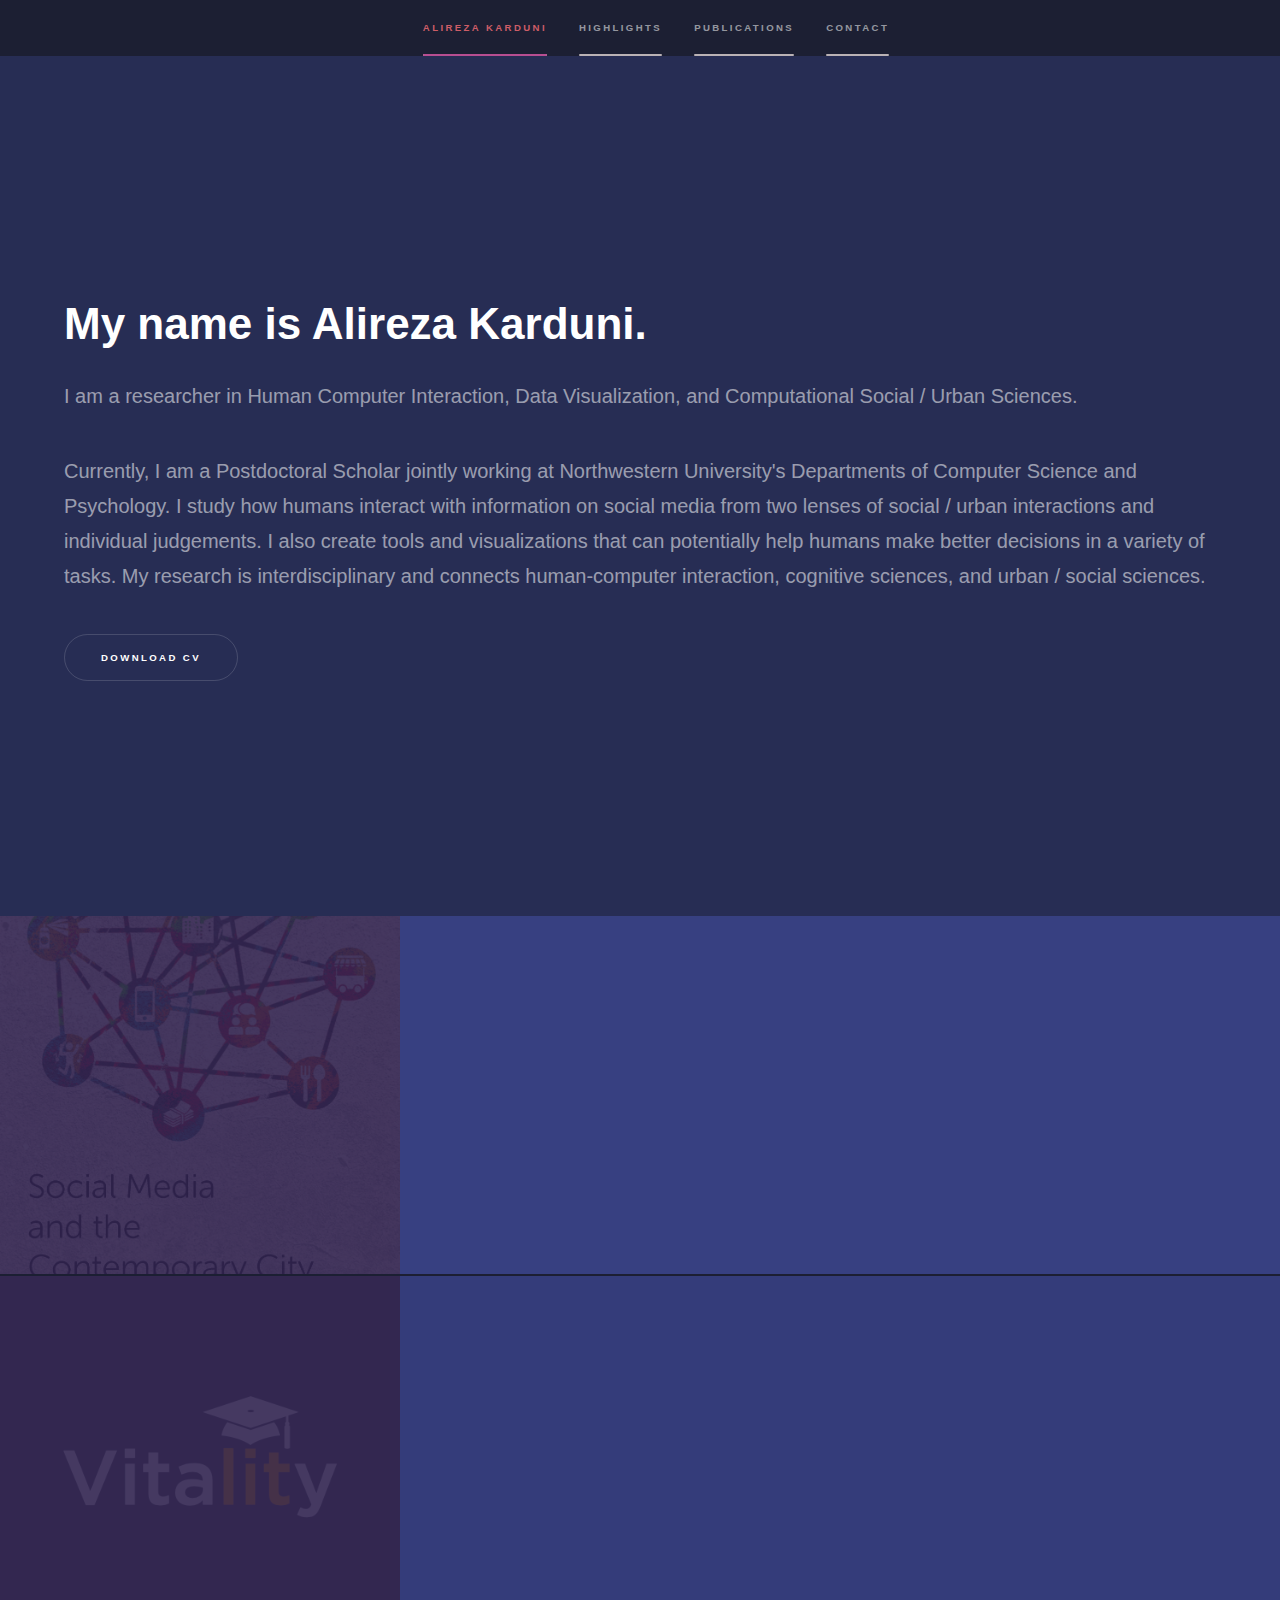
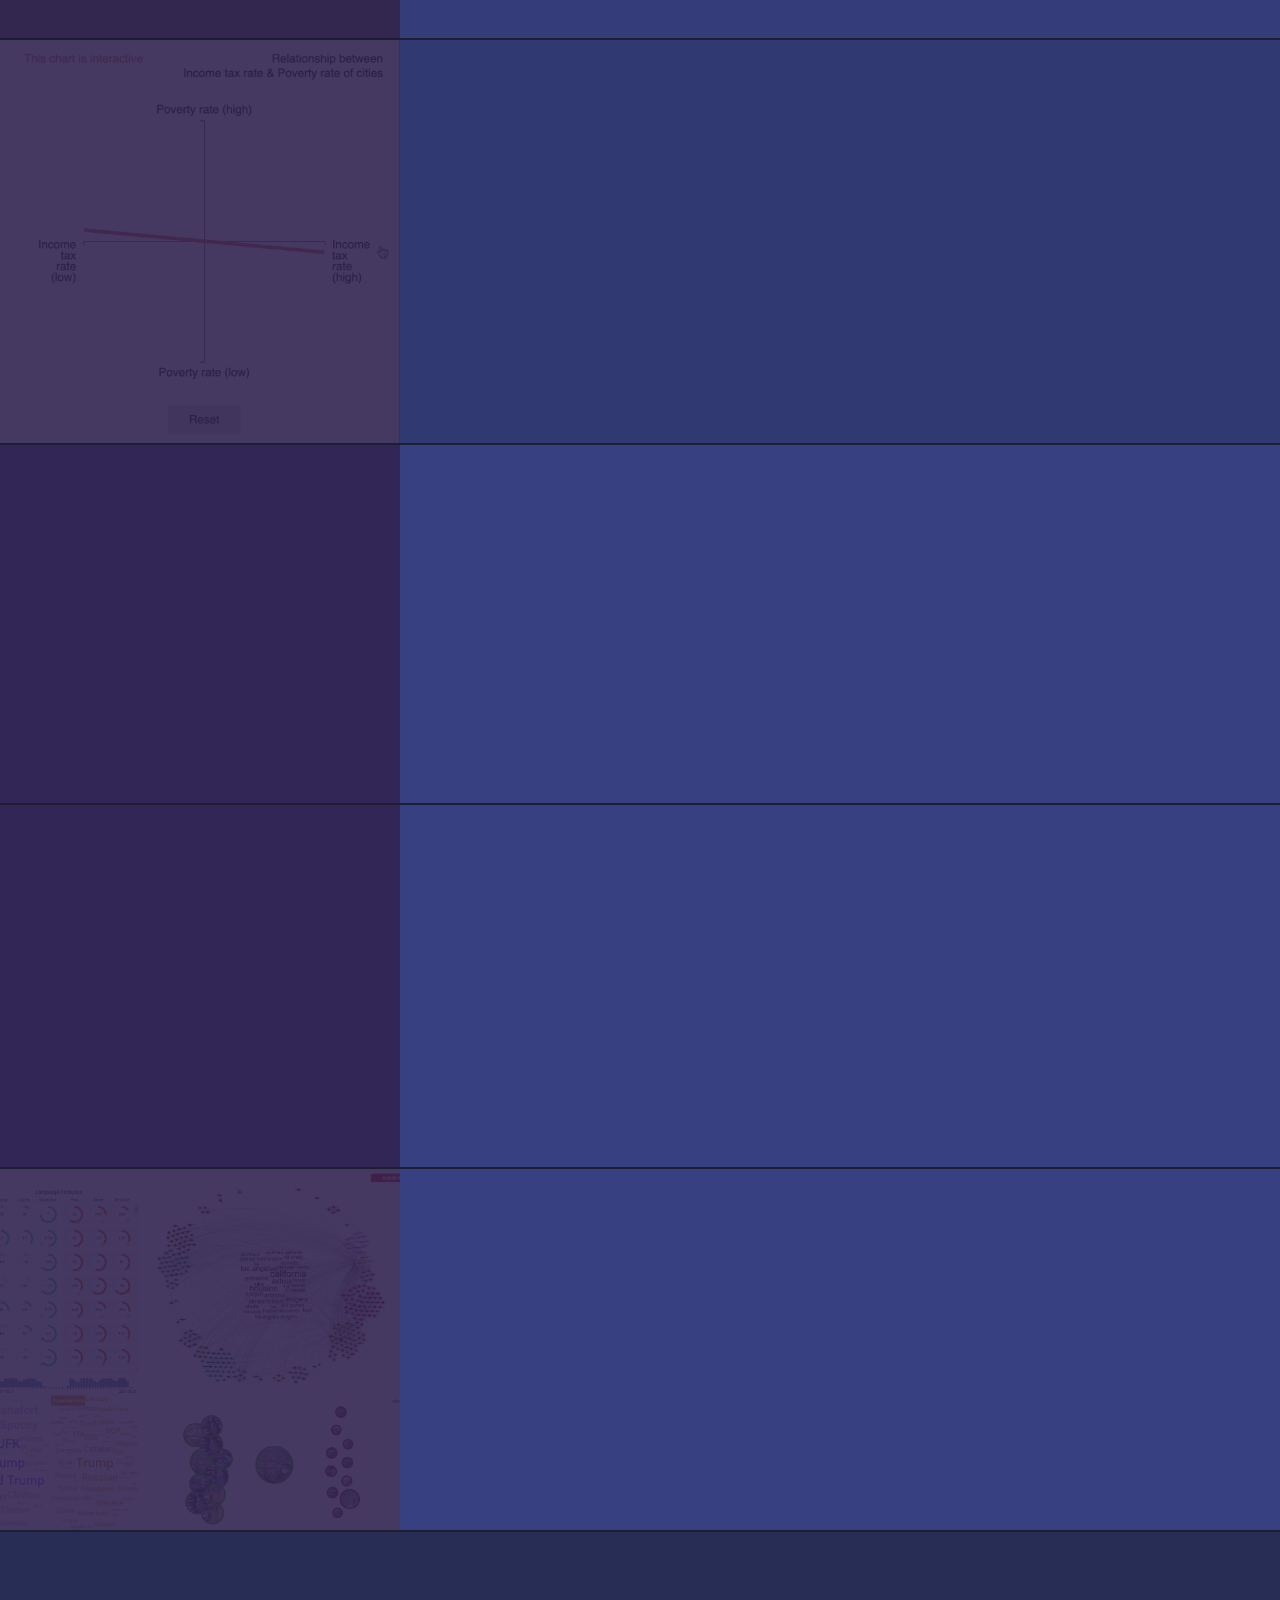
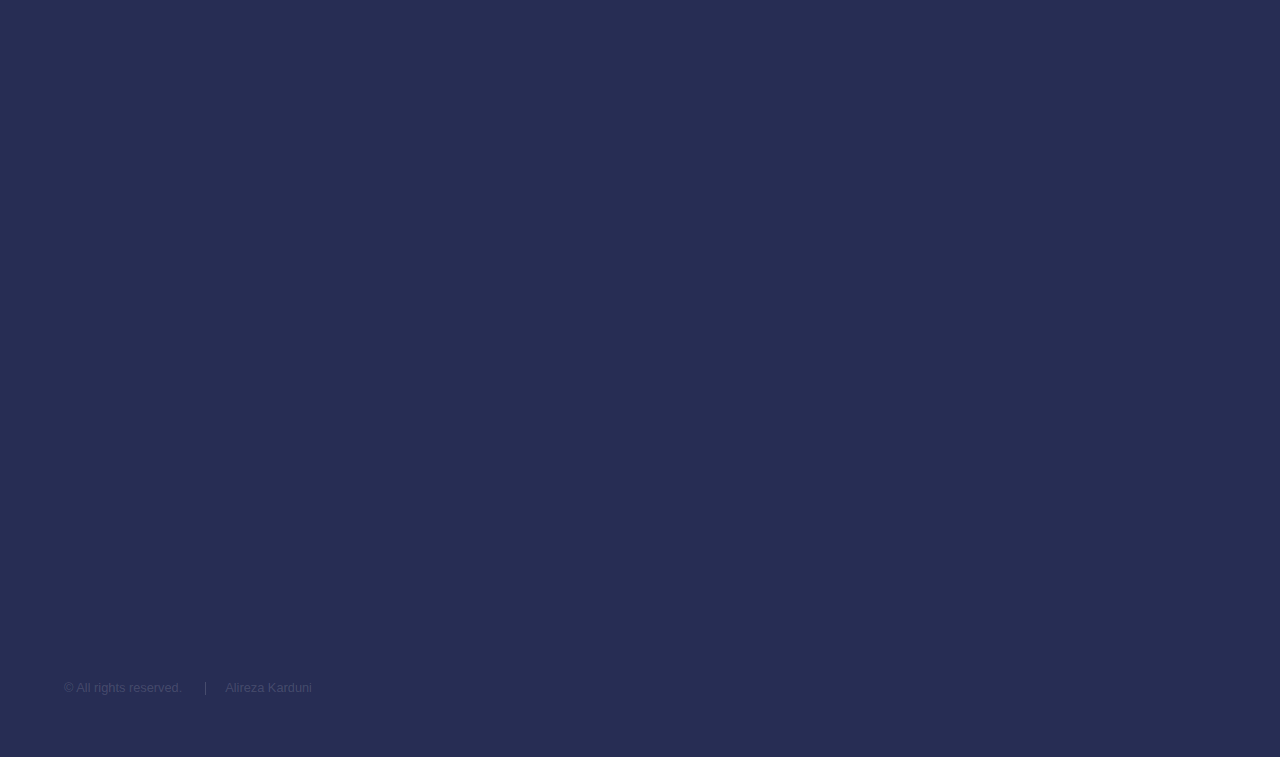
==== index.html @ dfe0ec9b "changed intro" ====
<!DOCTYPE html>
<html>
  <head>
    <title>Alireza Karduni</title>
    <meta charset="utf-8" />
    <meta
      name="viewport"
      content="width=device-width, initial-scale=1, user-scalable=no"
    />
    <link rel="stylesheet" href="assets/css/main.css" />
    <noscript
      ><link rel="stylesheet" href="assets/css/noscript.css"
    /></noscript>
  </head>
  <body class="is-preload">
    <!-- Sidebar -->
    <section id="sidebar">
      <div class="inner">
        <nav>
          <ul>
            <li>
              <img
                class="imagenav"
                src="./images/Logor.png"
                alt=""
                data-position="center center"
              />
            </li>
            <li><a href="#intro">Alireza Karduni</a></li>
            <li><a href="#one">Highlights</a></li>
            <li><a href="#two">Publications</a></li>
            <li><a href="#three">Contact</a></li>
          </ul>
        </nav>
      </div>
    </section>

    <!-- Wrapper -->
    <div id="wrapper">
      <!-- Intro -->
      <section id="intro" class="wrapper style1 fullscreen fade-up">
        <div class="inner">
          <!-- <li><img class="headshot" src="./images/me.jpg" alt="" data-position="center center" /></li> -->

          <h1>My name is Alireza Karduni.</h1>
          <p>
            I am a researcher in Human Computer Interaction, Data Visualization,
            and Computational Social / Urban Sciences.
          </p>
          <p>
            Currently, I am a Postdoctoral Scholar jointly working at
            Northwestern University's Departments of Computer Science and
            Psychology. I study how humans interact with information on social
            media from two lenses of social / urban interactions and individual
            judgements. I also create tools and visualizations that can
            potentially help humans make better decisions in a variety of tasks.
            My research is interdisciplinary and connects human-computer
            interaction, cognitive sciences, and urban / social sciences.
          </p>
          <ul class="actions">
            <li>
              <a
                href="./assets/files/CV.pdf"
                target="_blank"
                class="button scrolly"
                >Download CV</a
              >
            </li>
          </ul>
        </div>
      </section>

      <!-- One -->
      <section id="one" class="wrapper style2 spotlights">
        <section class="highlight-component">
          <div
            href="https://www.routledge.com/Social-Media-and-the-Contemporary-City/Sauda-Wessel-Karduni/p/book/9780367902506"
            class="image"
          >
            <img src="./images/smcc_2.jpg" alt="" data-position="25% 25%" />
          </div>
          <div class="content">
            <div class="inner">
              <h2>Social Media and the Contemporary City</h2>
              <p>
                My book with Eric Sauda and Ginette Wessel is coming out in
                November. It explores several cases of how social media has
                impacted our lives in cities using both qualitative and
                quantitative methods.
              </p>
              <ul class="actions">
                <li>
                  <a
                    href="https://www.routledge.com/Social-Media-and-the-Contemporary-City/Sauda-Wessel-Karduni/p/book/9780367902506"
                    class="button"
                    >Learn More</a
                  >
                </li>
              </ul>
            </div>
          </div>
        </section>
        <section class="highlight-component">
          <div class="image">
            <img
              src="./images/vitality_square.png"
              alt=""
              style="width: 100% !important"
            />
          </div>
          <div class="content">
            <div class="inner">
              <h2>
                Promoting Serendipitous Discovery of Academic Literature with
                Transformers & Visual Analytics
              </h2>
              <p>
                Check out our upcoming paper at IEEE Vis 2022 that helps with
                doing literature review and finding papers that are harder to
                find with conventional methods.
              </p>
              <ul class="actions">
                <li>
                  <a
                    href="https://vitality.mathcs.emory.edu/"
                    class="button"
                    target="_blank"
                    >Learn More</a
                  >
                </li>
                <!-- <li>
                  <a
                    href="https://www.youtube.com/embed/lgzZcrAONmk"
                    class="button"
                    target="_blank"
                    >Watch the presentation</a
                  >
                </li> -->
              </ul>
            </div>
          </div>
        </section>
        <section class="highlight-component">
          <div class="image">
            <img src="./images/bayesian.gif" alt="" />
          </div>
          <div class="content">
            <div class="inner">
              <h2>
                A Bayesian cognition approach for belief updating of correlation
                judgement through uncertainty visualizations
              </h2>
              <p>
                At IEEE VIS 2021: I presented our work on how people update
                their beliefs about correlations when shown new data.
              </p>
              <ul class="actions">
                <li>
                  <a
                    href="https://ieeexplore.ieee.org/abstract/document/9217952?casa_token=MmQUru7Gd5YAAAAA:3noVy_JKoj61uWJfqrBh-6sj6D1p7za2uDzOeGwDx-cR94R8MJssb9DnnOthnb6B2m26eiEjwA"
                    class="button"
                    target="_blank"
                    >Learn More</a
                  >
                </li>
                <li>
                  <a
                    href="https://www.youtube.com/embed/lgzZcrAONmk"
                    class="button"
                    target="_blank"
                    >Watch the presentation</a
                  >
                </li>
              </ul>
            </div>
          </div>
        </section>
        <section class="highlight-component">
          <div href="#" class="image">
            <!-- <iframe
              width="100%"
              height="100%"
              src="https://www.youtube.com/embed/VLd8n8SpEK4"
              allow="encrypted-media"
            ></iframe> -->
            <img
              src="https://miro.medium.com/max/1250/1*dBHQ8PaN0IvcmUAOtulBSQ.gif"
              alt=""
            />
          </div>
          <div class="content">
            <div class="inner">
              <h2>Du Bois Wrapped Bar Charts</h2>
              <p>
                At CHI 2020:I presented my work uncovering and evaluating the
                amazing designs of W.E.B Du Bois.
              </p>
              <ul class="actions">
                <li>
                  <a
                    href="https://dl.acm.org/doi/fullHtml/10.1145/3313831.3376365"
                    target="_blank"
                    class="button"
                    >Learn More</a
                  >
                </li>
                <li>
                  <a
                    href="https://www.youtube.com/embed/VLd8n8SpEK4"
                    class="button"
                    target="_blank"
                    >Watch the presentation</a
                  >
                </li>
                <li>
                  <a
                    href="https://medium.com/multiple-views-visualization-research-explained/visualizing-categorical-data-with-disproportionate-values-using-du-bois-wrapped-bar-charts-7dd9e4901fa6"
                    class="button"
                    target="_blank"
                    >Read Blog</a
                  >
                </li>
              </ul>
            </div>
          </div>
        </section>
        <section class="highlight-component">
          <div href="#" class="image">
            <img
              src="https://dl.acm.org/cms/attachment/e785be08-20b3-4a74-b3b7-90b90a256ade/chi20-191-fig1.jpg"
              alt=""
              data-position="25% 25%"
            />
          </div>
          <div class="content">
            <div class="inner">
              <h2>
                Studying the Effects of Cognitive Biases in Evaluation of
                Conversational Agents
              </h2>
              <p>
                Our Honerable Mention CHI2020 paper about how numerical anchors
                can significantly alter results of survey evaluations.
              </p>
              <ul class="actions">
                <li>
                  <a
                    href="https://dl.acm.org/doi/abs/10.1145/3313831.3376318"
                    class="button"
                    >Learn More</a
                  >
                </li>
              </ul>
            </div>
          </div>
        </section>
        <section class="highlight-component">
          <div href="#" class="image">
            <!-- <iframe
              width="100%"
              height="100%"
              src="https://www.youtube.com/embed/PYFht9Y4pWA"
              allow="encrypted-media"
            ></iframe> -->
            <img src="./images/verifi.png" alt="" />
          </div>
          <div class="content">
            <div class="inner">
              <h2>
                Battling Misinformation Using Multi-Modal Visual Analytics
              </h2>
              <p>
                At the 24th International Conference on Intelligent User
                Interfaces (IUI), I presented my work on designing Visual
                Analytics Systems for battling Misinformation.
              </p>
              <ul class="actions">
                <li>
                  <a
                    href="https://dl.acm.org/doi/abs/10.1145/3301275.3302320?casa_token=hb1cq6m95t4AAAAA:40LlUh2V8DW94bjSwVtHAFw-tw7zLGIDlC26Pi8xFdyMBwy2tNKnsIwvZypQnLUFzXfY5D1o7luuIw"
                    class="button"
                    target="_blank"
                    >Learn More</a
                  >
                </li>
                <li>
                  <a
                    href="https://www.youtube.com/embed/PYFht9Y4pWA"
                    class="button"
                    target="_blank"
                    >Watch the presentation</a
                  >
                </li>
              </ul>
            </div>
          </div>
        </section>
      </section>

      <!-- Two -->
      <section id="two" class="wrapper style3 fade-up">
        <div class="inner">
          <h2>Publications</h2>
          <p>Find my research on Google Scholar or Research Gate</p>
          <div class="features">
            <section>
              <span class="icon solid major fa-graduation-cap"></span>
              <h3>Google Scholar</h3>
              <!-- <p>
                Phasellus convallis elit id ullam corper amet et pulvinar. Duis
                aliquam turpis mauris, sed ultricies erat dapibus.
              </p> -->
              <ul class="actions">
                <li>
                  <a
                    href="https://scholar.google.com/citations?user=tFg77gIAAAAJ&hl=en&oi=ao"
                    class="button"
                    target="_blank"
                    >Visit</a
                  >
                </li>
              </ul>
            </section>
            <section>
              <span class="icon solid major fa-university"></span>
              <h3>Research Gate</h3>
              <!-- <p>
                Phasellus convallis elit id ullam corper amet et pulvinar. Duis
                aliquam turpis mauris, sed ultricies erat dapibus.
              </p> -->
              <ul class="actions">
                <li>
                  <a
                    href="https://www.researchgate.net/profile/Alireza-Karduni"
                    class="button"
                    target="_blank"
                    >Visit</a
                  >
                </li>
              </ul>
            </section>
          </div>
        </div>
      </section>

      <!-- Three -->
      <section id="three" class="wrapper style1 fade-up">
        <div class="inner">
          <h2>Get in touch</h2>
          <!-- <p>
            You can look at my CV from this link or download it as a PDF file.
          </p> -->
          <div class="split style1">
            <section>
              <!-- <a
                href="https://www.researchgate.net/profile/Alireza-Karduni"
                class="button"
                target="_blank"
                >Open CV</a
              >
              <a
                href="https://www.researchgate.net/profile/Alireza-Karduni"
                class="button"
                target="_blank"
                >Download CV</a
              > -->
              <ul class="contact">
                <li>
                  <h3>Email</h3>
                  <a href="Alireza.Karduni@northwestern.edu"
                    >Alireza.Karduni@northwestern.edu</a
                  >
                </li>
              </ul>
            </section>
            <section>
              <ul class="contact">
                <!-- <li>
                  <h3>Email</h3>
                  <a href="#">Alireza.Karduni@northwestern.edu</a>
                </li> -->
                <li>
                  <h3>Social</h3>
                  <ul class="icons">
                    <li>
                      <a
                        href="https://twitter.com/don_kordeone"
                        class="icon brands fa-twitter"
                        target="_blank"
                        ><span class="label">Twitter</span></a
                      >
                    </li>

                    <li>
                      <a
                        href="https://github.com/alireza116"
                        class="icon brands fa-github"
                        target="_blank"
                        ><span class="label">GitHub</span></a
                      >
                    </li>
                    <li>
                      <a
                        href="https://www.instagram.com/kardunart/"
                        class="icon brands fa-instagram"
                        target="_blank"
                        ><span class="label">Instagram</span></a
                      >
                    </li>
                    <li>
                      <a
                        href="https://www.linkedin.com/in/alireza-karduni-91764052/"
                        class="icon brands fa-linkedin-in"
                        target="_blank"
                        ><span class="label">LinkedIn</span></a
                      >
                    </li>
                  </ul>
                </li>
              </ul>
            </section>
          </div>
        </div>
      </section>
    </div>

    <!-- Footer -->
    <footer id="footer" class="wrapper style1-alt">
      <div class="inner">
        <ul class="menu">
          <li>&copy; All rights reserved.</li>
          <li>Alireza Karduni</li>
        </ul>
      </div>
    </footer>

    <!-- Scripts -->
    <script src="assets/js/jquery.min.js"></script>
    <script src="assets/js/jquery.scrollex.min.js"></script>
    <script src="assets/js/jquery.scrolly.min.js"></script>
    <script src="assets/js/browser.min.js"></script>
    <script src="assets/js/breakpoints.min.js"></script>
    <script src="assets/js/util.js"></script>
    <script src="assets/js/main.js"></script>
  </body>
</html>
---- assets/css/main.css ----
@import url(fontawesome-all.min.css);

/*
	Hyperspace by HTML5 UP
	html5up.net | @ajlkn
	Free for personal and commercial use under the CCA 3.0 license (html5up.net/license)
*/

html,
body,
div,
span,
applet,
object,
iframe,
h1,
h2,
h3,
h4,
h5,
h6,
p,
blockquote,
pre,
a,
abbr,
acronym,
address,
big,
cite,
code,
del,
dfn,
em,
img,
ins,
kbd,
q,
s,
samp,
small,
strike,
strong,
sub,
sup,
tt,
var,
b,
u,
i,
center,
dl,
dt,
dd,
ol,
ul,
li,
fieldset,
form,
label,
legend,
table,
caption,
tbody,
tfoot,
thead,
tr,
th,
td,
article,
aside,
canvas,
details,
embed,
figure,
figcaption,
footer,
header,
hgroup,
menu,
nav,
output,
ruby,
section,
summary,
time,
mark,
audio,
video {
  margin: 0;
  padding: 0;
  border: 0;
  font-size: 100%;
  font: inherit;
  vertical-align: baseline;
}

article,
aside,
details,
figcaption,
figure,
footer,
header,
hgroup,
menu,
nav,
section {
  display: block;
}

body {
  line-height: 1;
}

ol,
ul {
  list-style: none;
}

blockquote,
q {
  quotes: none;
}

blockquote:before,
blockquote:after,
q:before,
q:after {
  content: "";
  content: none;
}

table {
  border-collapse: collapse;
  border-spacing: 0;
}

body {
  -webkit-text-size-adjust: none;
}

mark {
  background-color: transparent;
  color: inherit;
}

input::-moz-focus-inner {
  border: 0;
  padding: 0;
}

input,
select,
textarea {
  -moz-appearance: none;
  -webkit-appearance: none;
  -ms-appearance: none;
  appearance: none;
}

/* Basic */

@-ms-viewport {
  width: device-width;
}

body {
  -ms-overflow-style: scrollbar;
}

@media screen and (max-width: 480px) {
  html,
  body {
    min-width: 320px;
  }
}

html {
  box-sizing: border-box;
}

*,
*:before,
*:after {
  box-sizing: inherit;
}

body {
  background: #312450;
}

body.is-preload *,
body.is-preload *:before,
body.is-preload *:after {
  -moz-animation: none !important;
  -webkit-animation: none !important;
  -ms-animation: none !important;
  animation: none !important;
  -moz-transition: none !important;
  -webkit-transition: none !important;
  -ms-transition: none !important;
  transition: none !important;
}

/* Type */

body,
input,
select,
textarea {
  color: rgba(255, 255, 255, 0.55);
  font-family: Arial, Helvetica, sans-serif;
  font-size: 16.5pt;
  font-weight: normal;
  line-height: 1.75;
}

@media screen and (max-width: 1680px) {
  body,
  input,
  select,
  textarea {
    font-size: 13pt;
  }
}

@media screen and (max-width: 1280px) {
  body,
  input,
  select,
  textarea {
    font-size: 12pt;
  }
}

@media screen and (max-width: 360px) {
  body,
  input,
  select,
  textarea {
    font-size: 11pt;
  }
}

a {
  -moz-transition: color 0.2s ease, border-bottom-color 0.2s ease;
  -webkit-transition: color 0.2s ease, border-bottom-color 0.2s ease;
  -ms-transition: color 0.2s ease, border-bottom-color 0.2s ease;
  transition: color 0.2s ease, border-bottom-color 0.2s ease;
  border-bottom: dotted 1px rgba(255, 255, 255, 0.35);
  color: inherit;
  text-decoration: none;
}

a:hover {
  border-bottom-color: transparent;
  color: #ffffff;
}

strong,
b {
  color: #ffffff;
  font-weight: bold;
}

em,
i {
  font-style: italic;
}

p {
  margin: 0 0 2em 0;
}

h1,
h2,
h3,
h4,
h5,
h6 {
  color: #ffffff;
  font-weight: bold;
  line-height: 1.5;
  margin: 0 0 0.5em 0;
}

h1 a,
h2 a,
h3 a,
h4 a,
h5 a,
h6 a {
  color: inherit;
  text-decoration: none;
}

h1 {
  font-size: 2.75em;
}

h1.major {
  margin: 0 0 1.3em 0;
  position: relative;
  padding-bottom: 0.35em;
}

h1.major:after {
  background-image: -moz-linear-gradient(to right, #5e42a6, #b74e91);
  background-image: -webkit-linear-gradient(to right, #5e42a6, #b74e91);
  background-image: -ms-linear-gradient(to right, #5e42a6, #b74e91);
  background-image: linear-gradient(to right, #5e42a6, #b74e91);
  -moz-transition: max-width 0.2s ease;
  -webkit-transition: max-width 0.2s ease;
  -ms-transition: max-width 0.2s ease;
  transition: max-width 0.2s ease;
  border-radius: 0.2em;
  bottom: 0;
  content: "";
  height: 0.05em;
  position: absolute;
  right: 0;
  width: 100%;
}

h2 {
  font-size: 1.75em;
}

h3 {
  font-size: 1.1em;
}

h4 {
  font-size: 1em;
}

h5 {
  font-size: 0.8em;
}

h6 {
  font-size: 0.6em;
}

@media screen and (max-width: 736px) {
  h1 {
    font-size: 2em;
  }

  h2 {
    font-size: 1.25em;
  }

  h3 {
    font-size: 1em;
  }

  h4 {
    font-size: 0.8em;
  }

  h5 {
    font-size: 0.6em;
  }

  h6 {
    font-size: 0.6em;
  }
}

sub {
  font-size: 0.8em;
  position: relative;
  top: 0.5em;
}

sup {
  font-size: 0.8em;
  position: relative;
  top: -0.5em;
}

blockquote {
  border-left: solid 4px rgba(255, 255, 255, 0.15);
  font-style: italic;
  margin: 0 0 2em 0;
  padding: 0.5em 0 0.5em 2em;
}

code {
  background: rgba(255, 255, 255, 0.05);
  border-radius: 0.25em;
  border: solid 1px rgba(255, 255, 255, 0.15);
  font-family: "Courier New", monospace;
  font-size: 0.9em;
  margin: 0 0.25em;
  padding: 0.25em 0.65em;
}

pre {
  -webkit-overflow-scrolling: touch;
  font-family: "Courier New", monospace;
  font-size: 0.9em;
  margin: 0 0 2em 0;
}

pre code {
  display: block;
  line-height: 1.75em;
  padding: 1em 1.5em;
  overflow-x: auto;
}

hr {
  border: 0;
  border-bottom: solid 1px rgba(255, 255, 255, 0.15);
  margin: 2em 0;
}

hr.major {
  margin: 3em 0;
}

.align-left {
  text-align: left;
}

.align-center {
  text-align: center;
}

.align-right {
  text-align: right;
}

/* Row */

.row {
  display: flex;
  flex-wrap: wrap;
  box-sizing: border-box;
  align-items: stretch;
}

.row > * {
  box-sizing: border-box;
}

.row.gtr-uniform > * > :last-child {
  margin-bottom: 0;
}

.row.aln-left {
  justify-content: flex-start;
}

.row.aln-center {
  justify-content: center;
}

.row.aln-right {
  justify-content: flex-end;
}

.row.aln-top {
  align-items: flex-start;
}

.row.aln-middle {
  align-items: center;
}

.row.aln-bottom {
  align-items: flex-end;
}

.row > .imp {
  order: -1;
}

.row > .col-1 {
  width: 8.33333%;
}

.row > .off-1 {
  margin-left: 8.33333%;
}

.row > .col-2 {
  width: 16.66667%;
}

.row > .off-2 {
  margin-left: 16.66667%;
}

.row > .col-3 {
  width: 25%;
}

.row > .off-3 {
  margin-left: 25%;
}

.row > .col-4 {
  width: 33.33333%;
}

.row > .off-4 {
  margin-left: 33.33333%;
}

.row > .col-5 {
  width: 41.66667%;
}

.row > .off-5 {
  margin-left: 41.66667%;
}

.row > .col-6 {
  width: 50%;
}

.row > .off-6 {
  margin-left: 50%;
}

.row > .col-7 {
  width: 58.33333%;
}

.row > .off-7 {
  margin-left: 58.33333%;
}

.row > .col-8 {
  width: 66.66667%;
}

.row > .off-8 {
  margin-left: 66.66667%;
}

.row > .col-9 {
  width: 75%;
}

.row > .off-9 {
  margin-left: 75%;
}

.row > .col-10 {
  width: 83.33333%;
}

.row > .off-10 {
  margin-left: 83.33333%;
}

.row > .col-11 {
  width: 91.66667%;
}

.row > .off-11 {
  margin-left: 91.66667%;
}

.row > .col-12 {
  width: 100%;
}

.row > .off-12 {
  margin-left: 100%;
}

.row.gtr-0 {
  margin-top: 0;
  margin-left: 0em;
}

.row.gtr-0 > * {
  padding: 0 0 0 0em;
}

.row.gtr-0.gtr-uniform {
  margin-top: 0em;
}

.row.gtr-0.gtr-uniform > * {
  padding-top: 0em;
}

.row.gtr-25 {
  margin-top: 0;
  margin-left: -0.375em;
}

.row.gtr-25 > * {
  padding: 0 0 0 0.375em;
}

.row.gtr-25.gtr-uniform {
  margin-top: -0.375em;
}

.row.gtr-25.gtr-uniform > * {
  padding-top: 0.375em;
}

.row.gtr-50 {
  margin-top: 0;
  margin-left: -0.75em;
}

.row.gtr-50 > * {
  padding: 0 0 0 0.75em;
}

.row.gtr-50.gtr-uniform {
  margin-top: -0.75em;
}

.row.gtr-50.gtr-uniform > * {
  padding-top: 0.75em;
}

.row {
  margin-top: 0;
  margin-left: -1.5em;
}

.row > * {
  padding: 0 0 0 1.5em;
}

.row.gtr-uniform {
  margin-top: -1.5em;
}

.row.gtr-uniform > * {
  padding-top: 1.5em;
}

.row.gtr-150 {
  margin-top: 0;
  margin-left: -2.25em;
}

.row.gtr-150 > * {
  padding: 0 0 0 2.25em;
}

.row.gtr-150.gtr-uniform {
  margin-top: -2.25em;
}

.row.gtr-150.gtr-uniform > * {
  padding-top: 2.25em;
}

.row.gtr-200 {
  margin-top: 0;
  margin-left: -3em;
}

.row.gtr-200 > * {
  padding: 0 0 0 3em;
}

.row.gtr-200.gtr-uniform {
  margin-top: -3em;
}

.row.gtr-200.gtr-uniform > * {
  padding-top: 3em;
}

@media screen and (max-width: 1680px) {
  .row {
    display: flex;
    flex-wrap: wrap;
    box-sizing: border-box;
    align-items: stretch;
  }

  .row > * {
    box-sizing: border-box;
  }

  .row.gtr-uniform > * > :last-child {
    margin-bottom: 0;
  }

  .row.aln-left {
    justify-content: flex-start;
  }

  .row.aln-center {
    justify-content: center;
  }

  .row.aln-right {
    justify-content: flex-end;
  }

  .row.aln-top {
    align-items: flex-start;
  }

  .row.aln-middle {
    align-items: center;
  }

  .row.aln-bottom {
    align-items: flex-end;
  }

  .row > .imp-xlarge {
    order: -1;
  }

  .row > .col-1-xlarge {
    width: 8.33333%;
  }

  .row > .off-1-xlarge {
    margin-left: 8.33333%;
  }

  .row > .col-2-xlarge {
    width: 16.66667%;
  }

  .row > .off-2-xlarge {
    margin-left: 16.66667%;
  }

  .row > .col-3-xlarge {
    width: 25%;
  }

  .row > .off-3-xlarge {
    margin-left: 25%;
  }

  .row > .col-4-xlarge {
    width: 33.33333%;
  }

  .row > .off-4-xlarge {
    margin-left: 33.33333%;
  }

  .row > .col-5-xlarge {
    width: 41.66667%;
  }

  .row > .off-5-xlarge {
    margin-left: 41.66667%;
  }

  .row > .col-6-xlarge {
    width: 50%;
  }

  .row > .off-6-xlarge {
    margin-left: 50%;
  }

  .row > .col-7-xlarge {
    width: 58.33333%;
  }

  .row > .off-7-xlarge {
    margin-left: 58.33333%;
  }

  .row > .col-8-xlarge {
    width: 66.66667%;
  }

  .row > .off-8-xlarge {
    margin-left: 66.66667%;
  }

  .row > .col-9-xlarge {
    width: 75%;
  }

  .row > .off-9-xlarge {
    margin-left: 75%;
  }

  .row > .col-10-xlarge {
    width: 83.33333%;
  }

  .row > .off-10-xlarge {
    margin-left: 83.33333%;
  }

  .row > .col-11-xlarge {
    width: 91.66667%;
  }

  .row > .off-11-xlarge {
    margin-left: 91.66667%;
  }

  .row > .col-12-xlarge {
    width: 100%;
  }

  .row > .off-12-xlarge {
    margin-left: 100%;
  }

  .row.gtr-0 {
    margin-top: 0;
    margin-left: 0em;
  }

  .row.gtr-0 > * {
    padding: 0 0 0 0em;
  }

  .row.gtr-0.gtr-uniform {
    margin-top: 0em;
  }

  .row.gtr-0.gtr-uniform > * {
    padding-top: 0em;
  }

  .row.gtr-25 {
    margin-top: 0;
    margin-left: -0.375em;
  }

  .row.gtr-25 > * {
    padding: 0 0 0 0.375em;
  }

  .row.gtr-25.gtr-uniform {
    margin-top: -0.375em;
  }

  .row.gtr-25.gtr-uniform > * {
    padding-top: 0.375em;
  }

  .row.gtr-50 {
    margin-top: 0;
    margin-left: -0.75em;
  }

  .row.gtr-50 > * {
    padding: 0 0 0 0.75em;
  }

  .row.gtr-50.gtr-uniform {
    margin-top: -0.75em;
  }

  .row.gtr-50.gtr-uniform > * {
    padding-top: 0.75em;
  }

  .row {
    margin-top: 0;
    margin-left: -1.5em;
  }

  .row > * {
    padding: 0 0 0 1.5em;
  }

  .row.gtr-uniform {
    margin-top: -1.5em;
  }

  .row.gtr-uniform > * {
    padding-top: 1.5em;
  }

  .row.gtr-150 {
    margin-top: 0;
    margin-left: -2.25em;
  }

  .row.gtr-150 > * {
    padding: 0 0 0 2.25em;
  }

  .row.gtr-150.gtr-uniform {
    margin-top: -2.25em;
  }

  .row.gtr-150.gtr-uniform > * {
    padding-top: 2.25em;
  }

  .row.gtr-200 {
    margin-top: 0;
    margin-left: -3em;
  }

  .row.gtr-200 > * {
    padding: 0 0 0 3em;
  }

  .row.gtr-200.gtr-uniform {
    margin-top: -3em;
  }

  .row.gtr-200.gtr-uniform > * {
    padding-top: 3em;
  }
}

@media screen and (max-width: 1280px) {
  .row {
    display: flex;
    flex-wrap: wrap;
    box-sizing: border-box;
    align-items: stretch;
  }

  .row > * {
    box-sizing: border-box;
  }

  .row.gtr-uniform > * > :last-child {
    margin-bottom: 0;
  }

  .row.aln-left {
    justify-content: flex-start;
  }

  .row.aln-center {
    justify-content: center;
  }

  .row.aln-right {
    justify-content: flex-end;
  }

  .row.aln-top {
    align-items: flex-start;
  }

  .row.aln-middle {
    align-items: center;
  }

  .row.aln-bottom {
    align-items: flex-end;
  }

  .row > .imp-large {
    order: -1;
  }

  .row > .col-1-large {
    width: 8.33333%;
  }

  .row > .off-1-large {
    margin-left: 8.33333%;
  }

  .row > .col-2-large {
    width: 16.66667%;
  }

  .row > .off-2-large {
    margin-left: 16.66667%;
  }

  .row > .col-3-large {
    width: 25%;
  }

  .row > .off-3-large {
    margin-left: 25%;
  }

  .row > .col-4-large {
    width: 33.33333%;
  }

  .row > .off-4-large {
    margin-left: 33.33333%;
  }

  .row > .col-5-large {
    width: 41.66667%;
  }

  .row > .off-5-large {
    margin-left: 41.66667%;
  }

  .row > .col-6-large {
    width: 50%;
  }

  .row > .off-6-large {
    margin-left: 50%;
  }

  .row > .col-7-large {
    width: 58.33333%;
  }

  .row > .off-7-large {
    margin-left: 58.33333%;
  }

  .row > .col-8-large {
    width: 66.66667%;
  }

  .row > .off-8-large {
    margin-left: 66.66667%;
  }

  .row > .col-9-large {
    width: 75%;
  }

  .row > .off-9-large {
    margin-left: 75%;
  }

  .row > .col-10-large {
    width: 83.33333%;
  }

  .row > .off-10-large {
    margin-left: 83.33333%;
  }

  .row > .col-11-large {
    width: 91.66667%;
  }

  .row > .off-11-large {
    margin-left: 91.66667%;
  }

  .row > .col-12-large {
    width: 100%;
  }

  .row > .off-12-large {
    margin-left: 100%;
  }

  .row.gtr-0 {
    margin-top: 0;
    margin-left: 0em;
  }

  .row.gtr-0 > * {
    padding: 0 0 0 0em;
  }

  .row.gtr-0.gtr-uniform {
    margin-top: 0em;
  }

  .row.gtr-0.gtr-uniform > * {
    padding-top: 0em;
  }

  .row.gtr-25 {
    margin-top: 0;
    margin-left: -0.375em;
  }

  .row.gtr-25 > * {
    padding: 0 0 0 0.375em;
  }

  .row.gtr-25.gtr-uniform {
    margin-top: -0.375em;
  }

  .row.gtr-25.gtr-uniform > * {
    padding-top: 0.375em;
  }

  .row.gtr-50 {
    margin-top: 0;
    margin-left: -0.75em;
  }

  .row.gtr-50 > * {
    padding: 0 0 0 0.75em;
  }

  .row.gtr-50.gtr-uniform {
    margin-top: -0.75em;
  }

  .row.gtr-50.gtr-uniform > * {
    padding-top: 0.75em;
  }

  .row {
    margin-top: 0;
    margin-left: -1.5em;
  }

  .row > * {
    padding: 0 0 0 1.5em;
  }

  .row.gtr-uniform {
    margin-top: -1.5em;
  }

  .row.gtr-uniform > * {
    padding-top: 1.5em;
  }

  .row.gtr-150 {
    margin-top: 0;
    margin-left: -2.25em;
  }

  .row.gtr-150 > * {
    padding: 0 0 0 2.25em;
  }

  .row.gtr-150.gtr-uniform {
    margin-top: -2.25em;
  }

  .row.gtr-150.gtr-uniform > * {
    padding-top: 2.25em;
  }

  .row.gtr-200 {
    margin-top: 0;
    margin-left: -3em;
  }

  .row.gtr-200 > * {
    padding: 0 0 0 3em;
  }

  .row.gtr-200.gtr-uniform {
    margin-top: -3em;
  }

  .row.gtr-200.gtr-uniform > * {
    padding-top: 3em;
  }
}

@media screen and (max-width: 980px) {
  .row {
    display: flex;
    flex-wrap: wrap;
    box-sizing: border-box;
    align-items: stretch;
  }

  .row > * {
    box-sizing: border-box;
  }

  .row.gtr-uniform > * > :last-child {
    margin-bottom: 0;
  }

  .row.aln-left {
    justify-content: flex-start;
  }

  .row.aln-center {
    justify-content: center;
  }

  .row.aln-right {
    justify-content: flex-end;
  }

  .row.aln-top {
    align-items: flex-start;
  }

  .row.aln-middle {
    align-items: center;
  }

  .row.aln-bottom {
    align-items: flex-end;
  }

  .row > .imp-medium {
    order: -1;
  }

  .row > .col-1-medium {
    width: 8.33333%;
  }

  .row > .off-1-medium {
    margin-left: 8.33333%;
  }

  .row > .col-2-medium {
    width: 16.66667%;
  }

  .row > .off-2-medium {
    margin-left: 16.66667%;
  }

  .row > .col-3-medium {
    width: 25%;
  }

  .row > .off-3-medium {
    margin-left: 25%;
  }

  .row > .col-4-medium {
    width: 33.33333%;
  }

  .row > .off-4-medium {
    margin-left: 33.33333%;
  }

  .row > .col-5-medium {
    width: 41.66667%;
  }

  .row > .off-5-medium {
    margin-left: 41.66667%;
  }

  .row > .col-6-medium {
    width: 50%;
  }

  .row > .off-6-medium {
    margin-left: 50%;
  }

  .row > .col-7-medium {
    width: 58.33333%;
  }

  .row > .off-7-medium {
    margin-left: 58.33333%;
  }

  .row > .col-8-medium {
    width: 66.66667%;
  }

  .row > .off-8-medium {
    margin-left: 66.66667%;
  }

  .row > .col-9-medium {
    width: 75%;
  }

  .row > .off-9-medium {
    margin-left: 75%;
  }

  .row > .col-10-medium {
    width: 83.33333%;
  }

  .row > .off-10-medium {
    margin-left: 83.33333%;
  }

  .row > .col-11-medium {
    width: 91.66667%;
  }

  .row > .off-11-medium {
    margin-left: 91.66667%;
  }

  .row > .col-12-medium {
    width: 100%;
  }

  .row > .off-12-medium {
    margin-left: 100%;
  }

  .row.gtr-0 {
    margin-top: 0;
    margin-left: 0em;
  }

  .row.gtr-0 > * {
    padding: 0 0 0 0em;
  }

  .row.gtr-0.gtr-uniform {
    margin-top: 0em;
  }

  .row.gtr-0.gtr-uniform > * {
    padding-top: 0em;
  }

  .row.gtr-25 {
    margin-top: 0;
    margin-left: -0.375em;
  }

  .row.gtr-25 > * {
    padding: 0 0 0 0.375em;
  }

  .row.gtr-25.gtr-uniform {
    margin-top: -0.375em;
  }

  .row.gtr-25.gtr-uniform > * {
    padding-top: 0.375em;
  }

  .row.gtr-50 {
    margin-top: 0;
    margin-left: -0.75em;
  }

  .row.gtr-50 > * {
    padding: 0 0 0 0.75em;
  }

  .row.gtr-50.gtr-uniform {
    margin-top: -0.75em;
  }

  .row.gtr-50.gtr-uniform > * {
    padding-top: 0.75em;
  }

  .row {
    margin-top: 0;
    margin-left: -1.5em;
  }

  .row > * {
    padding: 0 0 0 1.5em;
  }

  .row.gtr-uniform {
    margin-top: -1.5em;
  }

  .row.gtr-uniform > * {
    padding-top: 1.5em;
  }

  .row.gtr-150 {
    margin-top: 0;
    margin-left: -2.25em;
  }

  .row.gtr-150 > * {
    padding: 0 0 0 2.25em;
  }

  .row.gtr-150.gtr-uniform {
    margin-top: -2.25em;
  }

  .row.gtr-150.gtr-uniform > * {
    padding-top: 2.25em;
  }

  .row.gtr-200 {
    margin-top: 0;
    margin-left: -3em;
  }

  .row.gtr-200 > * {
    padding: 0 0 0 3em;
  }

  .row.gtr-200.gtr-uniform {
    margin-top: -3em;
  }

  .row.gtr-200.gtr-uniform > * {
    padding-top: 3em;
  }
}

@media screen and (max-width: 736px) {
  .row {
    display: flex;
    flex-wrap: wrap;
    box-sizing: border-box;
    align-items: stretch;
  }

  .row > * {
    box-sizing: border-box;
  }

  .row.gtr-uniform > * > :last-child {
    margin-bottom: 0;
  }

  .row.aln-left {
    justify-content: flex-start;
  }

  .row.aln-center {
    justify-content: center;
  }

  .row.aln-right {
    justify-content: flex-end;
  }

  .row.aln-top {
    align-items: flex-start;
  }

  .row.aln-middle {
    align-items: center;
  }

  .row.aln-bottom {
    align-items: flex-end;
  }

  .row > .imp-small {
    order: -1;
  }

  .row > .col-1-small {
    width: 8.33333%;
  }

  .row > .off-1-small {
    margin-left: 8.33333%;
  }

  .row > .col-2-small {
    width: 16.66667%;
  }

  .row > .off-2-small {
    margin-left: 16.66667%;
  }

  .row > .col-3-small {
    width: 25%;
  }

  .row > .off-3-small {
    margin-left: 25%;
  }

  .row > .col-4-small {
    width: 33.33333%;
  }

  .row > .off-4-small {
    margin-left: 33.33333%;
  }

  .row > .col-5-small {
    width: 41.66667%;
  }

  .row > .off-5-small {
    margin-left: 41.66667%;
  }

  .row > .col-6-small {
    width: 50%;
  }

  .row > .off-6-small {
    margin-left: 50%;
  }

  .row > .col-7-small {
    width: 58.33333%;
  }

  .row > .off-7-small {
    margin-left: 58.33333%;
  }

  .row > .col-8-small {
    width: 66.66667%;
  }

  .row > .off-8-small {
    margin-left: 66.66667%;
  }

  .row > .col-9-small {
    width: 75%;
  }

  .row > .off-9-small {
    margin-left: 75%;
  }

  .row > .col-10-small {
    width: 83.33333%;
  }

  .row > .off-10-small {
    margin-left: 83.33333%;
  }

  .row > .col-11-small {
    width: 91.66667%;
  }

  .row > .off-11-small {
    margin-left: 91.66667%;
  }

  .row > .col-12-small {
    width: 100%;
  }

  .row > .off-12-small {
    margin-left: 100%;
  }

  .row.gtr-0 {
    margin-top: 0;
    margin-left: 0em;
  }

  .row.gtr-0 > * {
    padding: 0 0 0 0em;
  }

  .row.gtr-0.gtr-uniform {
    margin-top: 0em;
  }

  .row.gtr-0.gtr-uniform > * {
    padding-top: 0em;
  }

  .row.gtr-25 {
    margin-top: 0;
    margin-left: -0.375em;
  }

  .row.gtr-25 > * {
    padding: 0 0 0 0.375em;
  }

  .row.gtr-25.gtr-uniform {
    margin-top: -0.375em;
  }

  .row.gtr-25.gtr-uniform > * {
    padding-top: 0.375em;
  }

  .row.gtr-50 {
    margin-top: 0;
    margin-left: -0.75em;
  }

  .row.gtr-50 > * {
    padding: 0 0 0 0.75em;
  }

  .row.gtr-50.gtr-uniform {
    margin-top: -0.75em;
  }

  .row.gtr-50.gtr-uniform > * {
    padding-top: 0.75em;
  }

  .row {
    margin-top: 0;
    margin-left: -1.5em;
  }

  .row > * {
    padding: 0 0 0 1.5em;
  }

  .row.gtr-uniform {
    margin-top: -1.5em;
  }

  .row.gtr-uniform > * {
    padding-top: 1.5em;
  }

  .row.gtr-150 {
    margin-top: 0;
    margin-left: -2.25em;
  }

  .row.gtr-150 > * {
    padding: 0 0 0 2.25em;
  }

  .row.gtr-150.gtr-uniform {
    margin-top: -2.25em;
  }

  .row.gtr-150.gtr-uniform > * {
    padding-top: 2.25em;
  }

  .row.gtr-200 {
    margin-top: 0;
    margin-left: -3em;
  }

  .row.gtr-200 > * {
    padding: 0 0 0 3em;
  }

  .row.gtr-200.gtr-uniform {
    margin-top: -3em;
  }

  .row.gtr-200.gtr-uniform > * {
    padding-top: 3em;
  }
}

@media screen and (max-width: 480px) {
  .row {
    display: flex;
    flex-wrap: wrap;
    box-sizing: border-box;
    align-items: stretch;
  }

  .row > * {
    box-sizing: border-box;
  }

  .row.gtr-uniform > * > :last-child {
    margin-bottom: 0;
  }

  .row.aln-left {
    justify-content: flex-start;
  }

  .row.aln-center {
    justify-content: center;
  }

  .row.aln-right {
    justify-content: flex-end;
  }

  .row.aln-top {
    align-items: flex-start;
  }

  .row.aln-middle {
    align-items: center;
  }

  .row.aln-bottom {
    align-items: flex-end;
  }

  .row > .imp-xsmall {
    order: -1;
  }

  .row > .col-1-xsmall {
    width: 8.33333%;
  }

  .row > .off-1-xsmall {
    margin-left: 8.33333%;
  }

  .row > .col-2-xsmall {
    width: 16.66667%;
  }

  .row > .off-2-xsmall {
    margin-left: 16.66667%;
  }

  .row > .col-3-xsmall {
    width: 25%;
  }

  .row > .off-3-xsmall {
    margin-left: 25%;
  }

  .row > .col-4-xsmall {
    width: 33.33333%;
  }

  .row > .off-4-xsmall {
    margin-left: 33.33333%;
  }

  .row > .col-5-xsmall {
    width: 41.66667%;
  }

  .row > .off-5-xsmall {
    margin-left: 41.66667%;
  }

  .row > .col-6-xsmall {
    width: 50%;
  }

  .row > .off-6-xsmall {
    margin-left: 50%;
  }

  .row > .col-7-xsmall {
    width: 58.33333%;
  }

  .row > .off-7-xsmall {
    margin-left: 58.33333%;
  }

  .row > .col-8-xsmall {
    width: 66.66667%;
  }

  .row > .off-8-xsmall {
    margin-left: 66.66667%;
  }

  .row > .col-9-xsmall {
    width: 75%;
  }

  .row > .off-9-xsmall {
    margin-left: 75%;
  }

  .row > .col-10-xsmall {
    width: 83.33333%;
  }

  .row > .off-10-xsmall {
    margin-left: 83.33333%;
  }

  .row > .col-11-xsmall {
    width: 91.66667%;
  }

  .row > .off-11-xsmall {
    margin-left: 91.66667%;
  }

  .row > .col-12-xsmall {
    width: 100%;
  }

  .row > .off-12-xsmall {
    margin-left: 100%;
  }

  .row.gtr-0 {
    margin-top: 0;
    margin-left: 0em;
  }

  .row.gtr-0 > * {
    padding: 0 0 0 0em;
  }

  .row.gtr-0.gtr-uniform {
    margin-top: 0em;
  }

  .row.gtr-0.gtr-uniform > * {
    padding-top: 0em;
  }

  .row.gtr-25 {
    margin-top: 0;
    margin-left: -0.375em;
  }

  .row.gtr-25 > * {
    padding: 0 0 0 0.375em;
  }

  .row.gtr-25.gtr-uniform {
    margin-top: -0.375em;
  }

  .row.gtr-25.gtr-uniform > * {
    padding-top: 0.375em;
  }

  .row.gtr-50 {
    margin-top: 0;
    margin-left: -0.75em;
  }

  .row.gtr-50 > * {
    padding: 0 0 0 0.75em;
  }

  .row.gtr-50.gtr-uniform {
    margin-top: -0.75em;
  }

  .row.gtr-50.gtr-uniform > * {
    padding-top: 0.75em;
  }

  .row {
    margin-top: 0;
    margin-left: -1.5em;
  }

  .row > * {
    padding: 0 0 0 1.5em;
  }

  .row.gtr-uniform {
    margin-top: -1.5em;
  }

  .row.gtr-uniform > * {
    padding-top: 1.5em;
  }

  .row.gtr-150 {
    margin-top: 0;
    margin-left: -2.25em;
  }

  .row.gtr-150 > * {
    padding: 0 0 0 2.25em;
  }

  .row.gtr-150.gtr-uniform {
    margin-top: -2.25em;
  }

  .row.gtr-150.gtr-uniform > * {
    padding-top: 2.25em;
  }

  .row.gtr-200 {
    margin-top: 0;
    margin-left: -3em;
  }

  .row.gtr-200 > * {
    padding: 0 0 0 3em;
  }

  .row.gtr-200.gtr-uniform {
    margin-top: -3em;
  }

  .row.gtr-200.gtr-uniform > * {
    padding-top: 3em;
  }
}

/* Box */

.box {
  border-radius: 0.25em;
  border: solid 1px rgba(255, 255, 255, 0.15);
  margin-bottom: 2em;
  padding: 1.5em;
}

.box > :last-child,
.box > :last-child > :last-child,
.box > :last-child > :last-child > :last-child {
  margin-bottom: 0;
}

.box.alt {
  border: 0;
  border-radius: 0;
  padding: 0;
}

/* Button */

input[type="submit"],
input[type="reset"],
input[type="button"],
button,
.button {
  -moz-appearance: none;
  -webkit-appearance: none;
  -ms-appearance: none;
  appearance: none;
  -moz-transition: border-color 0.2s ease;
  -webkit-transition: border-color 0.2s ease;
  -ms-transition: border-color 0.2s ease;
  transition: border-color 0.2s ease;
  background-color: transparent;
  border: solid 1px !important;
  border-color: rgba(255, 255, 255, 0.15) !important;
  border-radius: 3em;
  color: #ffffff !important;
  cursor: pointer;
  display: inline-block;
  font-size: 0.6em;
  font-weight: bold;
  height: calc(4.75em + 2px);
  letter-spacing: 0.25em;
  line-height: 4.75em;
  outline: 0;
  padding: 0 3.75em;
  position: relative;
  text-align: center;
  text-decoration: none;
  text-transform: uppercase;
  white-space: nowrap;
}

input[type="submit"]:after,
input[type="reset"]:after,
input[type="button"]:after,
button:after,
.button:after {
  -moz-transform: scale(0.25);
  -webkit-transform: scale(0.25);
  -ms-transform: scale(0.25);
  transform: scale(0.25);
  pointer-events: none;
  -moz-transition: opacity 0.2s ease, -moz-transform 0.2s ease;
  -webkit-transition: opacity 0.2s ease, -webkit-transform 0.2s ease;
  -ms-transition: opacity 0.2s ease, -ms-transform 0.2s ease;
  transition: opacity 0.2s ease, transform 0.2s ease;
  background: #ffffff;
  border-radius: 3em;
  content: "";
  height: 100%;
  left: 0;
  opacity: 0;
  position: absolute;
  top: 0;
  width: 100%;
}

input[type="submit"].icon:before,
input[type="reset"].icon:before,
input[type="button"].icon:before,
button.icon:before,
.button.icon:before {
  margin-right: 0.75em;
}

input[type="submit"].fit,
input[type="reset"].fit,
input[type="button"].fit,
button.fit,
.button.fit {
  width: 100%;
}

input[type="submit"].small,
input[type="reset"].small,
input[type="button"].small,
button.small,
.button.small {
  font-size: 0.4em;
}

input[type="submit"].large,
input[type="reset"].large,
input[type="button"].large,
button.large,
.button.large {
  font-size: 0.8em;
}

input[type="submit"].primary,
input[type="reset"].primary,
input[type="button"].primary,
button.primary,
.button.primary {
  background-color: #ffffff;
  color: #312450 !important;
}

input[type="submit"].primary:after,
input[type="reset"].primary:after,
input[type="button"].primary:after,
button.primary:after,
.button.primary:after {
  display: none;
}

input[type="submit"].disabled,
input[type="submit"]:disabled,
input[type="reset"].disabled,
input[type="reset"]:disabled,
input[type="button"].disabled,
input[type="button"]:disabled,
button.disabled,
button:disabled,
.button.disabled,
.button:disabled {
  cursor: default;
  opacity: 0.5;
  pointer-events: none;
}

input[type="submit"]:hover,
input[type="reset"]:hover,
input[type="button"]:hover,
button:hover,
.button:hover {
  border-color: rgba(255, 255, 255, 0.55) !important;
}

input[type="submit"]:hover:after,
input[type="reset"]:hover:after,
input[type="button"]:hover:after,
button:hover:after,
.button:hover:after {
  opacity: 0.05;
  -moz-transform: scale(1);
  -webkit-transform: scale(1);
  -ms-transform: scale(1);
  transform: scale(1);
}

input[type="submit"]:hover:active,
input[type="reset"]:hover:active,
input[type="button"]:hover:active,
button:hover:active,
.button:hover:active {
  border-color: #ffffff !important;
}

input[type="submit"]:hover:active:after,
input[type="reset"]:hover:active:after,
input[type="button"]:hover:active:after,
button:hover:active:after,
.button:hover:active:after {
  opacity: 0.1;
}

/* Features */

.features {
  display: -moz-flex;
  display: -webkit-flex;
  display: -ms-flex;
  display: flex;
  -moz-flex-wrap: wrap;
  -webkit-flex-wrap: wrap;
  -ms-flex-wrap: wrap;
  flex-wrap: wrap;
  border-radius: 0.25em;
  border: solid 1px rgba(255, 255, 255, 0.15);
  background: rgba(255, 255, 255, 0.05);
  margin: 0 0 2em 0;
}

.features section {
  padding: 3.5em 3em 1em 7em;
  width: 50%;
  border-top: solid 1px rgba(255, 255, 255, 0.15);
  position: relative;
}

.features section:nth-child(-n + 2) {
  border-top-width: 0;
}

.features section:nth-child(2n) {
  border-left: solid 1px rgba(255, 255, 255, 0.15);
}

.features section .icon {
  -moz-transition: opacity 0.5s ease, -moz-transform 0.5s ease;
  -webkit-transition: opacity 0.5s ease, -webkit-transform 0.5s ease;
  -ms-transition: opacity 0.5s ease, -ms-transform 0.5s ease;
  transition: opacity 0.5s ease, transform 0.5s ease;
  -moz-transition-delay: 1s;
  -webkit-transition-delay: 1s;
  -ms-transition-delay: 1s;
  transition-delay: 1s;
  -moz-transform: scale(1);
  -webkit-transform: scale(1);
  -ms-transform: scale(1);
  transform: scale(1);
  position: absolute;
  left: 3em;
  top: 3em;
  opacity: 1;
}

.features section:nth-child(1) .icon {
  -moz-transition-delay: 0.15s;
  -webkit-transition-delay: 0.15s;
  -ms-transition-delay: 0.15s;
  transition-delay: 0.15s;
}

.features section:nth-child(2) .icon {
  -moz-transition-delay: 0.3s;
  -webkit-transition-delay: 0.3s;
  -ms-transition-delay: 0.3s;
  transition-delay: 0.3s;
}

.features section:nth-child(3) .icon {
  -moz-transition-delay: 0.45s;
  -webkit-transition-delay: 0.45s;
  -ms-transition-delay: 0.45s;
  transition-delay: 0.45s;
}

.features section:nth-child(4) .icon {
  -moz-transition-delay: 0.6s;
  -webkit-transition-delay: 0.6s;
  -ms-transition-delay: 0.6s;
  transition-delay: 0.6s;
}

.features section:nth-child(5) .icon {
  -moz-transition-delay: 0.75s;
  -webkit-transition-delay: 0.75s;
  -ms-transition-delay: 0.75s;
  transition-delay: 0.75s;
}

.features section:nth-child(6) .icon {
  -moz-transition-delay: 0.9s;
  -webkit-transition-delay: 0.9s;
  -ms-transition-delay: 0.9s;
  transition-delay: 0.9s;
}

.features section:nth-child(7) .icon {
  -moz-transition-delay: 1.05s;
  -webkit-transition-delay: 1.05s;
  -ms-transition-delay: 1.05s;
  transition-delay: 1.05s;
}

.features section:nth-child(8) .icon {
  -moz-transition-delay: 1.2s;
  -webkit-transition-delay: 1.2s;
  -ms-transition-delay: 1.2s;
  transition-delay: 1.2s;
}

.features section:nth-child(9) .icon {
  -moz-transition-delay: 1.35s;
  -webkit-transition-delay: 1.35s;
  -ms-transition-delay: 1.35s;
  transition-delay: 1.35s;
}

.features section:nth-child(10) .icon {
  -moz-transition-delay: 1.5s;
  -webkit-transition-delay: 1.5s;
  -ms-transition-delay: 1.5s;
  transition-delay: 1.5s;
}

.features section:nth-child(11) .icon {
  -moz-transition-delay: 1.65s;
  -webkit-transition-delay: 1.65s;
  -ms-transition-delay: 1.65s;
  transition-delay: 1.65s;
}

.features section:nth-child(12) .icon {
  -moz-transition-delay: 1.8s;
  -webkit-transition-delay: 1.8s;
  -ms-transition-delay: 1.8s;
  transition-delay: 1.8s;
}

.features section:nth-child(13) .icon {
  -moz-transition-delay: 1.95s;
  -webkit-transition-delay: 1.95s;
  -ms-transition-delay: 1.95s;
  transition-delay: 1.95s;
}

.features section:nth-child(14) .icon {
  -moz-transition-delay: 2.1s;
  -webkit-transition-delay: 2.1s;
  -ms-transition-delay: 2.1s;
  transition-delay: 2.1s;
}

.features section:nth-child(15) .icon {
  -moz-transition-delay: 2.25s;
  -webkit-transition-delay: 2.25s;
  -ms-transition-delay: 2.25s;
  transition-delay: 2.25s;
}

.features section:nth-child(16) .icon {
  -moz-transition-delay: 2.4s;
  -webkit-transition-delay: 2.4s;
  -ms-transition-delay: 2.4s;
  transition-delay: 2.4s;
}

.features section:nth-child(17) .icon {
  -moz-transition-delay: 2.55s;
  -webkit-transition-delay: 2.55s;
  -ms-transition-delay: 2.55s;
  transition-delay: 2.55s;
}

.features section:nth-child(18) .icon {
  -moz-transition-delay: 2.7s;
  -webkit-transition-delay: 2.7s;
  -ms-transition-delay: 2.7s;
  transition-delay: 2.7s;
}

.features section:nth-child(19) .icon {
  -moz-transition-delay: 2.85s;
  -webkit-transition-delay: 2.85s;
  -ms-transition-delay: 2.85s;
  transition-delay: 2.85s;
}

.features section:nth-child(20) .icon {
  -moz-transition-delay: 3s;
  -webkit-transition-delay: 3s;
  -ms-transition-delay: 3s;
  transition-delay: 3s;
}

.features.inactive section .icon {
  -moz-transform: scale(0.5);
  -webkit-transform: scale(0.5);
  -ms-transform: scale(0.5);
  transform: scale(0.5);
  opacity: 0;
}

@media screen and (max-width: 980px) {
  .features {
    display: block;
  }

  .features section {
    border-top-width: 1px !important;
    border-left-width: 0 !important;
    width: 100%;
  }

  .features section:first-child {
    border-top-width: 0 !important;
  }
}

@media screen and (max-width: 736px) {
  .features section {
    padding: 2.5em 1.5em 0.1em 5.5em;
  }

  .features section .icon {
    left: 1.5em;
    top: 2em;
  }
}

@media screen and (max-width: 480px) {
  .features section {
    padding: 2em 1.5em 0.1em 1.5em;
  }

  .features section .icon {
    left: 0;
    position: relative;
    top: 0;
  }
}

/* Form */

form {
  margin: 0 0 2em 0;
}

form > :last-child {
  margin-bottom: 0;
}

form > .fields {
  display: -moz-flex;
  display: -webkit-flex;
  display: -ms-flex;
  display: flex;
  -moz-flex-wrap: wrap;
  -webkit-flex-wrap: wrap;
  -ms-flex-wrap: wrap;
  flex-wrap: wrap;
  width: calc(100% + 3em);
  margin: -1.5em 0 2em -1.5em;
}

form > .fields > .field {
  -moz-flex-grow: 0;
  -webkit-flex-grow: 0;
  -ms-flex-grow: 0;
  flex-grow: 0;
  -moz-flex-shrink: 0;
  -webkit-flex-shrink: 0;
  -ms-flex-shrink: 0;
  flex-shrink: 0;
  padding: 1.5em 0 0 1.5em;
  width: calc(100% - 1.5em);
}

form > .fields > .field.half {
  width: calc(50% - 0.75em);
}

form > .fields > .field.third {
  width: calc(100% / 3 - 0.5em);
}

form > .fields > .field.quarter {
  width: calc(25% - 0.375em);
}

@media screen and (max-width: 480px) {
  form > .fields {
    width: calc(100% + 3em);
    margin: -1.5em 0 2em -1.5em;
  }

  form > .fields > .field {
    padding: 1.5em 0 0 1.5em;
    width: calc(100% - 1.5em);
  }

  form > .fields > .field.half {
    width: calc(100% - 1.5em);
  }

  form > .fields > .field.third {
    width: calc(100% - 1.5em);
  }

  form > .fields > .field.quarter {
    width: calc(100% - 1.5em);
  }
}

label {
  color: #ffffff;
  font-weight: bold;
  line-height: 1.5;
  margin: 0 0 0.7em 0;
  display: block;
  font-size: 1.1em;
}

input[type="text"],
input[type="password"],
input[type="email"],
input[type="tel"],
select,
textarea {
  -moz-appearance: none;
  -webkit-appearance: none;
  -ms-appearance: none;
  appearance: none;
  background: rgba(255, 255, 255, 0.05);
  border-radius: 0.25em;
  border: none;
  border: solid 1px rgba(255, 255, 255, 0.15);
  color: inherit;
  display: block;
  outline: 0;
  padding: 0 1em;
  text-decoration: none;
  width: 100%;
}

input[type="text"]:invalid,
input[type="password"]:invalid,
input[type="email"]:invalid,
input[type="tel"]:invalid,
select:invalid,
textarea:invalid {
  box-shadow: none;
}

input[type="text"]:focus,
input[type="password"]:focus,
input[type="email"]:focus,
input[type="tel"]:focus,
select:focus,
textarea:focus {
  border-color: #ffffff;
  box-shadow: 0 0 0 1px #ffffff;
}

select {
  background-image: url("data:image/svg+xml;charset=utf8,%3Csvg xmlns='http://www.w3.org/2000/svg' width='40' height='40' preserveAspectRatio='none' viewBox='0 0 40 40'%3E%3Cpath d='M9.4,12.3l10.4,10.4l10.4-10.4c0.2-0.2,0.5-0.4,0.9-0.4c0.3,0,0.6,0.1,0.9,0.4l3.3,3.3c0.2,0.2,0.4,0.5,0.4,0.9 c0,0.4-0.1,0.6-0.4,0.9L20.7,31.9c-0.2,0.2-0.5,0.4-0.9,0.4c-0.3,0-0.6-0.1-0.9-0.4L4.3,17.3c-0.2-0.2-0.4-0.5-0.4-0.9 c0-0.4,0.1-0.6,0.4-0.9l3.3-3.3c0.2-0.2,0.5-0.4,0.9-0.4S9.1,12.1,9.4,12.3z' fill='rgba(255, 255, 255, 0.15)' /%3E%3C/svg%3E");
  background-size: 1.25rem;
  background-repeat: no-repeat;
  background-position: calc(100% - 1rem) center;
  height: 2.75em;
  padding-right: 2.75em;
  text-overflow: ellipsis;
}

select option {
  color: #ffffff;
  background: #312450;
}

select:focus::-ms-value {
  background-color: transparent;
}

select::-ms-expand {
  display: none;
}

input[type="text"],
input[type="password"],
input[type="email"],
select {
  height: 2.75em;
}

textarea {
  padding: 0.75em 1em;
}

body.is-ie textarea {
  min-height: 10em;
}

input[type="checkbox"],
input[type="radio"] {
  -moz-appearance: none;
  -webkit-appearance: none;
  -ms-appearance: none;
  appearance: none;
  display: block;
  float: left;
  margin-right: -2em;
  opacity: 0;
  width: 1em;
  z-index: -1;
}

input[type="checkbox"] + label,
input[type="radio"] + label {
  text-decoration: none;
  color: rgba(255, 255, 255, 0.55);
  cursor: pointer;
  display: inline-block;
  font-size: 1em;
  font-weight: normal;
  padding-left: 2.4em;
  padding-right: 0.75em;
  position: relative;
}

input[type="checkbox"] + label:before,
input[type="radio"] + label:before {
  -moz-osx-font-smoothing: grayscale;
  -webkit-font-smoothing: antialiased;
  display: inline-block;
  font-style: normal;
  font-variant: normal;
  text-rendering: auto;
  line-height: 1;
  text-transform: none !important;
  font-family: "Font Awesome 5 Free";
  font-weight: 900;
}

input[type="checkbox"] + label:before,
input[type="radio"] + label:before {
  background: rgba(255, 255, 255, 0.05);
  border-radius: 0.25em;
  border: solid 1px rgba(255, 255, 255, 0.15);
  content: "";
  display: inline-block;
  font-size: 0.8em;
  height: 2.0625em;
  left: 0;
  line-height: 2.0625em;
  position: absolute;
  text-align: center;
  top: 0;
  width: 2.0625em;
}

input[type="checkbox"]:checked + label:before,
input[type="radio"]:checked + label:before {
  background: #ffffff;
  border-color: #ffffff;
  color: #b74e91;
  content: "\f00c";
}

input[type="checkbox"]:focus + label:before,
input[type="radio"]:focus + label:before {
  border-color: #ffffff;
  box-shadow: 0 0 0 1px #ffffff;
}

input[type="checkbox"] + label:before {
  border-radius: 0.25em;
}

input[type="radio"] + label:before {
  border-radius: 100%;
}

::-webkit-input-placeholder {
  color: rgba(255, 255, 255, 0.35) !important;
  opacity: 1;
}

:-moz-placeholder {
  color: rgba(255, 255, 255, 0.35) !important;
  opacity: 1;
}

::-moz-placeholder {
  color: rgba(255, 255, 255, 0.35) !important;
  opacity: 1;
}

:-ms-input-placeholder {
  color: rgba(255, 255, 255, 0.35) !important;
  opacity: 1;
}

/* Icon */

.icon {
  text-decoration: none;
  border-bottom: none;
  position: relative;
}

.icon:before {
  -moz-osx-font-smoothing: grayscale;
  -webkit-font-smoothing: antialiased;
  display: inline-block;
  font-style: normal;
  font-variant: normal;
  text-rendering: auto;
  line-height: 1;
  text-transform: none !important;
  font-family: "Font Awesome 5 Free";
  font-weight: 400;
}

.icon > .label {
  display: none;
}

.icon:before {
  line-height: inherit;
}

.icon.solid:before {
  font-weight: 900;
}

.icon.brands:before {
  font-family: "Font Awesome 5 Brands";
}

.icon.major {
  width: 2.5em;
  height: 2.5em;
  display: block;
  background: #ffffff;
  border-radius: 100%;
  color: #312450;
  text-align: center;
  line-height: 2.5em;
  margin: 0 0 1.3em 0;
}

.icon.major:before {
  font-size: 1.25em;
}

.wrapper.style1 .icon.major:before {
  color: #5e42a6;
}

.wrapper.style1-alt .icon.major:before {
  color: #493382;
}

.wrapper.style2 .icon.major:before {
  color: #5052b5;
}

.wrapper.style2-alt .icon.major:before {
  color: #3e4094;
}

.wrapper.style3 .icon.major:before {
  color: #b74e91;
}

.wrapper.style3-alt .icon.major:before {
  color: #953d75;
}

/* Image */

.image {
  border-radius: 0.25em;
  border: 0;
  display: inline-block;
  position: relative;
}

.image img {
  border-radius: 0.25em;
  display: block;
}

.image.left,
.image.right {
  max-width: 40%;
}

.image.left img,
.image.right img {
  width: 100%;
}

.image.left {
  float: left;
  margin: 0 1.5em 1em 0;
  top: 0.25em;
}

.image.right {
  float: right;
  margin: 0 0 1em 1.5em;
  top: 0.25em;
}

.image.fit {
  display: block;
  margin: 0 0 2em 0;
  width: 100%;
}

.image.fit img {
  width: 100%;
}

.image.main {
  display: block;
  margin: 0 0 3em 0;
  width: 100%;
}

.image.main img {
  width: 100%;
}

/* List */

ol {
  list-style: decimal;
  margin: 0 0 2em 0;
  padding-left: 1.25em;
}

ol li {
  padding-left: 0.25em;
}

ul {
  list-style: disc;
  margin: 0 0 2em 0;
  padding-left: 1em;
}

ul li {
  padding-left: 0.5em;
}

ul.alt {
  list-style: none;
  padding-left: 0;
}

ul.alt li {
  border-top: solid 1px rgba(255, 255, 255, 0.15);
  padding: 0.5em 0;
}

ul.alt li:first-child {
  border-top: 0;
  padding-top: 0;
}

dl {
  margin: 0 0 2em 0;
}

dl dt {
  display: block;
  font-weight: bold;
  margin: 0 0 1em 0;
}

dl dd {
  margin-left: 2em;
}

/* Actions */

ul.actions {
  display: -moz-flex;
  display: -webkit-flex;
  display: -ms-flex;
  display: flex;
  cursor: default;
  list-style: none;
  margin-left: -1em;
  padding-left: 0;
}

ul.actions li {
  padding: 0 0 0 1em;
  vertical-align: middle;
}

ul.actions.special {
  -moz-justify-content: center;
  -webkit-justify-content: center;
  -ms-justify-content: center;
  justify-content: center;
  width: 100%;
  margin-left: 0;
}

ul.actions.special li:first-child {
  padding-left: 0;
}

ul.actions.stacked {
  -moz-flex-direction: column;
  -webkit-flex-direction: column;
  -ms-flex-direction: column;
  flex-direction: column;
  margin-left: 0;
}

ul.actions.stacked li {
  padding: 1.3em 0 0 0;
}

ul.actions.stacked li:first-child {
  padding-top: 0;
}

ul.actions.fit {
  width: calc(100% + 1em);
}

ul.actions.fit li {
  -moz-flex-grow: 1;
  -webkit-flex-grow: 1;
  -ms-flex-grow: 1;
  flex-grow: 1;
  -moz-flex-shrink: 1;
  -webkit-flex-shrink: 1;
  -ms-flex-shrink: 1;
  flex-shrink: 1;
  width: 100%;
}

ul.actions.fit li > * {
  width: 100%;
}

ul.actions.fit.stacked {
  width: 100%;
}

@media screen and (max-width: 480px) {
  ul.actions:not(.fixed) {
    -moz-flex-direction: column;
    -webkit-flex-direction: column;
    -ms-flex-direction: column;
    flex-direction: column;
    margin-left: 0;
    width: 100% !important;
  }

  ul.actions:not(.fixed) li {
    -moz-flex-grow: 1;
    -webkit-flex-grow: 1;
    -ms-flex-grow: 1;
    flex-grow: 1;
    -moz-flex-shrink: 1;
    -webkit-flex-shrink: 1;
    -ms-flex-shrink: 1;
    flex-shrink: 1;
    padding: 1em 0 0 0;
    text-align: center;
    width: 100%;
  }

  ul.actions:not(.fixed) li > * {
    width: 100%;
  }

  ul.actions:not(.fixed) li:first-child {
    padding-top: 0;
  }

  ul.actions:not(.fixed) li input[type="submit"],
  ul.actions:not(.fixed) li input[type="reset"],
  ul.actions:not(.fixed) li input[type="button"],
  ul.actions:not(.fixed) li button,
  ul.actions:not(.fixed) li .button {
    width: 100%;
  }

  ul.actions:not(.fixed) li input[type="submit"].icon:before,
  ul.actions:not(.fixed) li input[type="reset"].icon:before,
  ul.actions:not(.fixed) li input[type="button"].icon:before,
  ul.actions:not(.fixed) li button.icon:before,
  ul.actions:not(.fixed) li .button.icon:before {
    margin-left: -0.5rem;
  }
}

/* Contact */

ul.contact {
  list-style: none;
  padding: 0;
}

ul.contact > li {
  padding: 0;
  margin: 1.5em 0 0 0;
}

ul.contact > li:first-child {
  margin-top: 0;
}

/* Icons */

ul.icons {
  cursor: default;
  list-style: none;
  padding-left: 0;
}

ul.icons li {
  display: inline-block;
  padding: 0 0.75em 0 0;
}

ul.icons li:last-child {
  padding-right: 0;
}

ul.icons li > a,
ul.icons li > span {
  border: 0;
}

ul.icons li > a .label,
ul.icons li > span .label {
  display: none;
}

/* Menu */

ul.menu {
  list-style: none;
  padding: 0;
}

ul.menu > li {
  border-left: solid 1px rgba(255, 255, 255, 0.15);
  display: inline-block;
  line-height: 1;
  margin-left: 1.5em;
  padding: 0 0 0 1.5em;
}

ul.menu > li:first-child {
  border-left: 0;
  margin: 0;
  padding-left: 0;
}

@media screen and (max-width: 480px) {
  ul.menu > li {
    border-left: 0;
    display: block;
    line-height: inherit;
    margin: 0.5em 0 0 0;
    padding-left: 0;
  }
}

/* Section/Article */

section.special,
article.special {
  text-align: center;
}

header p {
  color: rgba(255, 255, 255, 0.35);
  position: relative;
  margin: 0 0 1.5em 0;
}

header h2 + p {
  font-size: 1.25em;
  margin-top: -1em;
  line-height: 1.5em;
}

header h3 + p {
  font-size: 1.1em;
  margin-top: -0.8em;
  line-height: 1.5em;
}

header h4 + p,
header h5 + p,
header h6 + p {
  font-size: 0.9em;
  margin-top: -0.6em;
  line-height: 1.5em;
}

/* Split */

.split {
  display: -moz-flex;
  display: -webkit-flex;
  display: -ms-flex;
  display: flex;
}

.split > * {
  width: calc(50% - 2.5em);
}

.split > :nth-child(2n - 1) {
  padding-right: 2.5em;
  border-right: solid 1px rgba(255, 255, 255, 0.15);
}

.split > :nth-child(2n) {
  padding-left: 2.5em;
}

.split.style1 > :nth-child(2n - 1) {
  width: calc(66.66666% - 2.5em);
}

.split.style1 > :nth-child(2n) {
  width: calc(33.33333% - 2.5em);
}

@media screen and (max-width: 1680px) {
  .split > * {
    width: calc(50% - 2em);
  }

  .split > :nth-child(2n - 1) {
    padding-right: 2em;
  }

  .split > :nth-child(2n) {
    padding-left: 2em;
  }

  .split.style1 > :nth-child(2n - 1) {
    width: calc(66.66666% - 2em);
  }

  .split.style1 > :nth-child(2n) {
    width: calc(33.33333% - 2em);
  }
}

@media screen and (max-width: 980px) {
  .split {
    display: block;
  }

  .split > * {
    border-top: solid 1px rgba(255, 255, 255, 0.15);
    margin: 4em 0 0 0;
    padding: 4em 0 0 0;
    width: 100% !important;
  }

  .split > :nth-child(2n - 1) {
    border-right: 0;
    padding-right: 0;
  }

  .split > :nth-child(2n) {
    padding-left: 0;
  }

  .split > :first-child {
    border-top: 0;
    margin-top: 0;
    padding-top: 0;
  }
}

@media screen and (max-width: 736px) {
  .split > * {
    margin: 3em 0 0 0;
    padding: 3em 0 0 0;
  }
}

/* Spotlights */

.spotlights > section {
  display: -moz-flex;
  display: -webkit-flex;
  display: -ms-flex;
  display: flex;
  -moz-flex-direction: row;
  -webkit-flex-direction: row;
  -ms-flex-direction: row;
  flex-direction: row;
  min-height: 22.5em;
}

body.is-ie .spotlights > section {
  min-height: 0;
}

.spotlights > section > .image {
  background-position: center center;
  background-size: cover;
  border-radius: 0;
  display: block;
  position: relative;
  width: 25em;
}

.spotlights > section > .image img {
  border-radius: 0;
  display: block;
}

.spotlights > section > .image:before {
  -moz-transition: opacity 1s ease;
  -webkit-transition: opacity 1s ease;
  -ms-transition: opacity 1s ease;
  transition: opacity 1s ease;
  background: rgba(49, 36, 80, 0.9);
  content: "";
  display: block;
  height: 100%;
  left: 0;
  opacity: 0;
  position: absolute;
  top: 0;
  width: 100%;
}

.spotlights > section > .content {
  padding: 4em 5em 2em 5em;
  display: -moz-flex;
  display: -webkit-flex;
  display: -ms-flex;
  display: flex;
  -moz-flex-direction: column;
  -webkit-flex-direction: column;
  -ms-flex-direction: column;
  flex-direction: column;
  -moz-justify-content: center;
  -webkit-justify-content: center;
  -ms-justify-content: center;
  justify-content: center;
  width: 50em;
  -ms-flex: 1;
}

.spotlights > section > .content > .inner {
  -moz-transform: translateX(0) translateY(0);
  -webkit-transform: translateX(0) translateY(0);
  -ms-transform: translateX(0) translateY(0);
  transform: translateX(0) translateY(0);
  -moz-transition: opacity 1s ease, -moz-transform 1s ease;
  -webkit-transition: opacity 1s ease, -webkit-transform 1s ease;
  -ms-transition: opacity 1s ease, -ms-transform 1s ease;
  transition: opacity 1s ease, transform 1s ease;
  opacity: 1;
}

.spotlights > section:nth-child(2) {
  background-color: rgba(0, 0, 0, 0.05);
}

.spotlights > section:nth-child(3) {
  background-color: rgba(0, 0, 0, 0.1);
}

.spotlights > section.inactive > .image:before,
body.is-preload .spotlights > section > .image:before {
  opacity: 1;
}

.spotlights > section.inactive > .content > .inner,
body.is-preload .spotlights > section > .content > .inner {
  -moz-transform: translateX(-1em);
  -webkit-transform: translateX(-1em);
  -ms-transform: translateX(-1em);
  transform: translateX(-1em);
  opacity: 0;
}

@media screen and (max-width: 1680px) {
  .spotlights > section > .content {
    padding: 4em 4em 2em 4em;
  }
}

@media screen and (max-width: 980px) {
  .spotlights > section {
    display: block;
  }

  .spotlights > section > .image {
    width: 100%;
    height: 50vh;
  }

  .spotlights > section > .content {
    width: 100%;
  }

  .spotlights > section.inactive > .content > .inner,
  body.is-preload .spotlights > section > .content > .inner {
    -moz-transform: translateY(1em);
    -webkit-transform: translateY(1em);
    -ms-transform: translateY(1em);
    transform: translateY(1em);
  }
}

@media screen and (max-width: 736px) {
  .spotlights > section > .image {
    height: 50vh;
    min-height: 15em;
  }

  .spotlights > section > .content {
    padding: 3em 2em 1em 2em;
  }
}

/* Table */

.table-wrapper {
  -webkit-overflow-scrolling: touch;
  overflow-x: auto;
}

table {
  margin: 0 0 2em 0;
  width: 100%;
}

table tbody tr {
  border: solid 1px rgba(255, 255, 255, 0.15);
  border-left: 0;
  border-right: 0;
}

table tbody tr:nth-child(2n + 1) {
  background-color: rgba(255, 255, 255, 0.05);
}

table td {
  padding: 0.75em 0.75em;
}

table th {
  color: #ffffff;
  font-size: 1em;
  font-weight: bold;
  padding: 0 0.75em 0.75em 0.75em;
  text-align: left;
}

table thead {
  border-bottom: solid 2px rgba(255, 255, 255, 0.15);
}

table tfoot {
  border-top: solid 2px rgba(255, 255, 255, 0.15);
}

table.alt {
  border-collapse: separate;
}

table.alt tbody tr td {
  border: solid 1px rgba(255, 255, 255, 0.15);
  border-left-width: 0;
  border-top-width: 0;
}

table.alt tbody tr td:first-child {
  border-left-width: 1px;
}

table.alt tbody tr:first-child td {
  border-top-width: 1px;
}

table.alt thead {
  border-bottom: 0;
}

table.alt tfoot {
  border-top: 0;
}

/* Wrapper */

.wrapper {
  position: relative;
}

.wrapper > .inner {
  padding: 5em 5em 3em 5em;
  max-width: 100%;
  width: 75em;
}

@media screen and (max-width: 1680px) {
  .wrapper > .inner {
    padding: 4em 4em 2em 4em;
  }
}

@media screen and (max-width: 1280px) {
  .wrapper > .inner {
    width: 100%;
  }
}

@media screen and (max-width: 736px) {
  .wrapper > .inner {
    padding: 3em 2em 1em 2em;
  }
}

.wrapper.alt {
  background-color: #272d54;
}

.wrapper.style1 {
  background-color: #272d54;
}

.wrapper.style1-alt {
  background-color: #272d54;
}

.wrapper.style2 {
  background-color: #374081;
}

.wrapper.style2-alt {
  background-color: #3e4094;
}

.wrapper.style3 {
  background-color: #272d54;
}

.wrapper.style3-alt {
  background-color: #953d75;
}

.wrapper.fullscreen {
  display: -moz-flex;
  display: -webkit-flex;
  display: -ms-flex;
  display: flex;
  -moz-flex-direction: column;
  -webkit-flex-direction: column;
  -ms-flex-direction: column;
  flex-direction: column;
  -moz-justify-content: center;
  -webkit-justify-content: center;
  -ms-justify-content: center;
  justify-content: center;
  min-height: 100vh;
}

body.is-ie .wrapper.fullscreen {
  height: 100vh;
}

@media screen and (max-width: 1280px) {
  .wrapper.fullscreen {
    min-height: calc(100vh - 2.5em);
  }

  body.is-ie .wrapper.fullscreen {
    height: calc(100vh - 2.5em);
  }
}

@media screen and (max-width: 736px) {
  .wrapper.fullscreen {
    padding: 2em 0;
    min-height: 0;
  }

  body.is-ie .wrapper.fullscreen {
    height: auto;
  }
}

.wrapper.fade-up > .inner {
  -moz-transform: translateY(0);
  -webkit-transform: translateY(0);
  -ms-transform: translateY(0);
  transform: translateY(0);
  -moz-transition: opacity 1s ease, -moz-transform 1s ease;
  -webkit-transition: opacity 1s ease, -webkit-transform 1s ease;
  -ms-transition: opacity 1s ease, -ms-transform 1s ease;
  transition: opacity 1s ease, transform 1s ease;
  opacity: 1;
}

.wrapper.fade-up.inactive > .inner,
body.is-preload .wrapper.fade-up > .inner {
  opacity: 0;
  -moz-transform: translateY(1em);
  -webkit-transform: translateY(1em);
  -ms-transform: translateY(1em);
  transform: translateY(1em);
}

.wrapper.fade-down > .inner {
  -moz-transform: translateY(0);
  -webkit-transform: translateY(0);
  -ms-transform: translateY(0);
  transform: translateY(0);
  -moz-transition: opacity 1s ease, -moz-transform 1s ease;
  -webkit-transition: opacity 1s ease, -webkit-transform 1s ease;
  -ms-transition: opacity 1s ease, -ms-transform 1s ease;
  transition: opacity 1s ease, transform 1s ease;
  opacity: 1;
}

.wrapper.fade-down.inactive > .inner,
body.is-preload .wrapper.fade-down > .inner {
  opacity: 0;
  -moz-transform: translateY(-1em);
  -webkit-transform: translateY(-1em);
  -ms-transform: translateY(-1em);
  transform: translateY(-1em);
}

.wrapper.fade > .inner {
  -moz-transition: opacity 1s ease;
  -webkit-transition: opacity 1s ease;
  -ms-transition: opacity 1s ease;
  transition: opacity 1s ease;
  opacity: 1;
}

.wrapper.fade.inactive > .inner,
body.is-preload .wrapper.fade > .inner {
  opacity: 0;
}

/* Header */

#header {
  display: -moz-flex;
  display: -webkit-flex;
  display: -ms-flex;
  display: flex;
  background-color: #5e42a6;
  cursor: default;
  padding: 1.75em 2em;
}

#header > .title {
  border: 0;
  color: #ffffff;
  display: block;
  font-size: 1.25em;
  font-weight: bold;
}

#header > nav {
  -moz-flex: 1;
  -webkit-flex: 1;
  -ms-flex: 1;
  flex: 1;
  text-align: right;
}

#header > nav > ul {
  margin: 0;
  padding: 0;
}

#header > nav > ul > li {
  display: inline-block;
  margin-left: 1.75em;
  padding: 0;
  vertical-align: middle;
}

#header > nav > ul > li:first-child {
  margin-left: 0;
}

#header > nav > ul > li a {
  border: 0;
  color: rgba(255, 255, 255, 0.35);
  display: inline-block;
  font-size: 0.6em;
  font-weight: bold;
  letter-spacing: 0.25em;
  text-transform: uppercase;
}

#header > nav > ul > li a:hover {
  color: rgba(255, 255, 255, 0.55);
}

#header > nav > ul > li a.active {
  color: #ffffff;
}

@media screen and (max-width: 736px) {
  #header {
    padding: 1em 2em;
  }
}

@media screen and (max-width: 480px) {
  #header {
    display: block;
    padding: 0 2em;
    text-align: left;
  }

  #header .title {
    font-size: 1.25em;
    padding: 1em 0;
  }

  #header > nav {
    border-top: solid 1px rgba(255, 255, 255, 0.15);
    text-align: inherit;
  }

  #header > nav > ul > li {
    margin-left: 1.5em;
  }

  #header > nav > ul > li a {
    height: 6em;
    line-height: 6em;
  }
}

/* Wrapper (main) */

#sidebar + #wrapper {
  margin-left: 18em;
}

@media screen and (max-width: 1280px) {
  #sidebar + #wrapper {
    margin-left: 0;
    padding-top: 3.5em;
  }
}

@media screen and (max-width: 736px) {
  #sidebar + #wrapper {
    padding-top: 0;
  }
}

#header + #wrapper > .wrapper > .inner {
  margin: 0 auto;
}

/* Footer */

#sidebar + #wrapper + #footer {
  margin-left: 18em;
}

@media screen and (max-width: 1280px) {
  #sidebar + #wrapper + #footer {
    margin-left: 0;
  }
}

#footer > .inner a {
  border-bottom-color: rgba(255, 255, 255, 0.15);
}

#footer > .inner a:hover {
  border-bottom-color: transparent;
}

#footer > .inner .menu {
  font-size: 0.8em;
  color: rgba(255, 255, 255, 0.15);
}

#header + #wrapper + #footer > .inner {
  margin: 0 auto;
}

/* Sidebar */

#sidebar {
  padding: 2.5em 2.5em 0.5em 2.5em;
  background: #1c1f33;
  cursor: default;
  height: 100vh;
  left: 0;
  overflow-x: hidden;
  overflow-y: auto;
  position: fixed;
  text-align: right;
  top: 0;
  width: 18em;
  z-index: 10000;
}

#sidebar > .inner {
  display: -moz-flex;
  display: -webkit-flex;
  display: -ms-flex;
  display: flex;
  -moz-flex-direction: column;
  -webkit-flex-direction: column;
  -ms-flex-direction: column;
  flex-direction: column;
  -moz-justify-content: center;
  -webkit-justify-content: center;
  -ms-justify-content: center;
  justify-content: center;
  -moz-transform: translateY(0);
  -webkit-transform: translateY(0);
  -ms-transform: translateY(0);
  transform: translateY(0);
  -moz-transition: opacity 1s ease;
  -webkit-transition: opacity 1s ease;
  -ms-transition: opacity 1s ease;
  transition: opacity 1s ease;
  min-height: 100%;
  opacity: 1;
  width: 100%;
}

body.is-ie #sidebar > .inner {
  height: 100%;
}

#sidebar nav > ul {
  list-style: none;
  padding: 0;
}

#sidebar nav > ul > li {
  -moz-transform: translateY(0);
  -webkit-transform: translateY(0);
  -ms-transform: translateY(0);
  transform: translateY(0);
  -moz-transition: opacity 0.15s ease, -moz-transform 0.75s ease;
  -webkit-transition: opacity 0.15s ease, -webkit-transform 0.75s ease;
  -ms-transition: opacity 0.15s ease, -ms-transform 0.75s ease;
  transition: opacity 0.15s ease, transform 0.75s ease;
  margin: 1.5em 0 0 0;
  opacity: 1;
  padding: 0;
  position: relative;
}

#sidebar nav > ul > li:first-child {
  margin: 0;
}

#sidebar nav > ul > li:nth-child(1) {
  -moz-transition-delay: 0.45s;
  -webkit-transition-delay: 0.45s;
  -ms-transition-delay: 0.45s;
  transition-delay: 0.45s;
}

#sidebar nav > ul > li:nth-child(2) {
  -moz-transition-delay: 0.65s;
  -webkit-transition-delay: 0.65s;
  -ms-transition-delay: 0.65s;
  transition-delay: 0.65s;
}

#sidebar nav > ul > li:nth-child(3) {
  -moz-transition-delay: 0.85s;
  -webkit-transition-delay: 0.85s;
  -ms-transition-delay: 0.85s;
  transition-delay: 0.85s;
}

#sidebar nav > ul > li:nth-child(4) {
  -moz-transition-delay: 1.05s;
  -webkit-transition-delay: 1.05s;
  -ms-transition-delay: 1.05s;
  transition-delay: 1.05s;
}

#sidebar nav > ul > li:nth-child(5) {
  -moz-transition-delay: 1.25s;
  -webkit-transition-delay: 1.25s;
  -ms-transition-delay: 1.25s;
  transition-delay: 1.25s;
}

#sidebar nav > ul > li:nth-child(6) {
  -moz-transition-delay: 1.45s;
  -webkit-transition-delay: 1.45s;
  -ms-transition-delay: 1.45s;
  transition-delay: 1.45s;
}

#sidebar nav > ul > li:nth-child(7) {
  -moz-transition-delay: 1.65s;
  -webkit-transition-delay: 1.65s;
  -ms-transition-delay: 1.65s;
  transition-delay: 1.65s;
}

#sidebar nav > ul > li:nth-child(8) {
  -moz-transition-delay: 1.85s;
  -webkit-transition-delay: 1.85s;
  -ms-transition-delay: 1.85s;
  transition-delay: 1.85s;
}

#sidebar nav > ul > li:nth-child(9) {
  -moz-transition-delay: 2.05s;
  -webkit-transition-delay: 2.05s;
  -ms-transition-delay: 2.05s;
  transition-delay: 2.05s;
}

#sidebar nav > ul > li:nth-child(10) {
  -moz-transition-delay: 2.25s;
  -webkit-transition-delay: 2.25s;
  -ms-transition-delay: 2.25s;
  transition-delay: 2.25s;
}

#sidebar nav > ul > li:nth-child(11) {
  -moz-transition-delay: 2.45s;
  -webkit-transition-delay: 2.45s;
  -ms-transition-delay: 2.45s;
  transition-delay: 2.45s;
}

#sidebar nav > ul > li:nth-child(12) {
  -moz-transition-delay: 2.65s;
  -webkit-transition-delay: 2.65s;
  -ms-transition-delay: 2.65s;
  transition-delay: 2.65s;
}

#sidebar nav > ul > li:nth-child(13) {
  -moz-transition-delay: 2.85s;
  -webkit-transition-delay: 2.85s;
  -ms-transition-delay: 2.85s;
  transition-delay: 2.85s;
}

#sidebar nav > ul > li:nth-child(14) {
  -moz-transition-delay: 3.05s;
  -webkit-transition-delay: 3.05s;
  -ms-transition-delay: 3.05s;
  transition-delay: 3.05s;
}

#sidebar nav > ul > li:nth-child(15) {
  -moz-transition-delay: 3.25s;
  -webkit-transition-delay: 3.25s;
  -ms-transition-delay: 3.25s;
  transition-delay: 3.25s;
}

#sidebar nav > ul > li:nth-child(16) {
  -moz-transition-delay: 3.45s;
  -webkit-transition-delay: 3.45s;
  -ms-transition-delay: 3.45s;
  transition-delay: 3.45s;
}

#sidebar nav > ul > li:nth-child(17) {
  -moz-transition-delay: 3.65s;
  -webkit-transition-delay: 3.65s;
  -ms-transition-delay: 3.65s;
  transition-delay: 3.65s;
}

#sidebar nav > ul > li:nth-child(18) {
  -moz-transition-delay: 3.85s;
  -webkit-transition-delay: 3.85s;
  -ms-transition-delay: 3.85s;
  transition-delay: 3.85s;
}

#sidebar nav > ul > li:nth-child(19) {
  -moz-transition-delay: 4.05s;
  -webkit-transition-delay: 4.05s;
  -ms-transition-delay: 4.05s;
  transition-delay: 4.05s;
}

#sidebar nav > ul > li:nth-child(20) {
  -moz-transition-delay: 4.25s;
  -webkit-transition-delay: 4.25s;
  -ms-transition-delay: 4.25s;
  transition-delay: 4.25s;
}

#sidebar nav a {
  -moz-transition: color 0.2s ease;
  -webkit-transition: color 0.2s ease;
  -ms-transition: color 0.2s ease;
  transition: color 0.2s ease;
  border: 0;
  display: block;
  font-size: 0.6em;
  font-weight: bold;
  letter-spacing: 0.25em;
  line-height: 1.75;
  outline: 0;
  padding: 1.35em 0;
  position: relative;
  text-decoration: none;
  text-transform: uppercase;
}

#sidebar nav a:before,
#sidebar nav a:after {
  border-radius: 0.2em;
  bottom: 0;
  content: "";
  height: 0.2em;
  position: absolute;
  right: 0;
  width: 100%;
}

#sidebar nav a:before {
  background: #bab2b5;
}

#sidebar nav a:after {
  background-image: -moz-linear-gradient(to right, #eee2dc, #f3743e);
  background-image: -webkit-linear-gradient(to right, #eee2dc, #f3743e);
  background-image: -ms-linear-gradient(to right, #eee2dc, #f3743e);
  background-image: linear-gradient(to right, #eee2dc, #f3743e);
  -moz-transition: max-width 0.2s ease;
  -webkit-transition: max-width 0.2s ease;
  -ms-transition: max-width 0.2s ease;
  transition: max-width 0.2s ease;
  max-width: 0;
}

#sidebar nav a:hover {
  color: rgba(255, 255, 255, 0.55);
}

#sidebar nav a.active {
  color: #cd5d67;
}

#sidebar nav a.active:after {
  max-width: 100%;
}

body.is-preload #sidebar > .inner {
  opacity: 0;
}

body.is-preload #sidebar nav ul li {
  -moz-transform: translateY(2em);
  -webkit-transform: translateY(2em);
  -ms-transform: translateY(2em);
  transform: translateY(2em);
  opacity: 0;
}

@media screen and (max-width: 1280px) {
  #sidebar {
    height: 3.5em;
    left: 0;
    line-height: 3.5em;
    overflow: hidden;
    padding: 0;
    text-align: center;
    top: 0;
    width: 100%;
  }

  #sidebar > .inner {
    -moz-flex-direction: row;
    -webkit-flex-direction: row;
    -ms-flex-direction: row;
    flex-direction: row;
    -moz-align-items: -moz-stretch;
    -webkit-align-items: -webkit-stretch;
    -ms-align-items: -ms-stretch;
    align-items: stretch;
    height: inherit;
    line-height: inherit;
  }

  #sidebar nav {
    height: inherit;
    line-height: inherit;
  }

  #sidebar nav ul {
    display: -moz-flex;
    display: -webkit-flex;
    display: -ms-flex;
    display: flex;
    height: inherit;
    line-height: inherit;
    margin: 0;
  }

  #sidebar nav ul li {
    display: block;
    height: inherit;
    line-height: inherit;
    margin: 0 0 0 2em;
    padding: 0;
  }

  #sidebar nav a {
    height: inherit;
    line-height: inherit;
    padding: 0;
  }

  #sidebar nav a:after {
    background-image: none;
    background-color: #b74e91;
  }
}

@media screen and (max-width: 736px) {
  #sidebar {
    display: none;
  }
}

/* Intro */

#intro {
  background-attachment: fixed;
  background-position: top right;
  background-repeat: no-repeat;
  background-size: 100% 100%;
}

#intro p {
  font-size: 1.25em;
}

@media screen and (max-width: 980px) {
  #intro p br {
    display: none;
  }
}

@media screen and (max-width: 736px) {
  #intro p {
    font-size: 1em;
  }
}

@media screen and (max-width: 1280px) {
  #intro {
    background-attachment: scroll;
  }
}

.imagenav {
  /* height: 80px; */
  width: 100%;
  max-height: 90%;
  margin-bottom: 50px;
}

.headshot {
  width: 100%;
}

.highlight-component {
  border-bottom: 2px solid #1c1f33;
}
---- assets/css/noscript.css ----
/*
	Hyperspace by HTML5 UP
	html5up.net | @ajlkn
	Free for personal and commercial use under the CCA 3.0 license (html5up.net/license)
*/

/* Spotlights */

	.spotlights > section > .image:before {
		opacity: 0 !important;
	}

	.spotlights > section > .content > .inner {
		-moz-transform: none !important;
		-webkit-transform: none !important;
		-ms-transform: none !important;
		transform: none !important;
		opacity: 1 !important;
	}

/* Wrapper */

	.wrapper > .inner {
		opacity: 1 !important;
		-moz-transform: none !important;
		-webkit-transform: none !important;
		-ms-transform: none !important;
		transform: none !important;
	}

/* Sidebar */

	#sidebar > .inner {
		opacity: 1 !important;
	}

	#sidebar nav > ul > li {
		-moz-transform: none !important;
		-webkit-transform: none !important;
		-ms-transform: none !important;
		transform: none !important;
		opacity: 1 !important;
	}
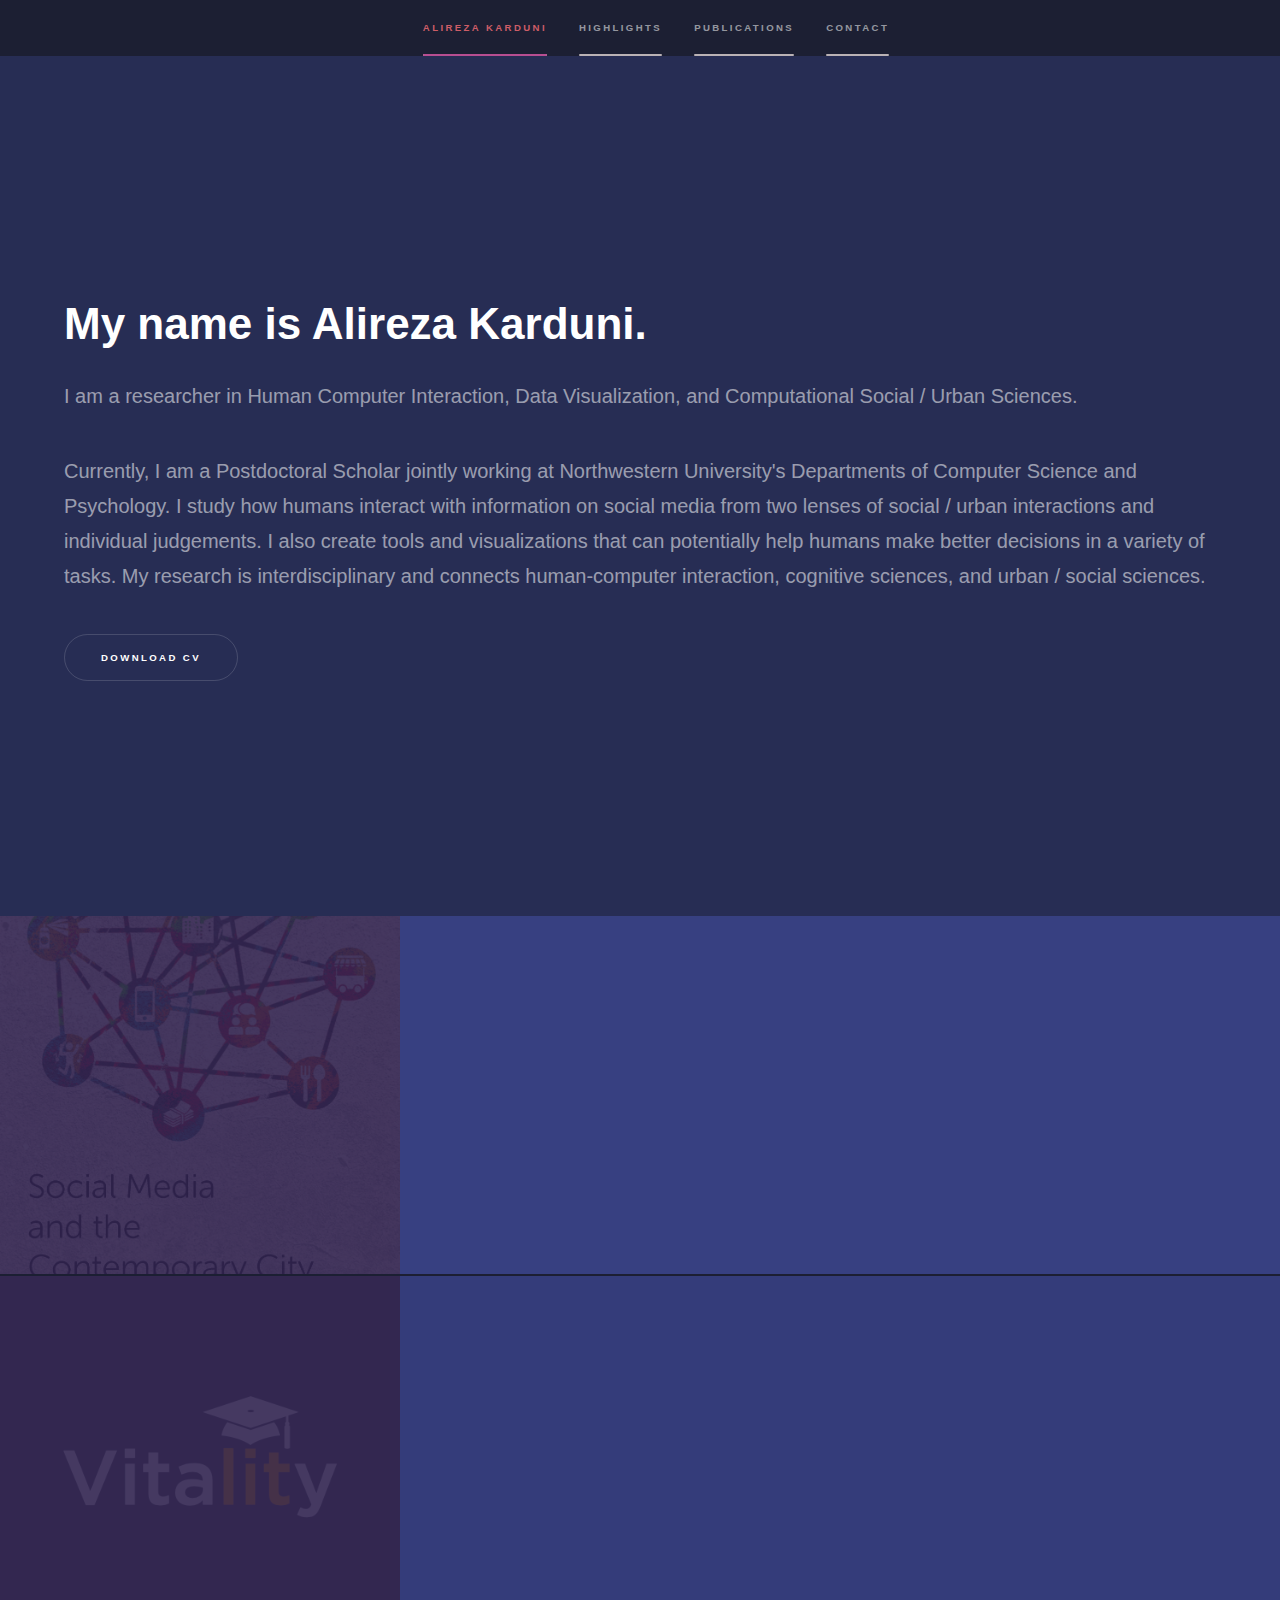
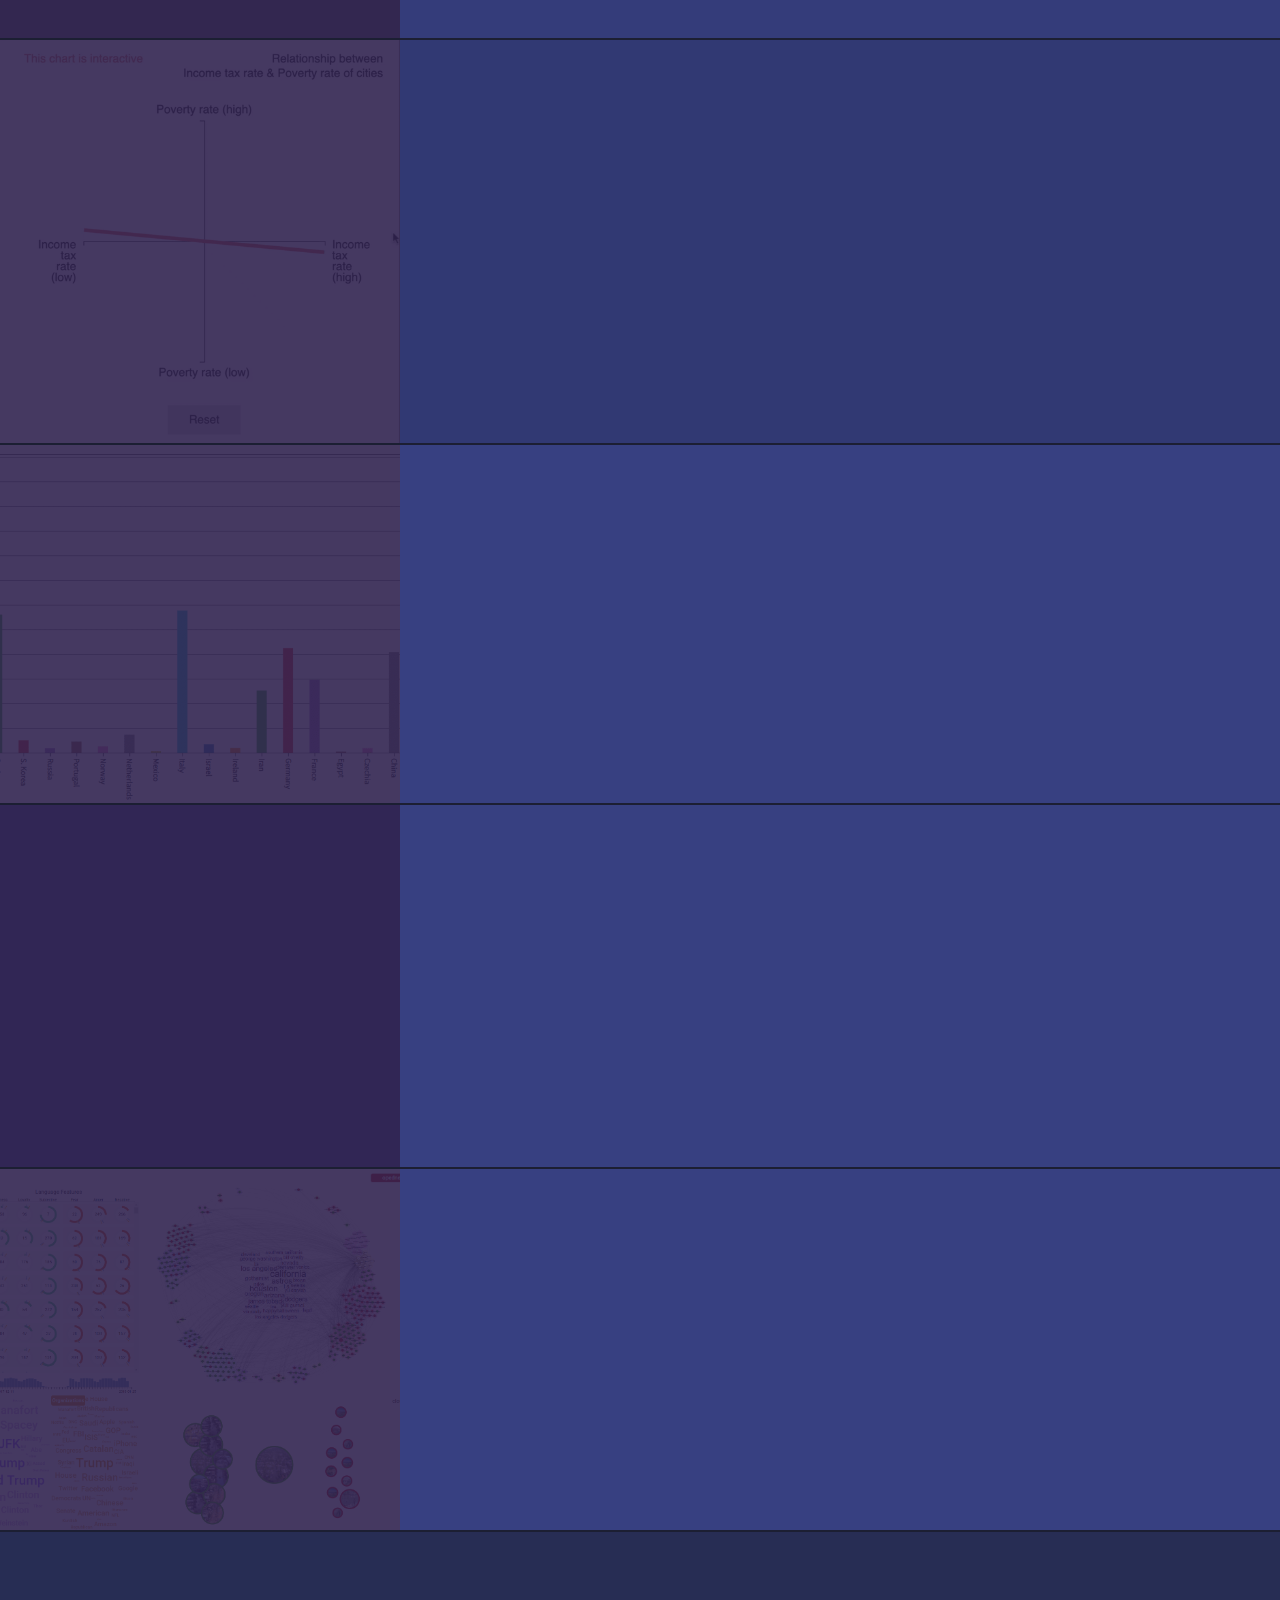
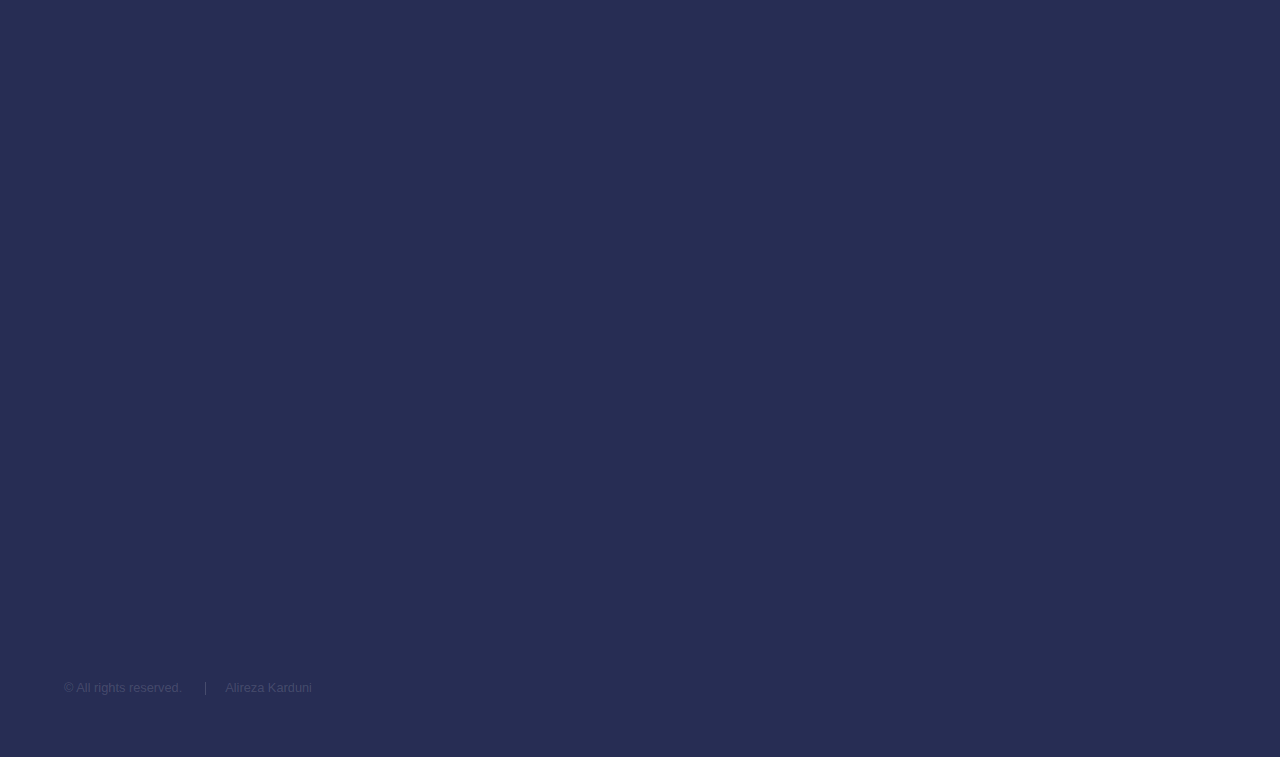
==== commit 6f14f084: "grid for highlight component" ====
--- a/index.html
+++ b/index.html
@@ -183,10 +183,7 @@
               src="https://www.youtube.com/embed/VLd8n8SpEK4"
               allow="encrypted-media"
             ></iframe> -->
-            <img
-              src="https://miro.medium.com/max/1250/1*dBHQ8PaN0IvcmUAOtulBSQ.gif"
-              alt=""
-            />
+            <img src="./images/dubois.gif" alt="" style="width: 30em" />
           </div>
           <div class="content">
             <div class="inner">
--- a/assets/css/main.css
+++ b/assets/css/main.css
@@ -3969,4 +3969,5 @@
 
 .highlight-component {
   border-bottom: 2px solid #1c1f33;
-}
+  display: grid;
+}
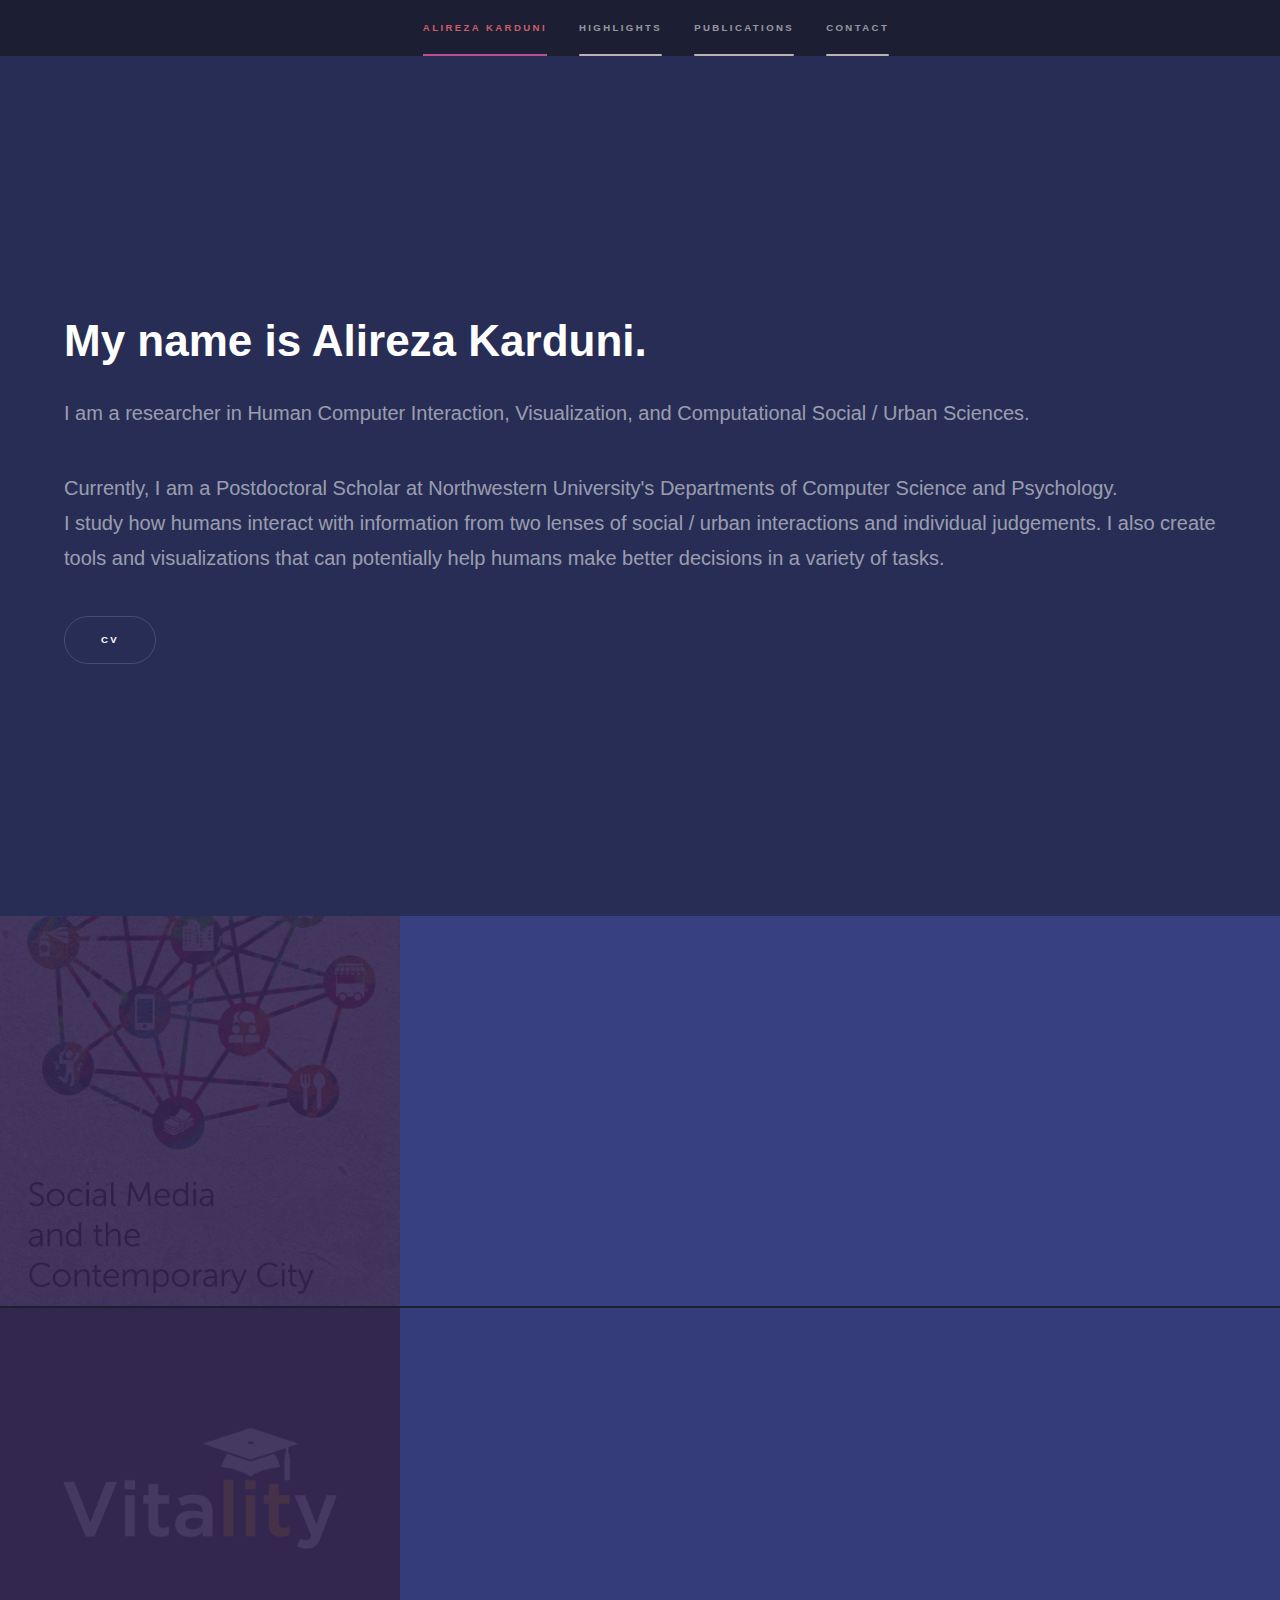
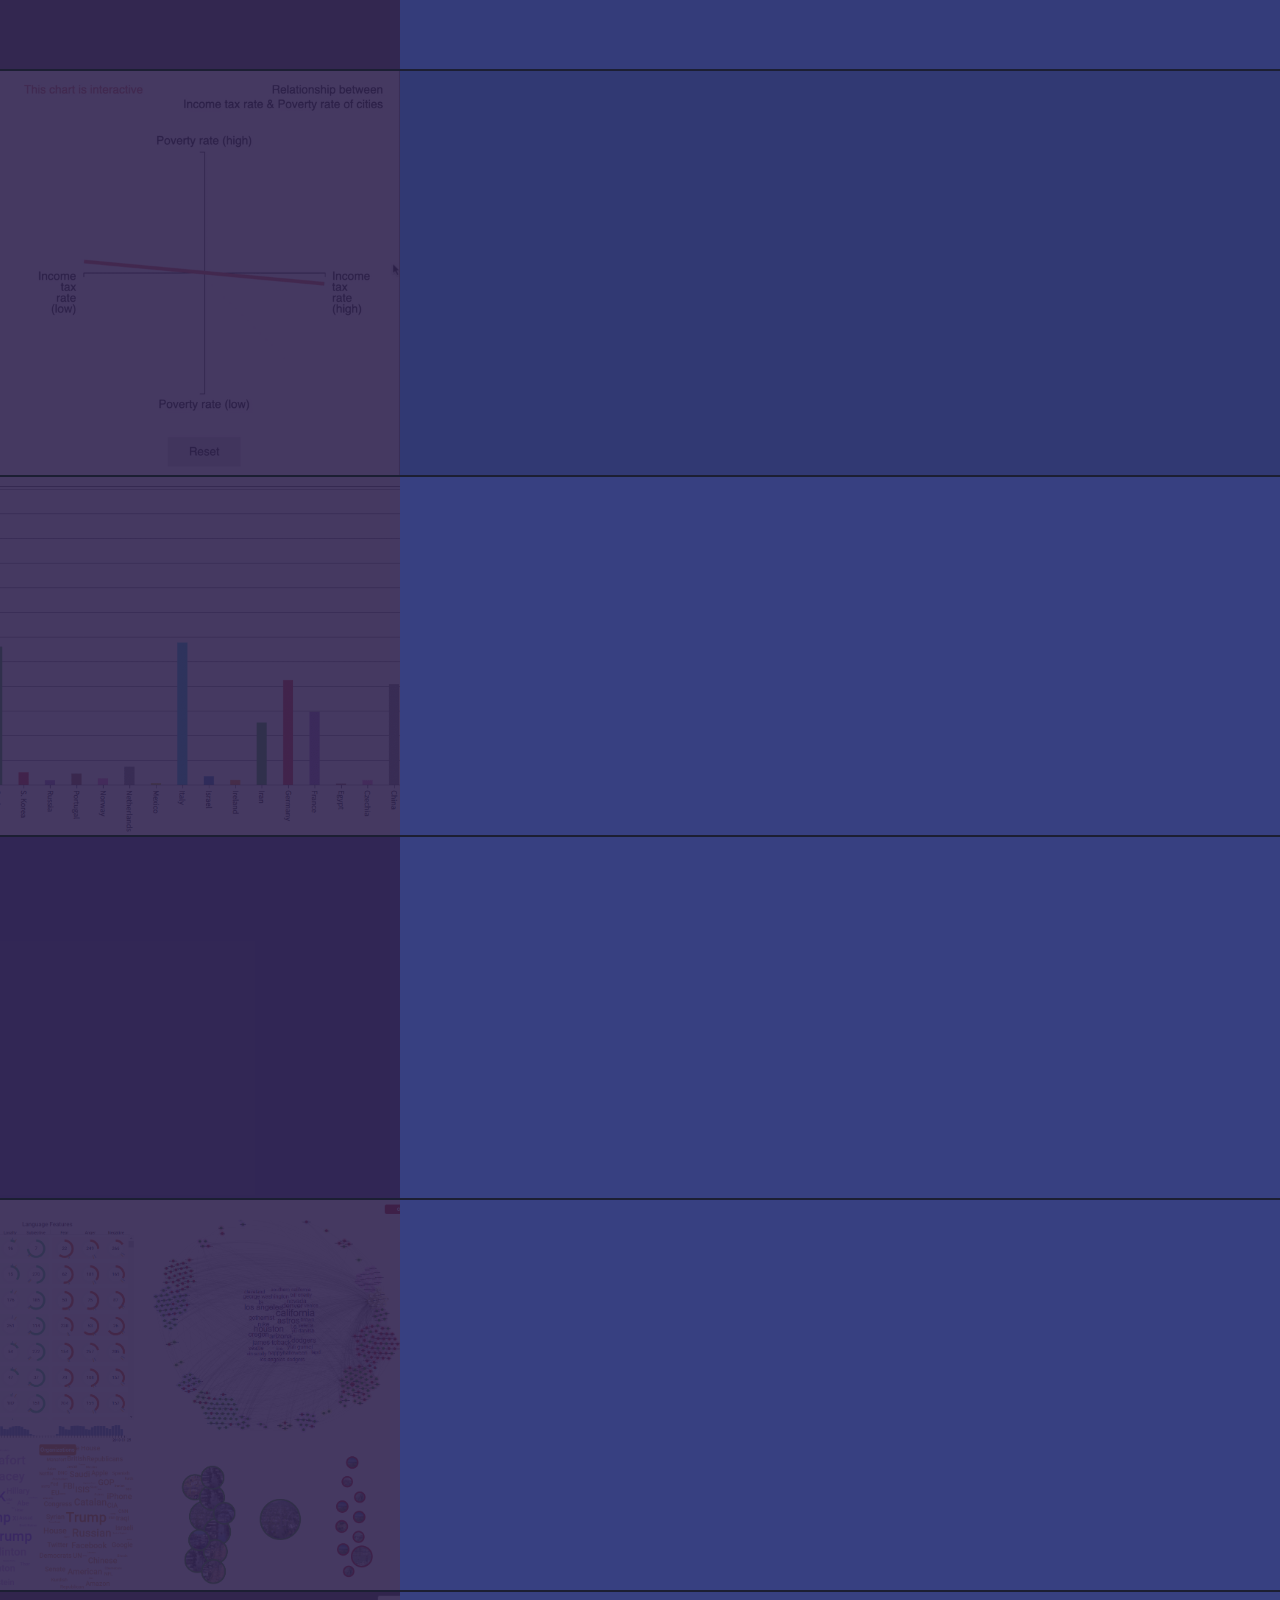
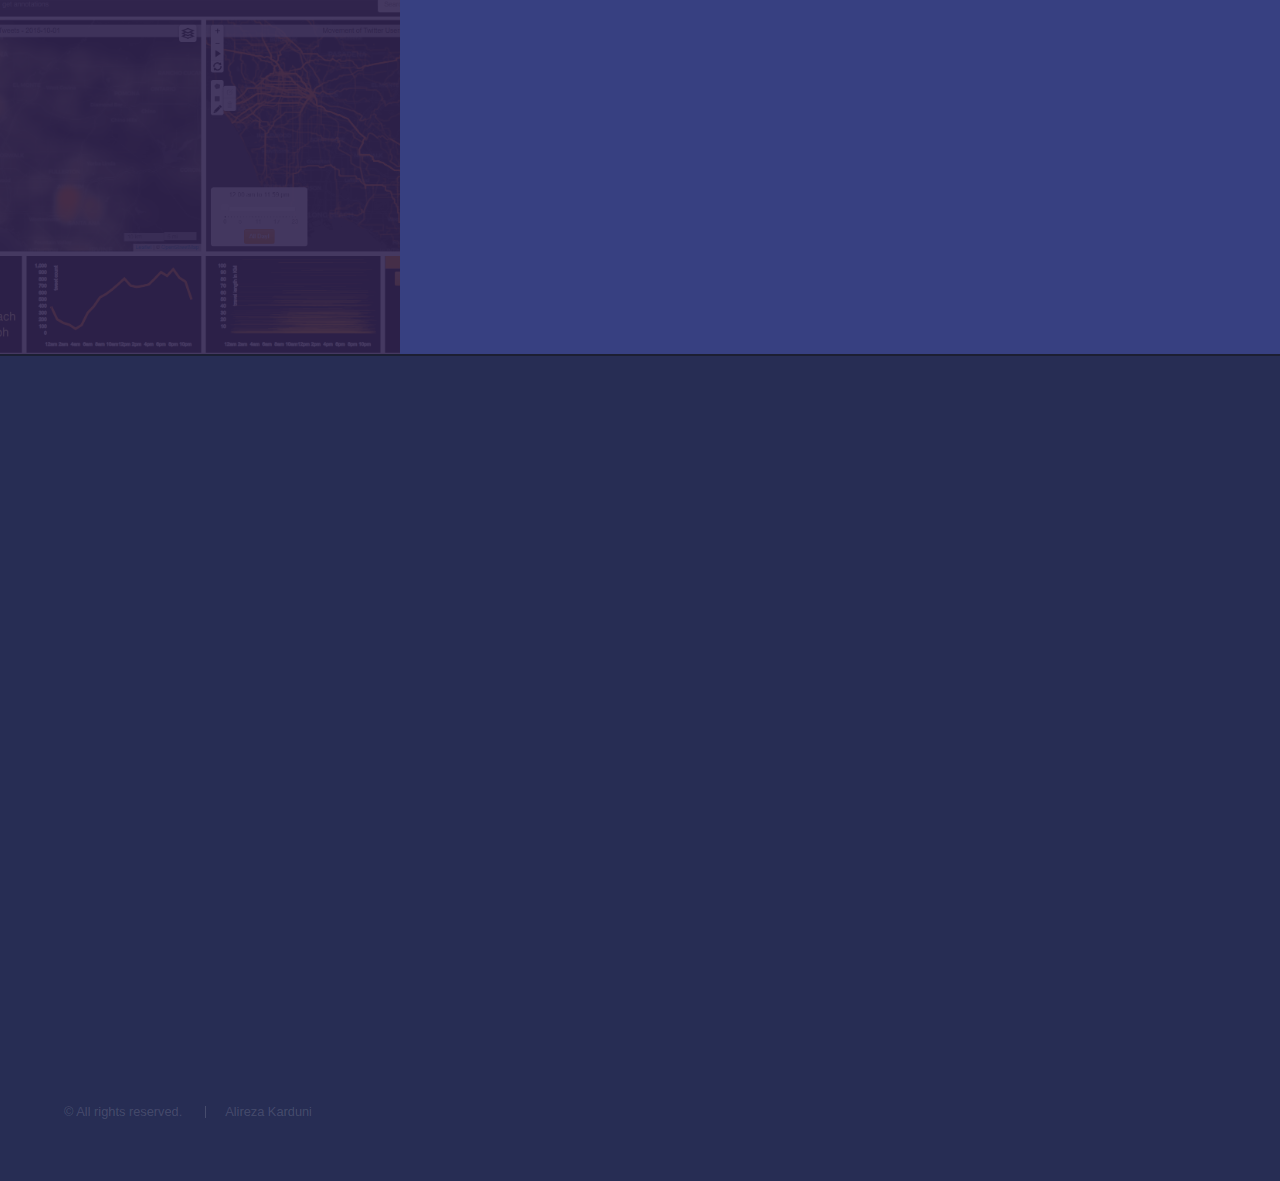
==== commit f8460f82: "added urban activity" ====
--- a/index.html
+++ b/index.html
@@ -44,18 +44,16 @@
 
           <h1>My name is Alireza Karduni.</h1>
           <p>
-            I am a researcher in Human Computer Interaction, Data Visualization,
-            and Computational Social / Urban Sciences.
+            I am a researcher in Human Computer Interaction, Visualization, and
+            Computational Social / Urban Sciences.
           </p>
           <p>
-            Currently, I am a Postdoctoral Scholar jointly working at
-            Northwestern University's Departments of Computer Science and
-            Psychology. I study how humans interact with information on social
-            media from two lenses of social / urban interactions and individual
-            judgements. I also create tools and visualizations that can
-            potentially help humans make better decisions in a variety of tasks.
-            My research is interdisciplinary and connects human-computer
-            interaction, cognitive sciences, and urban / social sciences.
+            Currently, I am a Postdoctoral Scholar at Northwestern University's
+            Departments of Computer Science and Psychology. <br />
+            I study how humans interact with information from two lenses of
+            social / urban interactions and individual judgements. I also create
+            tools and visualizations that can potentially help humans make
+            better decisions in a variety of tasks.
           </p>
           <ul class="actions">
             <li>
@@ -63,7 +61,7 @@
                 href="./assets/files/CV.pdf"
                 target="_blank"
                 class="button scrolly"
-                >Download CV</a
+                >CV</a
               >
             </li>
           </ul>
@@ -81,12 +79,12 @@
           </div>
           <div class="content">
             <div class="inner">
-              <h2>Social Media and the Contemporary City</h2>
-              <p>
-                My book with Eric Sauda and Ginette Wessel is coming out in
-                November. It explores several cases of how social media has
-                impacted our lives in cities using both qualitative and
-                quantitative methods.
+              <h2>My New Book! Social Media and the Contemporary City</h2>
+              <p>
+                With Eric Sauda and Ginette Wessel, I explore several cases of
+                how social media has impacted our lives in cities using both
+                qualitative and quantitative methods. Can't wait for you to read
+                it!
               </p>
               <ul class="actions">
                 <li>
@@ -111,8 +109,7 @@
           <div class="content">
             <div class="inner">
               <h2>
-                Promoting Serendipitous Discovery of Academic Literature with
-                Transformers & Visual Analytics
+                Doing Literature Reviews with Transformers and Visual Analytics
               </h2>
               <p>
                 Check out our upcoming paper at IEEE Vis 2022 that helps with
@@ -147,12 +144,13 @@
           <div class="content">
             <div class="inner">
               <h2>
-                A Bayesian cognition approach for belief updating of correlation
-                judgement through uncertainty visualizations
+                A Bayesian Cognition Approach for Belief Updating of Correlation
+                Judgement Through Uncertainty Visualizations
               </h2>
               <p>
                 At IEEE VIS 2021: I presented our work on how people update
-                their beliefs about correlations when shown new data.
+                their beliefs about correlations when shown new data with and
+                without uncertainty.
               </p>
               <ul class="actions">
                 <li>
@@ -168,7 +166,7 @@
                     href="https://www.youtube.com/embed/lgzZcrAONmk"
                     class="button"
                     target="_blank"
-                    >Watch the presentation</a
+                    >presentation</a
                   >
                 </li>
               </ul>
@@ -190,7 +188,8 @@
               <h2>Du Bois Wrapped Bar Charts</h2>
               <p>
                 At CHI 2020:I presented my work uncovering and evaluating the
-                amazing designs of W.E.B Du Bois.
+                amazing designs of W.E.B Du Bois. His charts, can help users
+                understand categorical data with disproportionate values.
               </p>
               <ul class="actions">
                 <li>
@@ -206,7 +205,7 @@
                     href="https://www.youtube.com/embed/VLd8n8SpEK4"
                     class="button"
                     target="_blank"
-                    >Watch the presentation</a
+                    >presentation</a
                   >
                 </li>
                 <li>
@@ -214,7 +213,7 @@
                     href="https://medium.com/multiple-views-visualization-research-explained/visualizing-categorical-data-with-disproportionate-values-using-du-bois-wrapped-bar-charts-7dd9e4901fa6"
                     class="button"
                     target="_blank"
-                    >Read Blog</a
+                    >Blog</a
                   >
                 </li>
               </ul>
@@ -264,20 +263,30 @@
           <div class="content">
             <div class="inner">
               <h2>
-                Battling Misinformation Using Multi-Modal Visual Analytics
+                Visual Analytics for reasoning about misinformation sources
               </h2>
               <p>
-                At the 24th International Conference on Intelligent User
-                Interfaces (IUI), I presented my work on designing Visual
-                Analytics Systems for battling Misinformation.
-              </p>
-              <ul class="actions">
+                at the AAAI International Conference on Web and Social Media
+                (1), and the 24th International Conference on Intelligent User
+                Interfaces (2), I presented two related works on designing
+                Visual Analytics Systems for decision-making about
+                misinformation.
+              </p>
+              <ul class="actions">
+                <li>
+                  <a
+                    href="https://www.aaai.org/ocs/index.php/ICWSM/ICWSM18/paper/viewPaper/17853"
+                    class="button"
+                    target="_blank"
+                    >Learn More (1)</a
+                  >
+                </li>
                 <li>
                   <a
                     href="https://dl.acm.org/doi/abs/10.1145/3301275.3302320?casa_token=hb1cq6m95t4AAAAA:40LlUh2V8DW94bjSwVtHAFw-tw7zLGIDlC26Pi8xFdyMBwy2tNKnsIwvZypQnLUFzXfY5D1o7luuIw"
                     class="button"
                     target="_blank"
-                    >Learn More</a
+                    >Learn More (2)</a
                   >
                 </li>
                 <li>
@@ -285,7 +294,46 @@
                     href="https://www.youtube.com/embed/PYFht9Y4pWA"
                     class="button"
                     target="_blank"
-                    >Watch the presentation</a
+                    >presentation</a
+                  >
+                </li>
+              </ul>
+            </div>
+          </div>
+        </section>
+        <section class="highlight-component">
+          <div href="#" class="image">
+            <!-- <iframe
+              width="100%"
+              height="100%"
+              src="https://www.youtube.com/embed/PYFht9Y4pWA"
+              allow="encrypted-media"
+            ></iframe> -->
+            <img src="./images/urban.png" alt="" />
+          </div>
+          <div class="content">
+            <div class="inner">
+              <h2>Visual Analytics, Social Media, and Urban Planning</h2>
+              <p>
+                Urban Activity Explorer, is a visual analytics system, designed
+                in collaboration with urban planners, to study human social
+                media activities in urban space.
+              </p>
+              <ul class="actions">
+                <li>
+                  <a
+                    href="https://ieeexplore.ieee.org/abstract/document/8047432?casa_token=_ov8Nm2Y6TMAAAAA:LtvFmprIh232jPCBQqiYztwzyjm9-cr3Hz_4SrbU_CktuRa1om3gZLDJ58HyQXvcJyBJNd8glA"
+                    class="button"
+                    target="_blank"
+                    >Learn More</a
+                  >
+                </li>
+                <li>
+                  <a
+                    href="http://urbanactivityexplorer.com/"
+                    class="button"
+                    target="_blank"
+                    >Try it!</a
                   >
                 </li>
               </ul>
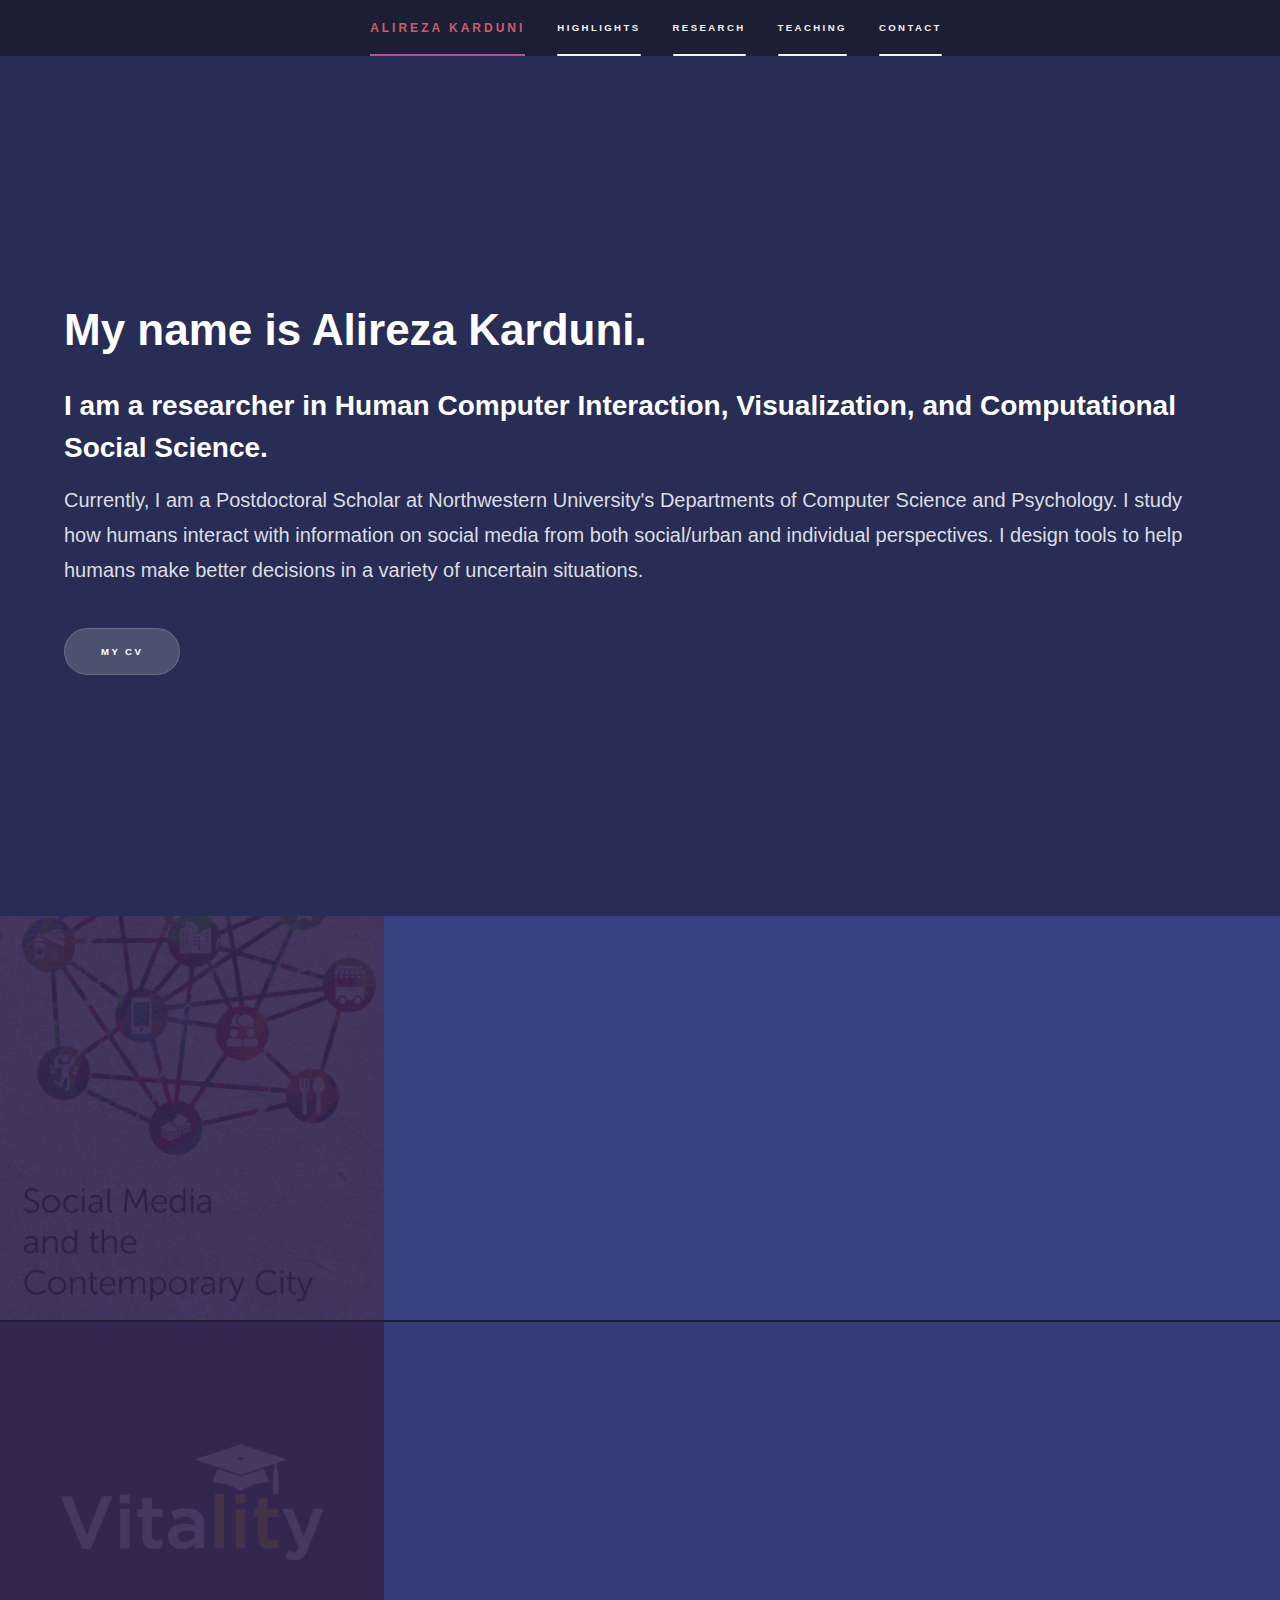
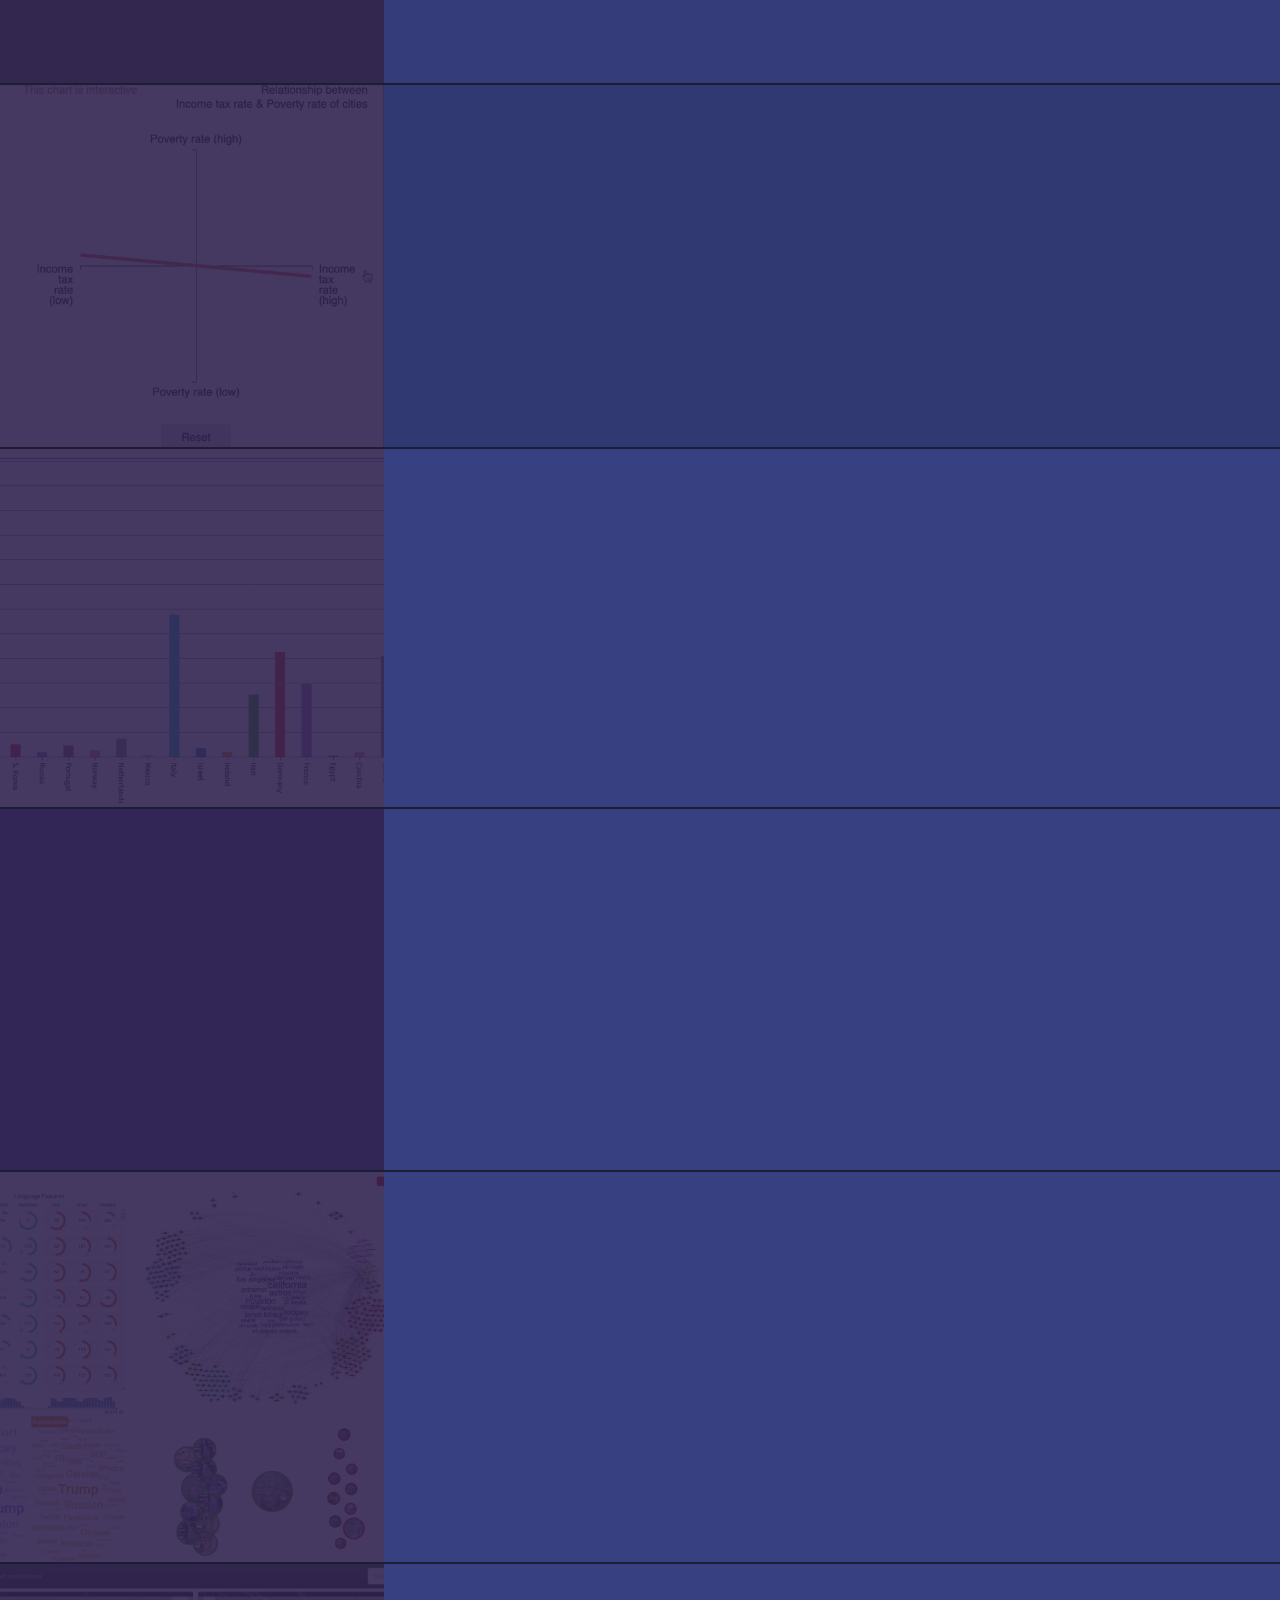
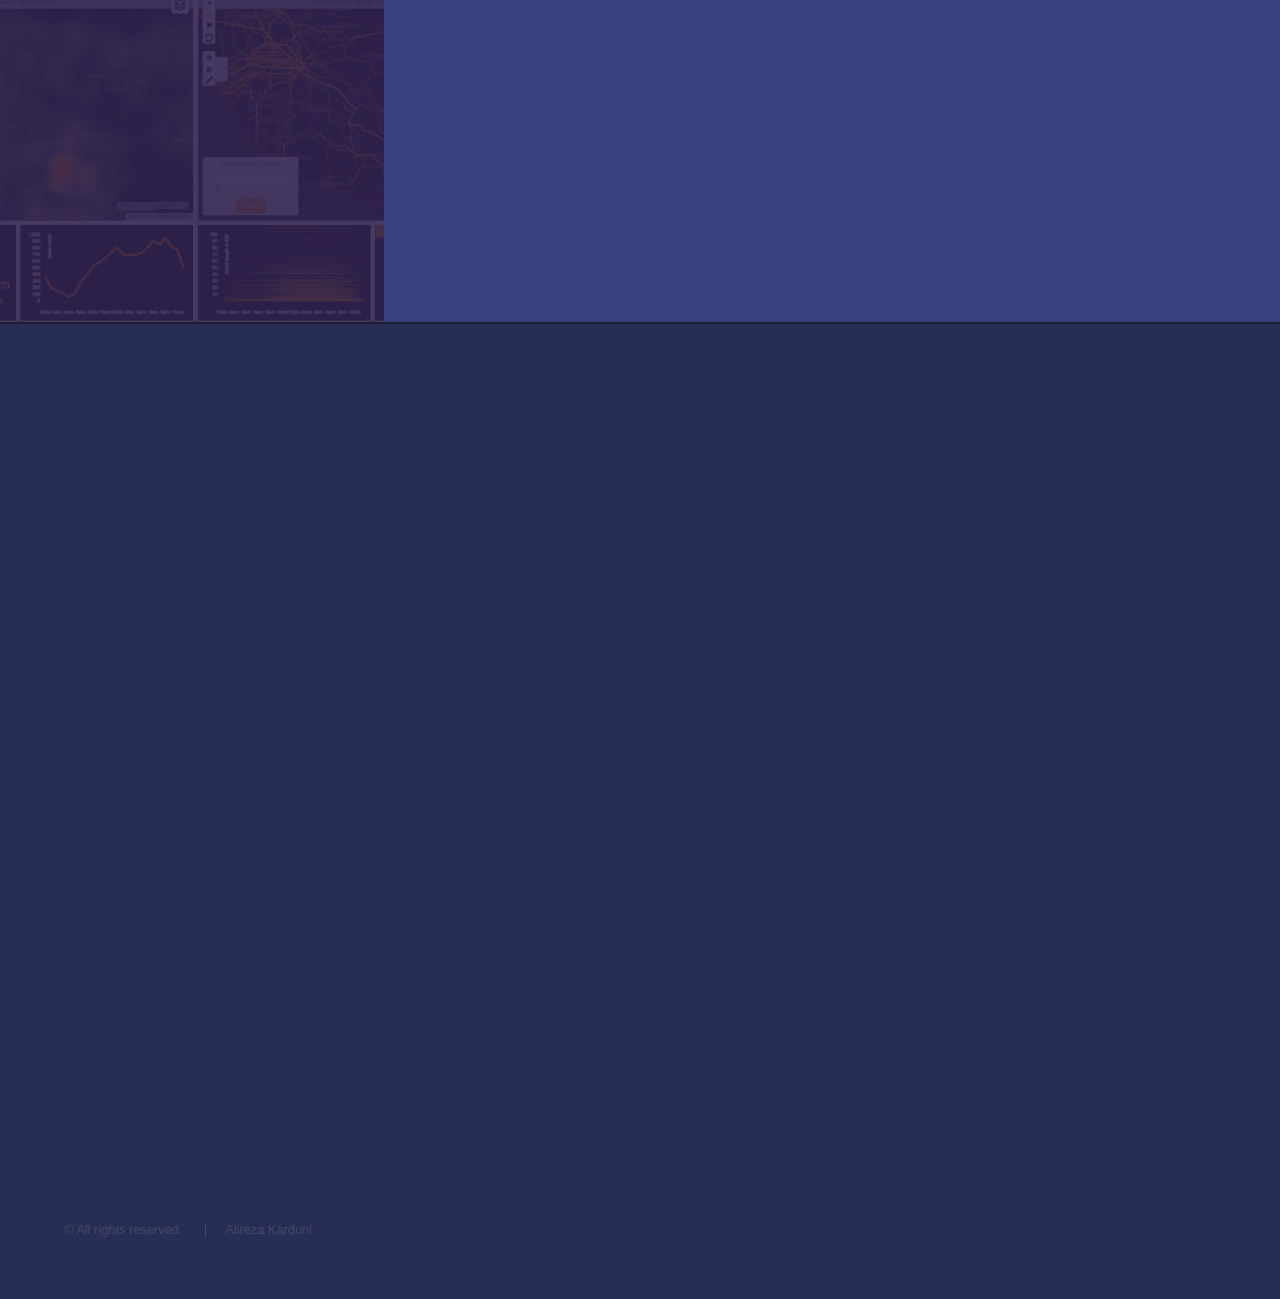
==== commit a0f7574d: "added a teaching section" ====
--- a/index.html
+++ b/index.html
@@ -6,6 +6,12 @@
     <meta
       name="viewport"
       content="width=device-width, initial-scale=1, user-scalable=no"
+    />
+    <link rel="preconnect" href="https://fonts.googleapis.com" />
+    <link rel="preconnect" href="https://fonts.gstatic.com" crossorigin />
+    <link
+      href="https://fonts.googleapis.com/css2?family=Roboto:ital,wght@0,100;0,300;0,400;0,500;0,700;0,900;1,100;1,300;1,400;1,500;1,700;1,900&display=swap"
+      rel="stylesheet"
     />
     <link rel="stylesheet" href="assets/css/main.css" />
     <noscript
@@ -28,8 +34,9 @@
             </li>
             <li><a href="#intro">Alireza Karduni</a></li>
             <li><a href="#one">Highlights</a></li>
-            <li><a href="#two">Publications</a></li>
-            <li><a href="#three">Contact</a></li>
+            <li><a href="#two">Research</a></li>
+            <li><a href="#three">Teaching</a></li>
+            <li><a href="#four">Contact</a></li>
           </ul>
         </nav>
       </div>
@@ -43,17 +50,16 @@
           <!-- <li><img class="headshot" src="./images/me.jpg" alt="" data-position="center center" /></li> -->
 
           <h1>My name is Alireza Karduni.</h1>
-          <p>
+          <h2>
             I am a researcher in Human Computer Interaction, Visualization, and
-            Computational Social / Urban Sciences.
-          </p>
+            Computational Social Science.
+          </h2>
           <p>
             Currently, I am a Postdoctoral Scholar at Northwestern University's
-            Departments of Computer Science and Psychology. <br />
-            I study how humans interact with information from two lenses of
-            social / urban interactions and individual judgements. I also create
-            tools and visualizations that can potentially help humans make
-            better decisions in a variety of tasks.
+            Departments of Computer Science and Psychology. I study how humans
+            interact with information on social media from both social/urban and
+            individual perspectives. I design tools to help humans make better
+            decisions in a variety of uncertain situations.
           </p>
           <ul class="actions">
             <li>
@@ -61,7 +67,7 @@
                 href="./assets/files/CV.pdf"
                 target="_blank"
                 class="button scrolly"
-                >CV</a
+                >My CV</a
               >
             </li>
           </ul>
@@ -85,6 +91,13 @@
                 how social media has impacted our lives in cities using both
                 qualitative and quantitative methods. Can't wait for you to read
                 it!
+                <span style="opacity: 0.3">
+                  I also designed the cover for the book. I realy wanted to
+                  become a graphic designer when I was in highschool. Maybe all
+                  of this work was for me to justify doing some graphic
+                  design😂😂. Maybe my next project should inolve film making
+                  because I also really wanted to become a movie director.
+                </span>
               </p>
               <ul class="actions">
                 <li>
@@ -144,8 +157,8 @@
           <div class="content">
             <div class="inner">
               <h2>
-                A Bayesian Cognition Approach for Belief Updating of Correlation
-                Judgement Through Uncertainty Visualizations
+                Understanding how users change their beliefs in light of new
+                uncertain information
               </h2>
               <p>
                 At IEEE VIS 2021: I presented our work on how people update
@@ -345,51 +358,63 @@
       <!-- Two -->
       <section id="two" class="wrapper style3 fade-up">
         <div class="inner">
-          <h2>Publications</h2>
-          <p>Find my research on Google Scholar or Research Gate</p>
-          <div class="features">
-            <section>
-              <span class="icon solid major fa-graduation-cap"></span>
-              <h3>Google Scholar</h3>
-              <!-- <p>
-                Phasellus convallis elit id ullam corper amet et pulvinar. Duis
-                aliquam turpis mauris, sed ultricies erat dapibus.
-              </p> -->
-              <ul class="actions">
-                <li>
-                  <a
-                    href="https://scholar.google.com/citations?user=tFg77gIAAAAJ&hl=en&oi=ao"
-                    class="button"
-                    target="_blank"
-                    >Visit</a
-                  >
-                </li>
-              </ul>
-            </section>
-            <section>
-              <span class="icon solid major fa-university"></span>
-              <h3>Research Gate</h3>
-              <!-- <p>
-                Phasellus convallis elit id ullam corper amet et pulvinar. Duis
-                aliquam turpis mauris, sed ultricies erat dapibus.
-              </p> -->
-              <ul class="actions">
-                <li>
-                  <a
-                    href="https://www.researchgate.net/profile/Alireza-Karduni"
-                    class="button"
-                    target="_blank"
-                    >Visit</a
-                  >
-                </li>
-              </ul>
-            </section>
-          </div>
+          <h2>Research</h2>
+          <p>Find my research on Google Scholar or Researchgate</p>
+          <ul class="actions">
+            <li>
+              <a
+                href="https://scholar.google.com/citations?user=tFg77gIAAAAJ&hl=en&oi=ao"
+                class="button"
+                target="_blank"
+                >Google Scholar</a
+              >
+            </li>
+            <li>
+              <a
+                href="https://www.researchgate.net/profile/Alireza-Karduni"
+                class="button"
+                target="_blank"
+                >Researchgate</a
+              >
+            </li>
+          </ul>
         </div>
       </section>
 
+      <section id="three" class="wrapper style3 fade-up">
+        <div class="inner">
+          <h2>Teaching</h2>
+          <p>
+            Here is websites of a couple of my past students, describing courses
+            I taught.<span style="opacity: 0.3">
+              They do a much better job at gathering and presenting stuff as I
+              can😂😂.
+            </span>
+          </p>
+          <p></p>
+          <ul class="actions">
+            <li>
+              <a
+                href="https://ashkanradnia.com/portfolio/medloc/"
+                class="button"
+                target="_blank"
+                >Ashkan Radnia: Visual Analytics Studio</a
+              >
+            </li>
+            <li>
+              <a
+                href="https://www.manoj-deshpande.com/home/drawing-robot"
+                class="button"
+                target="_blank"
+                >Manoj Deshpande: Ideas Seminar</a
+              >
+            </li>
+          </ul>
+        </div>
+      </section>
+
       <!-- Three -->
-      <section id="three" class="wrapper style1 fade-up">
+      <section id="four" class="wrapper style1 fade-up">
         <div class="inner">
           <h2>Get in touch</h2>
           <!-- <p>
--- a/assets/css/main.css
+++ b/assets/css/main.css
@@ -209,7 +209,7 @@
 input,
 select,
 textarea {
-  color: rgba(255, 255, 255, 0.55);
+  color: rgba(255, 255, 255, 0.849);
   font-family: Arial, Helvetica, sans-serif;
   font-size: 16.5pt;
   font-weight: normal;
@@ -1928,7 +1928,7 @@
   -webkit-transition: border-color 0.2s ease;
   -ms-transition: border-color 0.2s ease;
   transition: border-color 0.2s ease;
-  background-color: transparent;
+  background-color: rgba(211, 211, 211, 0.219);
   border: solid 1px !important;
   border-color: rgba(255, 255, 255, 0.15) !important;
   border-radius: 3em;
@@ -2827,7 +2827,7 @@
   width: 100%;
 }
 
-@media screen and (max-width: 480px) {
+@media screen and (max-width: 600px) {
   ul.actions:not(.fixed) {
     -moz-flex-direction: column;
     -webkit-flex-direction: column;
@@ -3006,11 +3006,11 @@
 }
 
 .split.style1 > :nth-child(2n - 1) {
-  width: calc(66.66666% - 2.5em);
+  width: calc(50% - 2.5em);
 }
 
 .split.style1 > :nth-child(2n) {
-  width: calc(33.33333% - 2.5em);
+  width: calc(50% - 2.5em);
 }
 
 @media screen and (max-width: 1680px) {
@@ -3026,13 +3026,13 @@
     padding-left: 2em;
   }
 
-  .split.style1 > :nth-child(2n - 1) {
+  /* .split.style1 > :nth-child(2n - 1) {
     width: calc(66.66666% - 2em);
   }
 
   .split.style1 > :nth-child(2n) {
     width: calc(33.33333% - 2em);
-  }
+  } */
 }
 
 @media screen and (max-width: 980px) {
@@ -3094,7 +3094,7 @@
   border-radius: 0;
   display: block;
   position: relative;
-  width: 25em;
+  width: 30%;
 }
 
 .spotlights > section > .image img {
@@ -3132,7 +3132,7 @@
   -webkit-justify-content: center;
   -ms-justify-content: center;
   justify-content: center;
-  width: 50em;
+  width: 70%;
   -ms-flex: 1;
 }
 
@@ -3820,14 +3820,15 @@
 }
 
 #sidebar nav a:before {
-  background: #bab2b5;
+  background: #f5f3f3;
 }
 
 #sidebar nav a:after {
-  background-image: -moz-linear-gradient(to right, #eee2dc, #f3743e);
+  /* background-image: -moz-linear-gradient(to right, #eee2dc, #f3743e);
   background-image: -webkit-linear-gradient(to right, #eee2dc, #f3743e);
-  background-image: -ms-linear-gradient(to right, #eee2dc, #f3743e);
-  background-image: linear-gradient(to right, #eee2dc, #f3743e);
+  background-image: -ms-linear-gradient(to right, #eee2dc, #f3743e); */
+  /* background-image: linear-gradient(to right, #eee2dc, #f3743e); */
+  background-color: #cd5d67;
   -moz-transition: max-width 0.2s ease;
   -webkit-transition: max-width 0.2s ease;
   -ms-transition: max-width 0.2s ease;
@@ -3835,12 +3836,13 @@
   max-width: 0;
 }
 
-#sidebar nav a:hover {
-  color: rgba(255, 255, 255, 0.55);
+#sidebar nav a {
+  color: rgba(245, 241, 241, 1);
 }
 
 #sidebar nav a.active {
   color: #cd5d67;
+  font-size: 0.75em;
 }
 
 #sidebar nav a.active:after {
@@ -3920,7 +3922,13 @@
 }
 
 @media screen and (max-width: 736px) {
-  #sidebar {
+  /* #sidebar {
+    display: none;
+  } */
+  #sidebar nav ul li {
+    margin-left: 10px;
+  }
+  .imagenav {
     display: none;
   }
 }
@@ -3970,4 +3978,5 @@
 .highlight-component {
   border-bottom: 2px solid #1c1f33;
   display: grid;
-}
+  grid-template-columns: repeat(12, 1fr);
+}
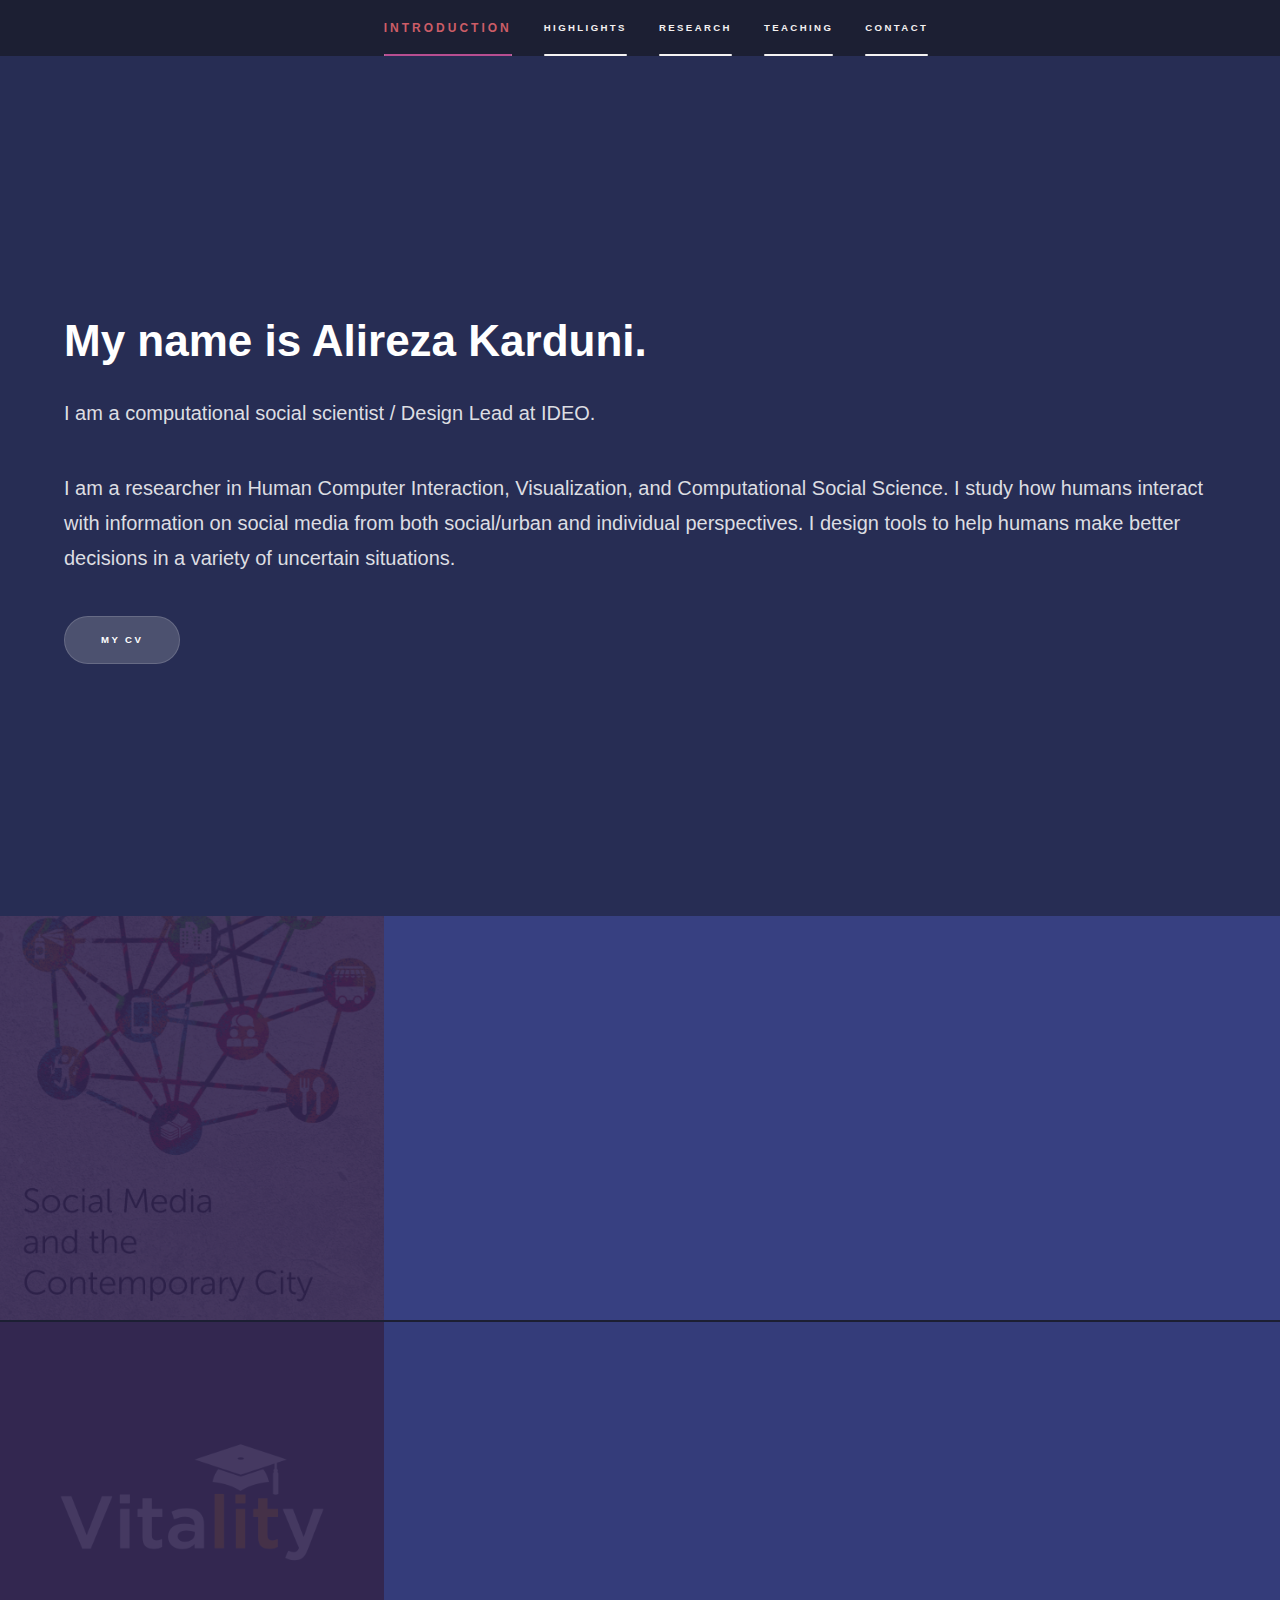
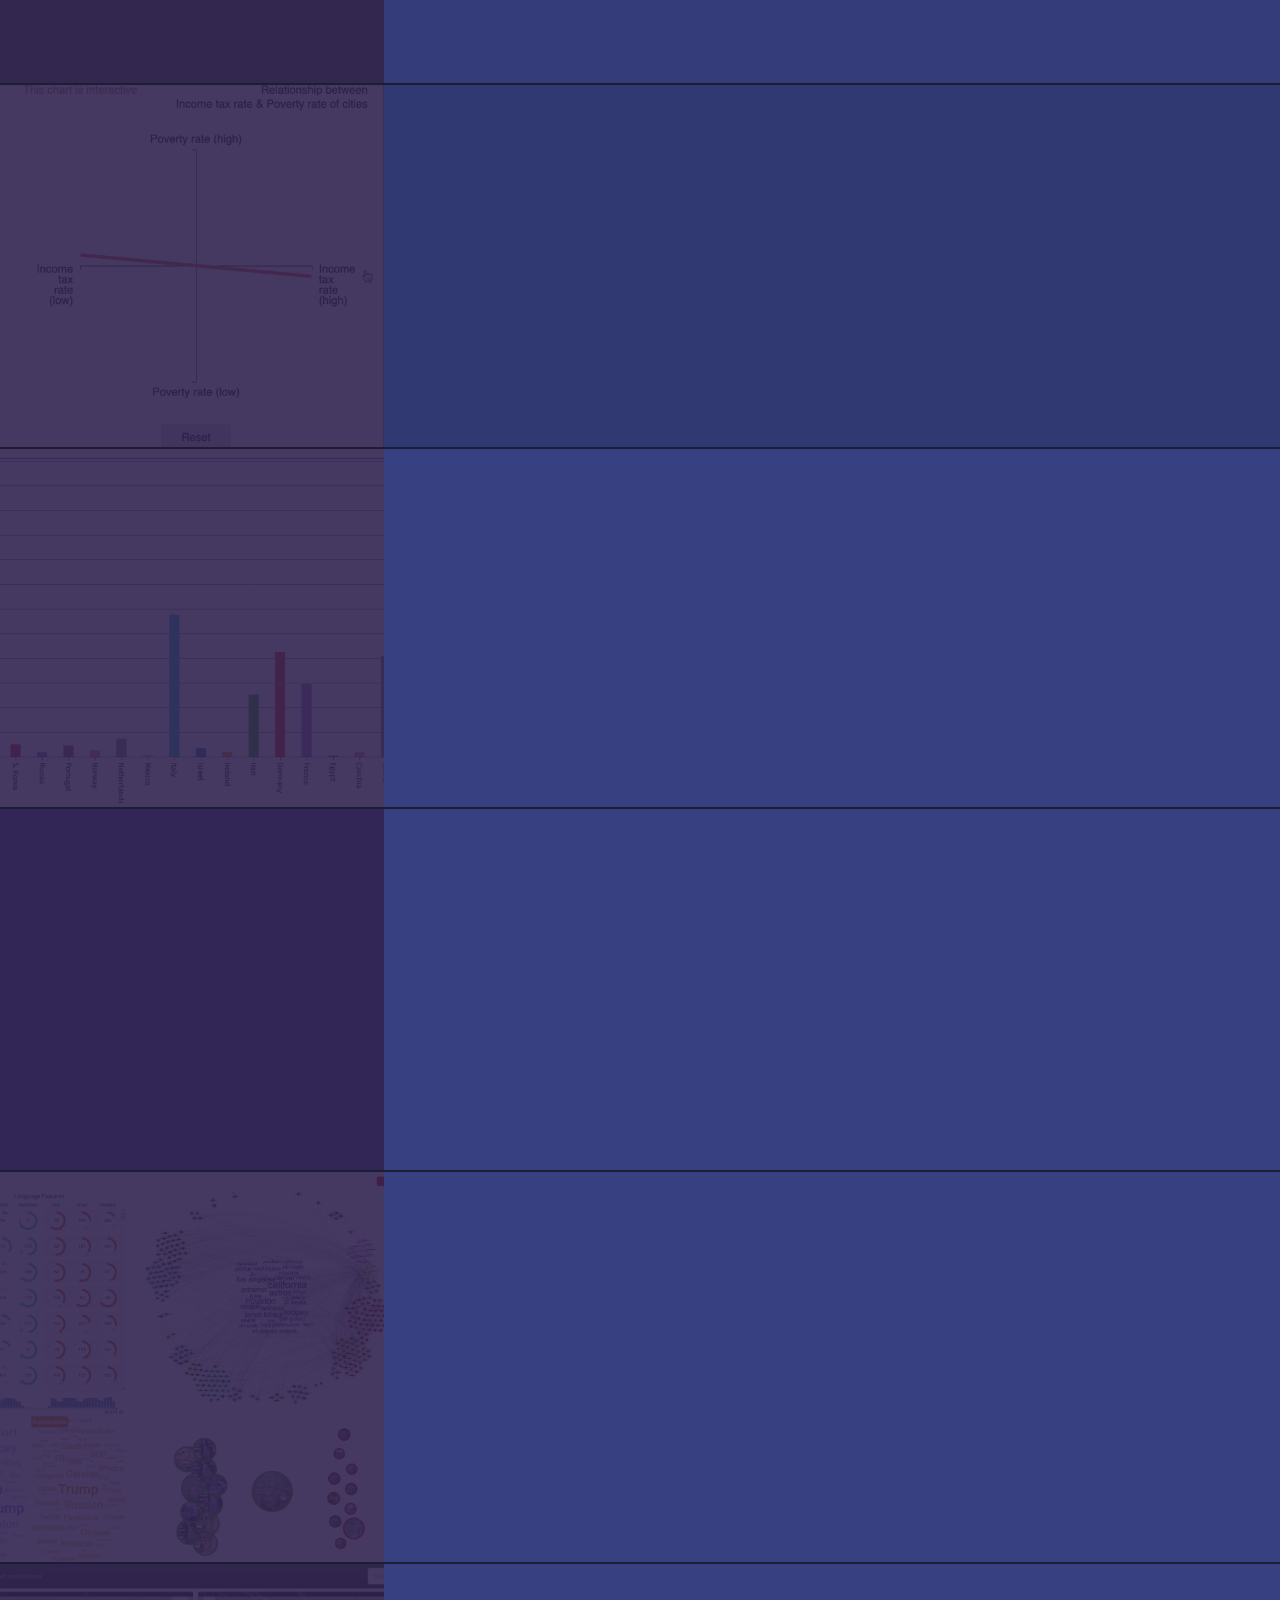
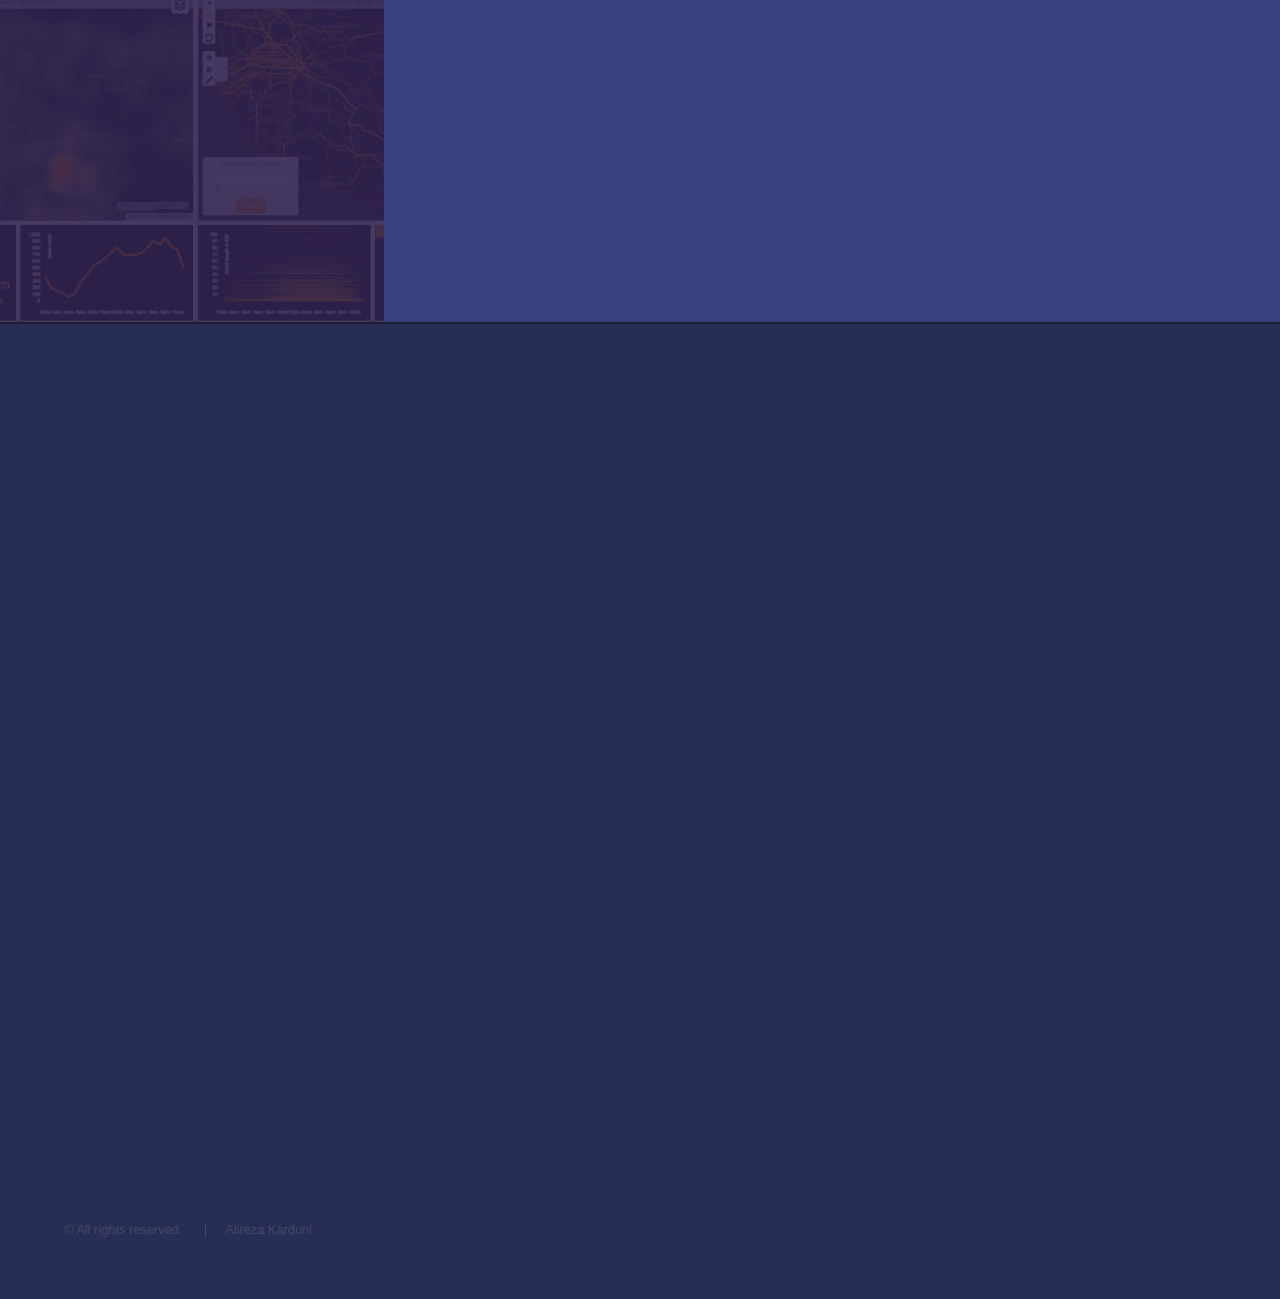
==== commit 9f375539: "updated work info" ====
--- a/index.html
+++ b/index.html
@@ -32,7 +32,7 @@
                 data-position="center center"
               />
             </li>
-            <li><a href="#intro">Alireza Karduni</a></li>
+            <li><a href="#intro">Introduction</a></li>
             <li><a href="#one">Highlights</a></li>
             <li><a href="#two">Research</a></li>
             <li><a href="#three">Teaching</a></li>
@@ -50,17 +50,17 @@
           <!-- <li><img class="headshot" src="./images/me.jpg" alt="" data-position="center center" /></li> -->
 
           <h1>My name is Alireza Karduni.</h1>
-          <h2>
+          <p>
+            I am a computational social scientist / Design Lead at IDEO. 
+          </p>
+          <p>
             I am a researcher in Human Computer Interaction, Visualization, and
-            Computational Social Science.
-          </h2>
-          <p>
-            Currently, I am a Postdoctoral Scholar at Northwestern University's
-            Departments of Computer Science and Psychology. I study how humans
+            Computational Social Science. I study how humans
             interact with information on social media from both social/urban and
             individual perspectives. I design tools to help humans make better
             decisions in a variety of uncertain situations.
           </p>
+
           <ul class="actions">
             <li>
               <a
@@ -437,8 +437,8 @@
               <ul class="contact">
                 <li>
                   <h3>Email</h3>
-                  <a href="Alireza.Karduni@northwestern.edu"
-                    >Alireza.Karduni@northwestern.edu</a
+                  <a href="akarduni@ideo.com"
+                    >akarduni@ideo.com</a
                   >
                 </li>
               </ul>
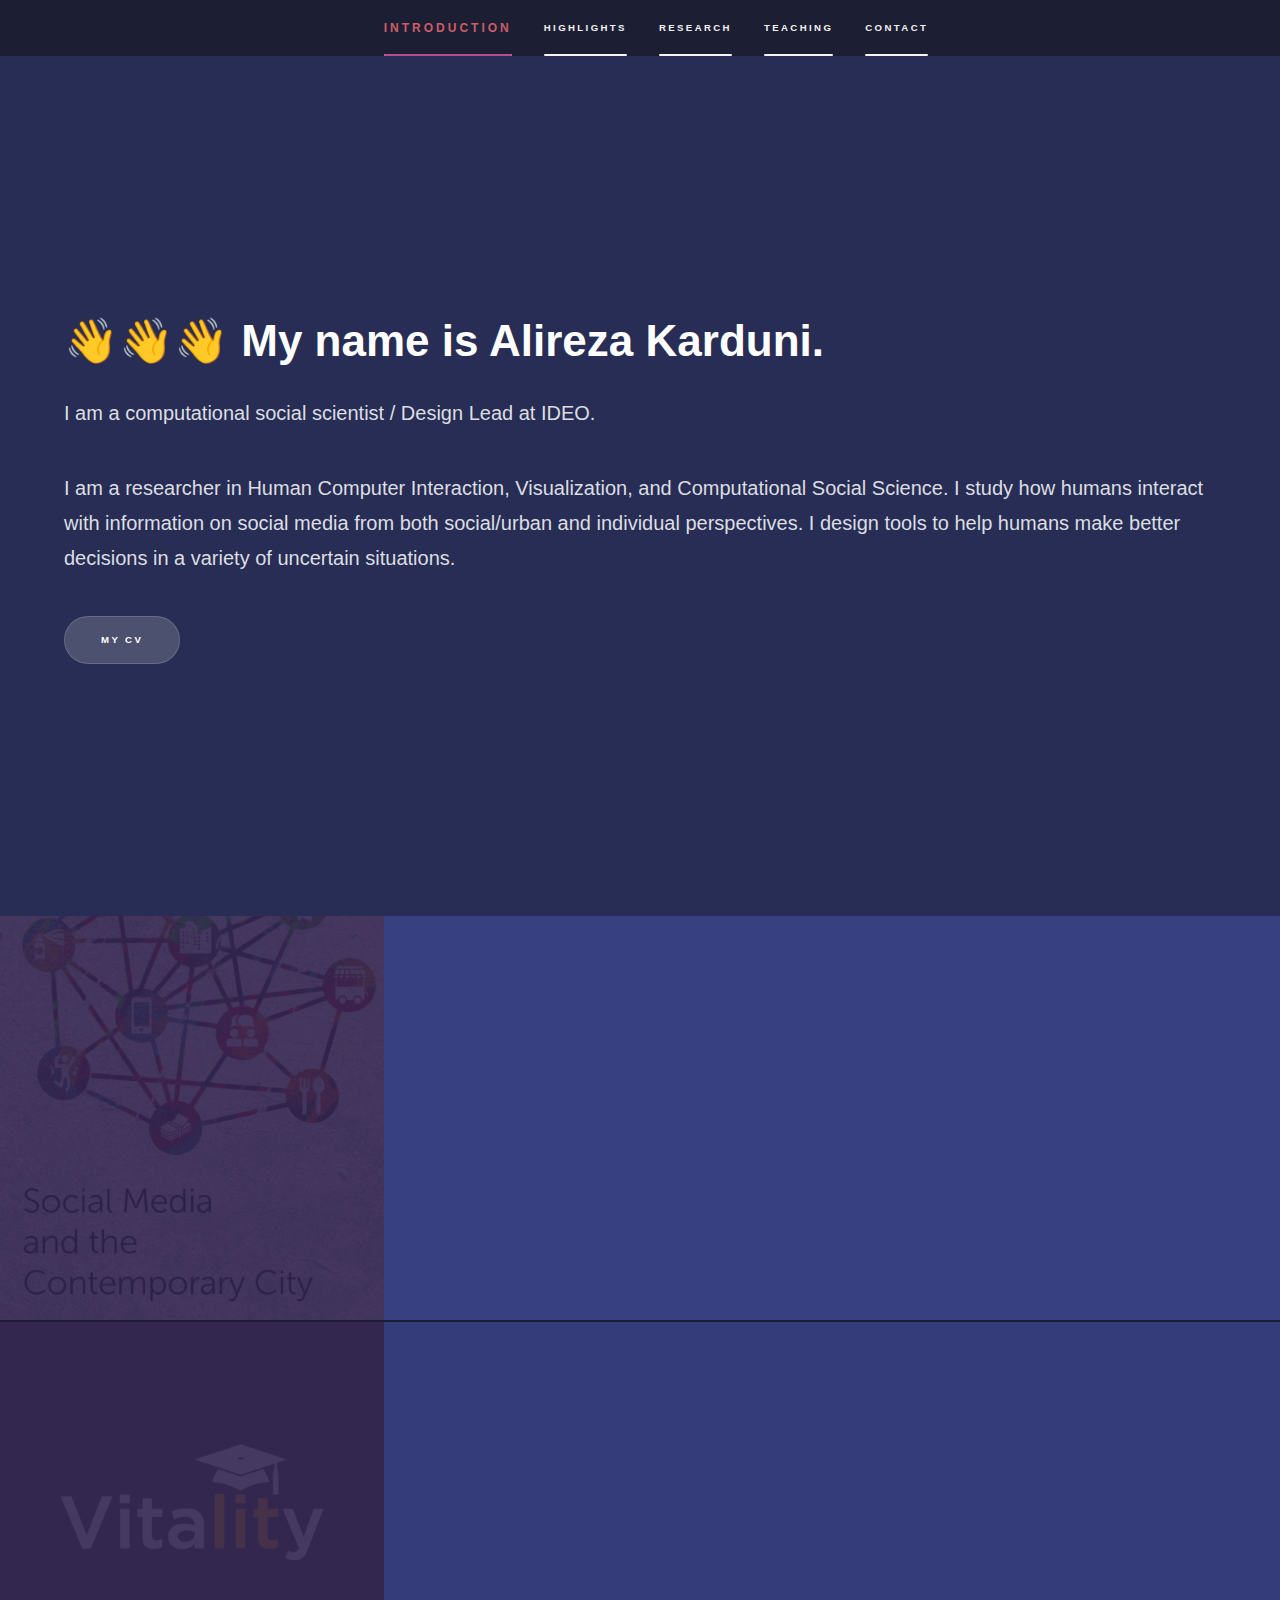
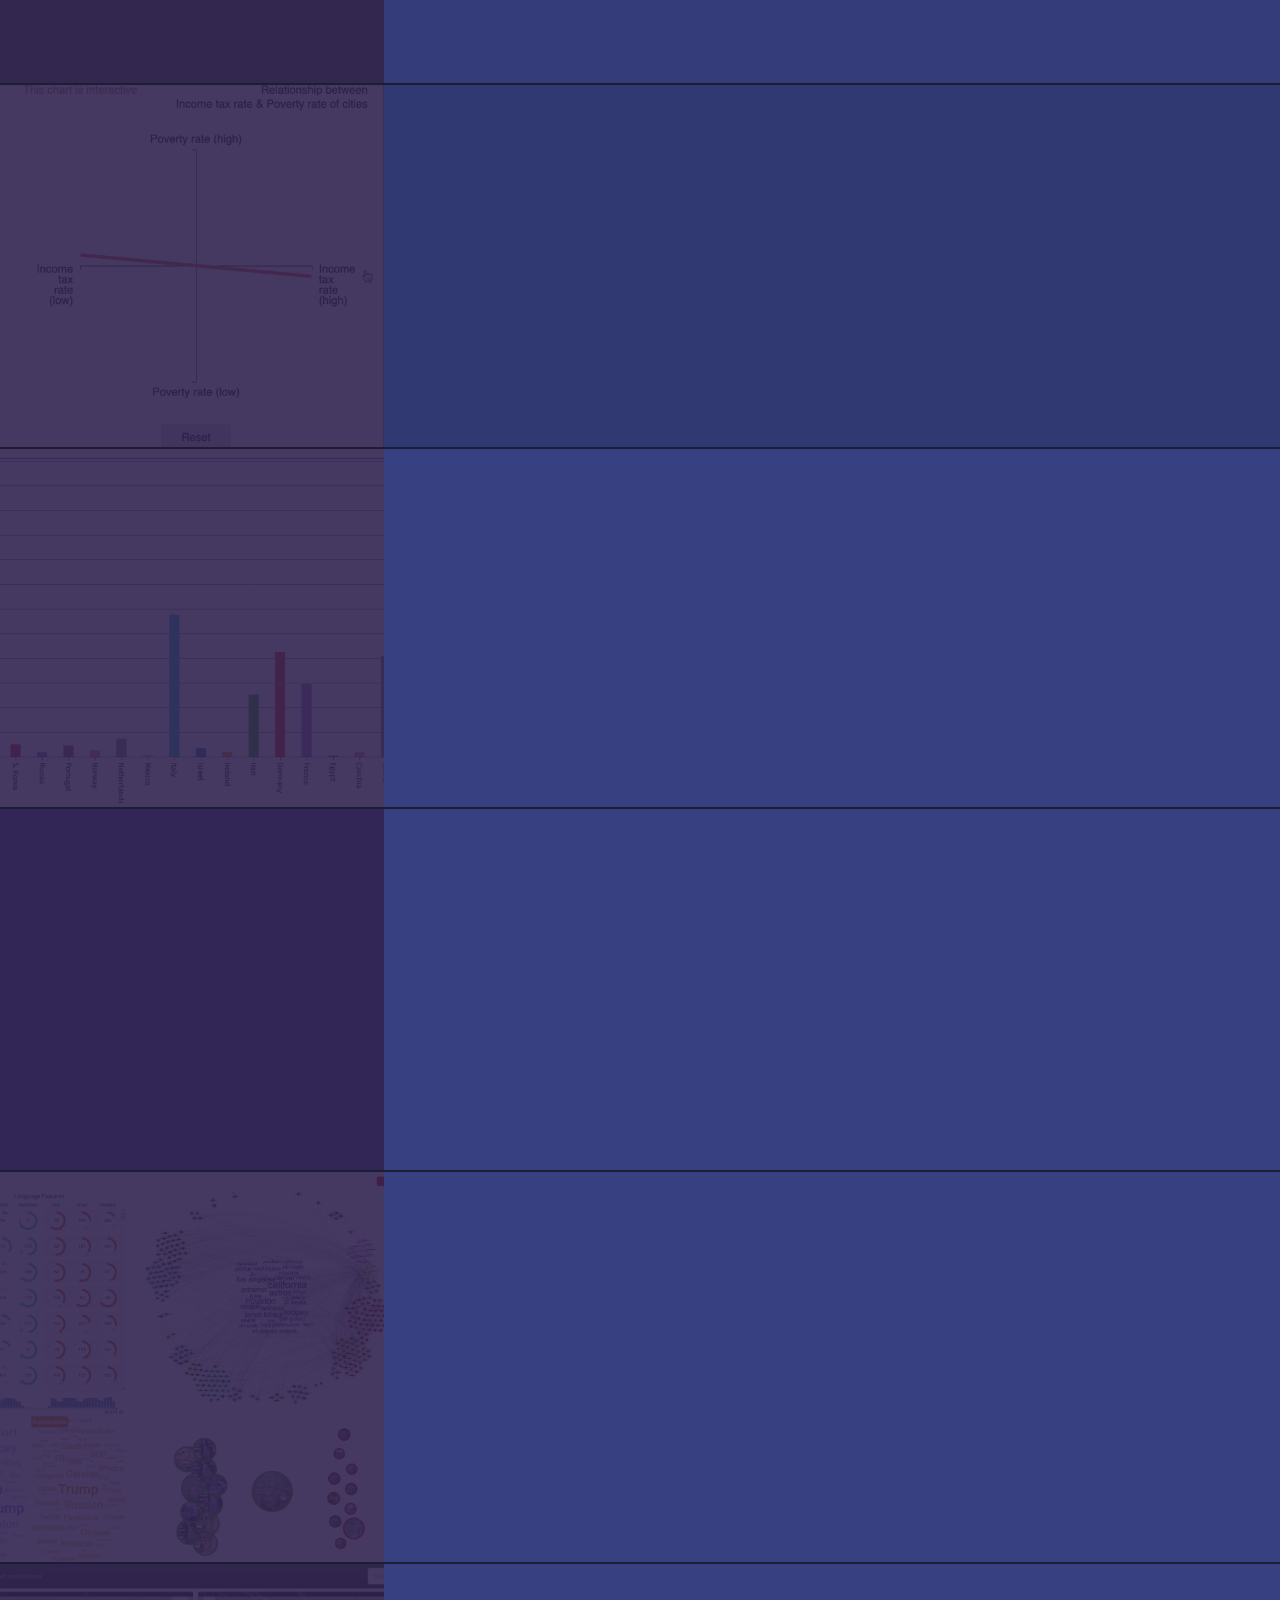
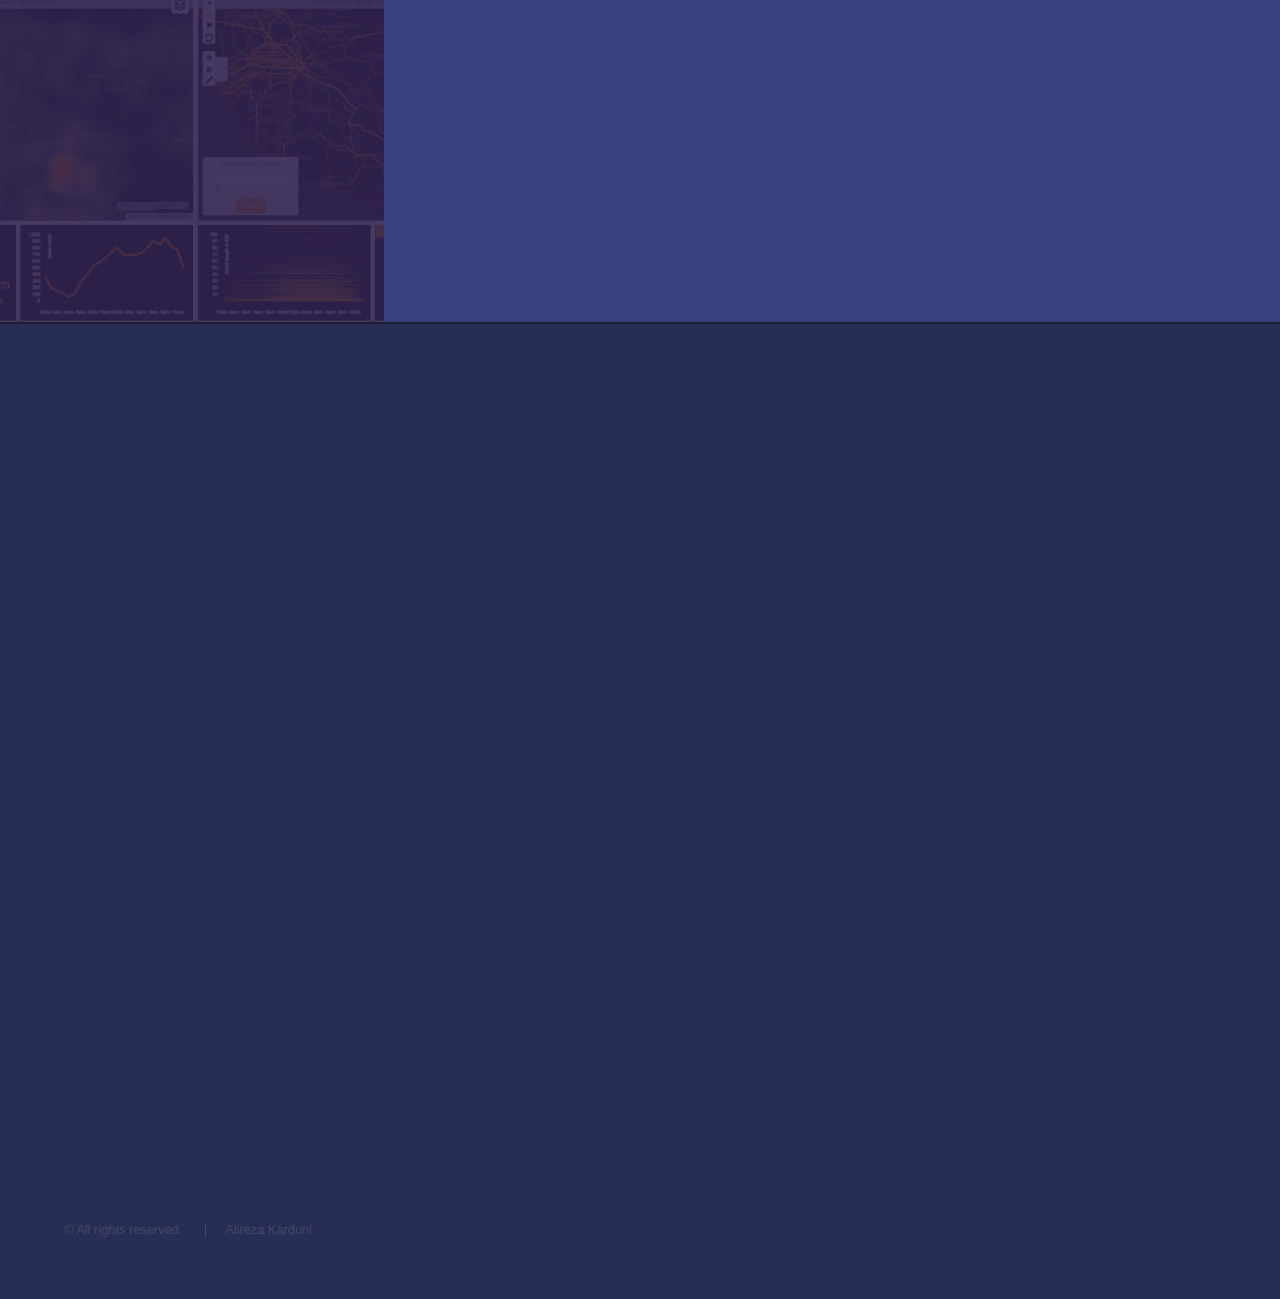
==== commit a349126d: "added emoji" ====
--- a/index.html
+++ b/index.html
@@ -49,7 +49,7 @@
         <div class="inner">
           <!-- <li><img class="headshot" src="./images/me.jpg" alt="" data-position="center center" /></li> -->
 
-          <h1>My name is Alireza Karduni.</h1>
+          <h1>👋👋👋 My name is Alireza Karduni.</h1>
           <p>
             I am a computational social scientist / Design Lead at IDEO. 
           </p>
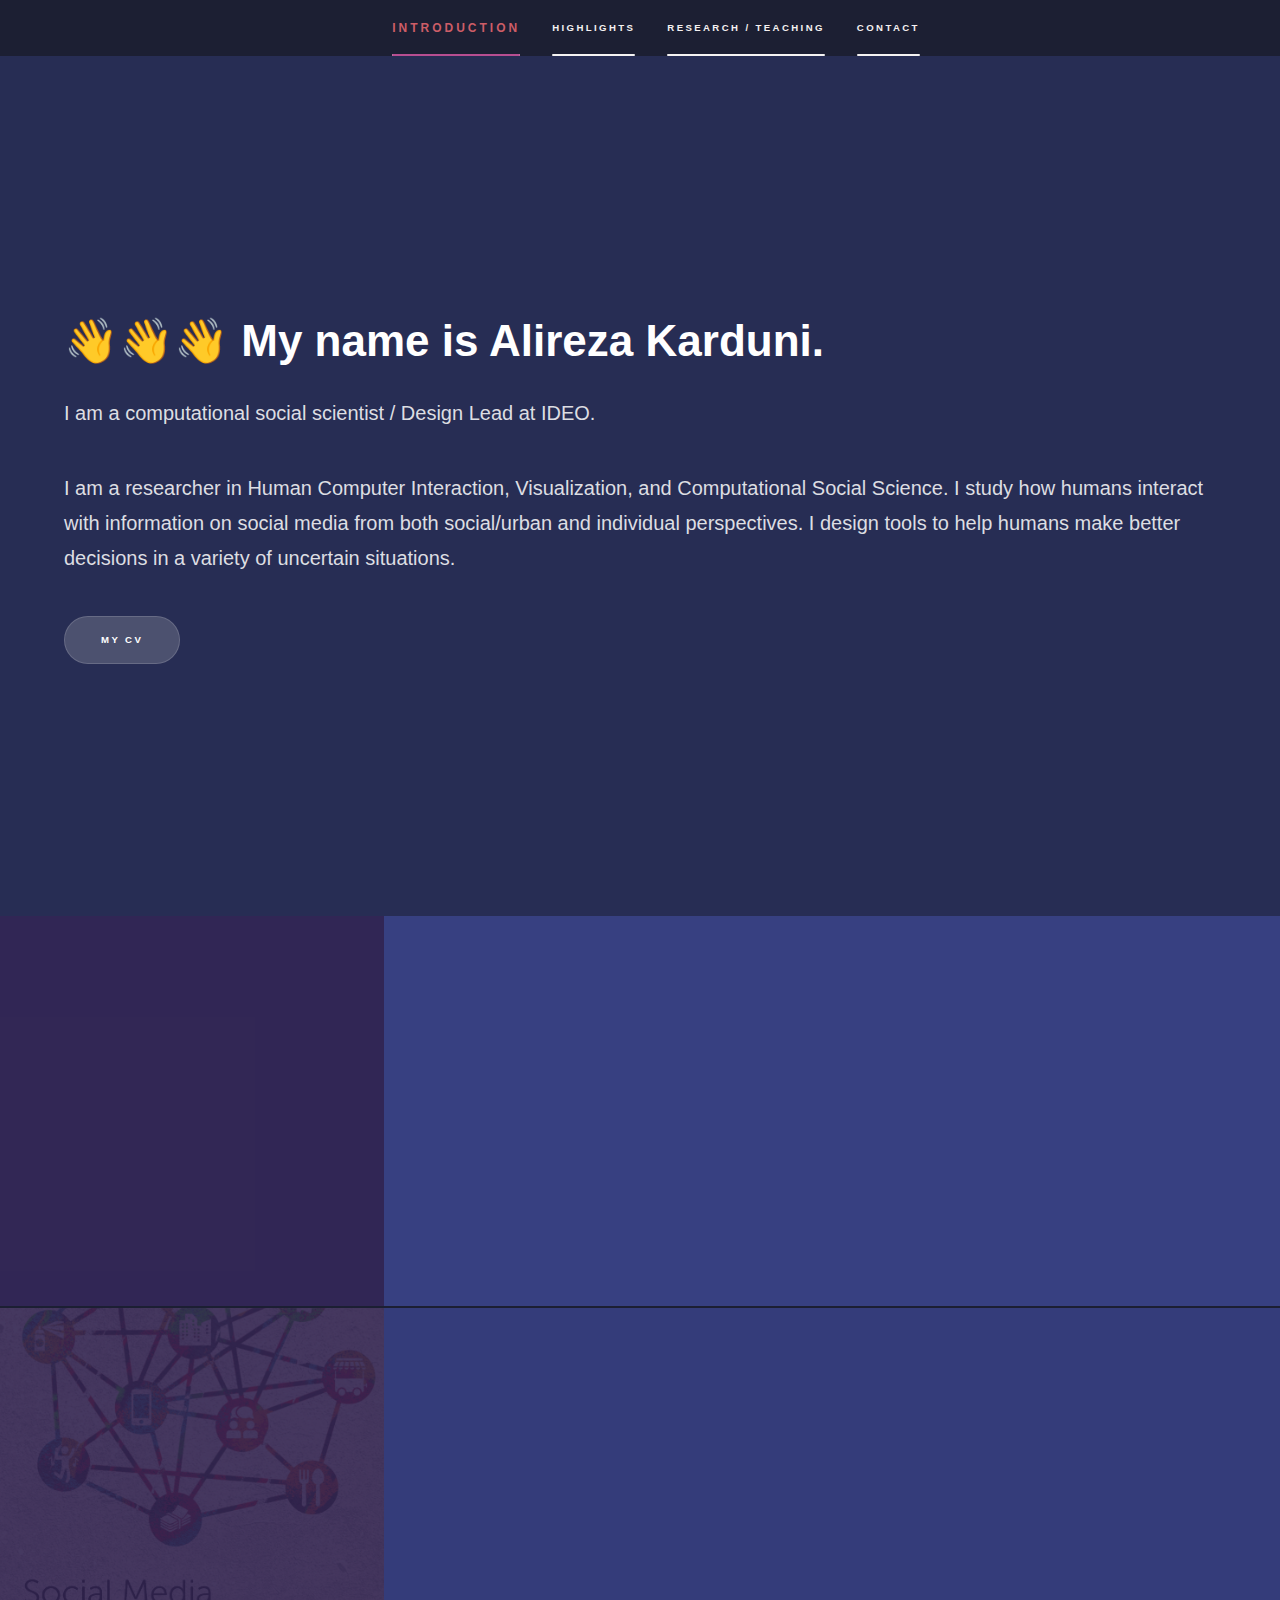
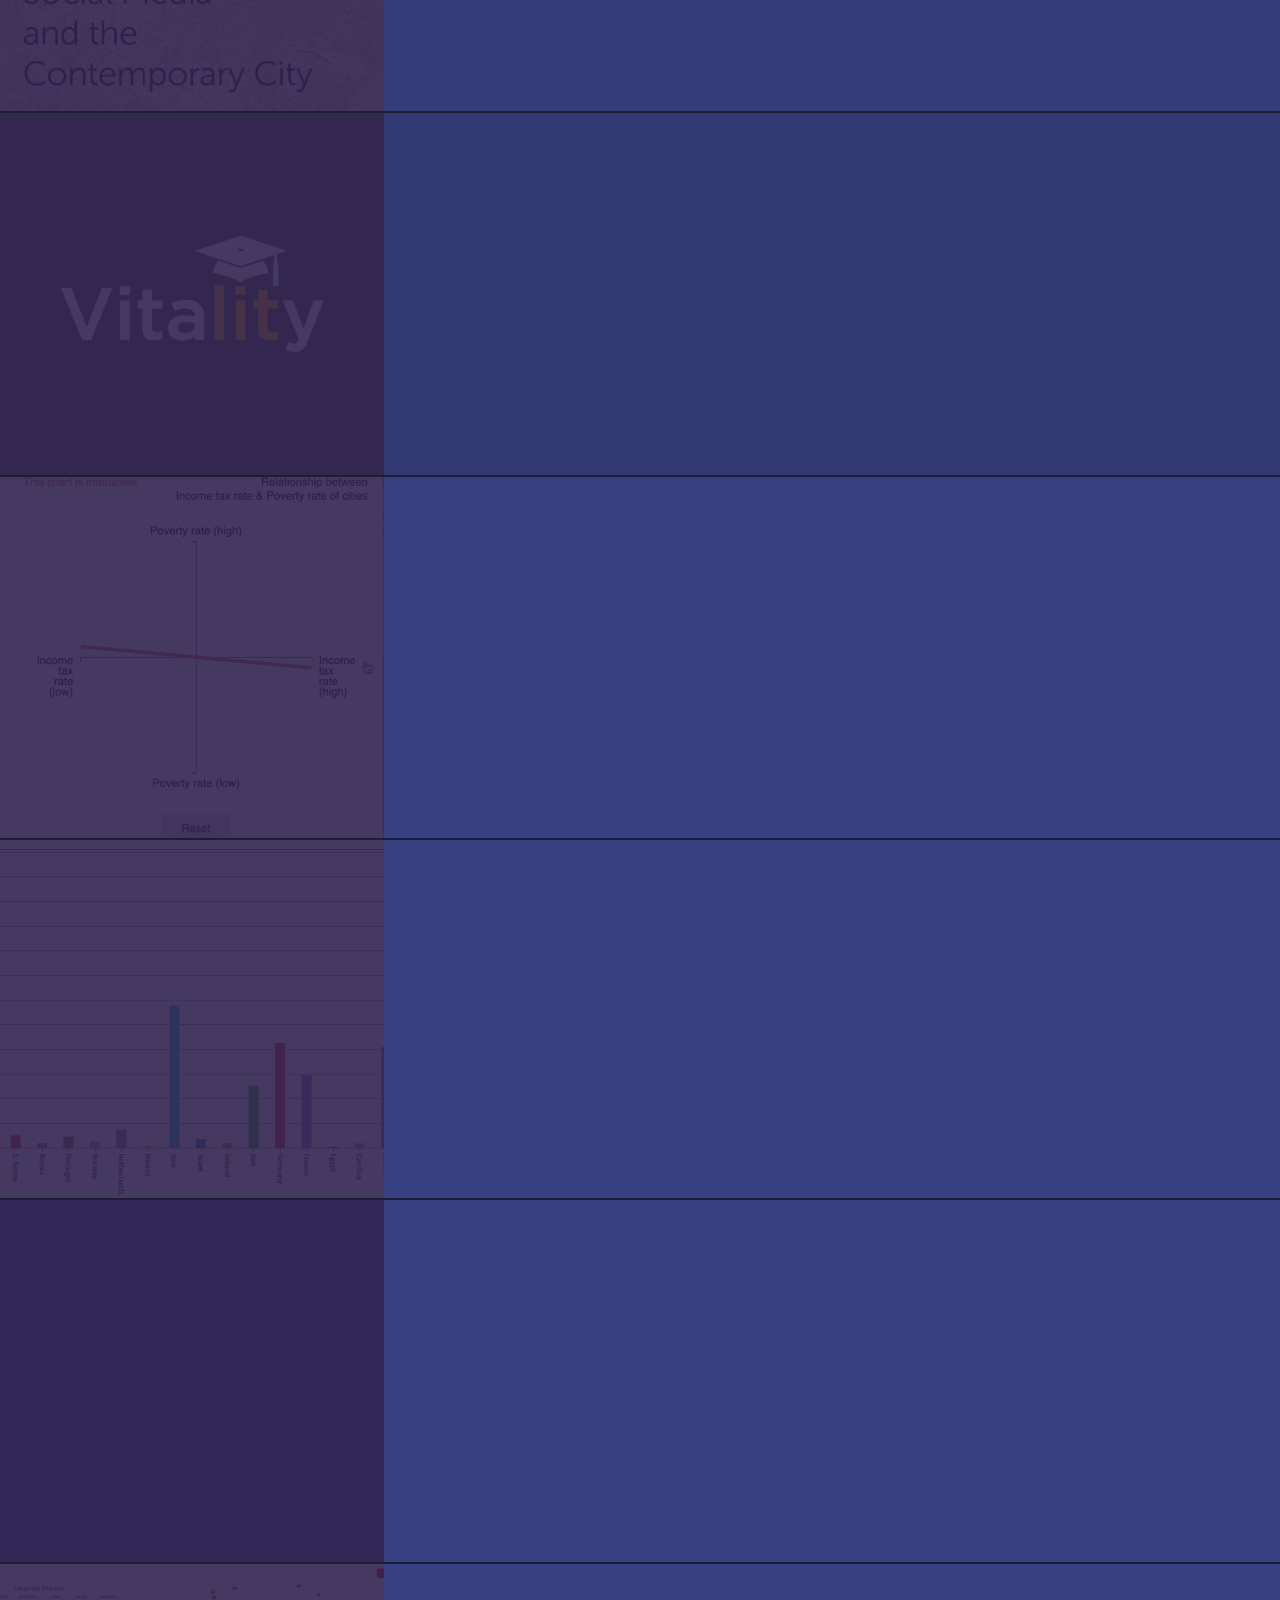
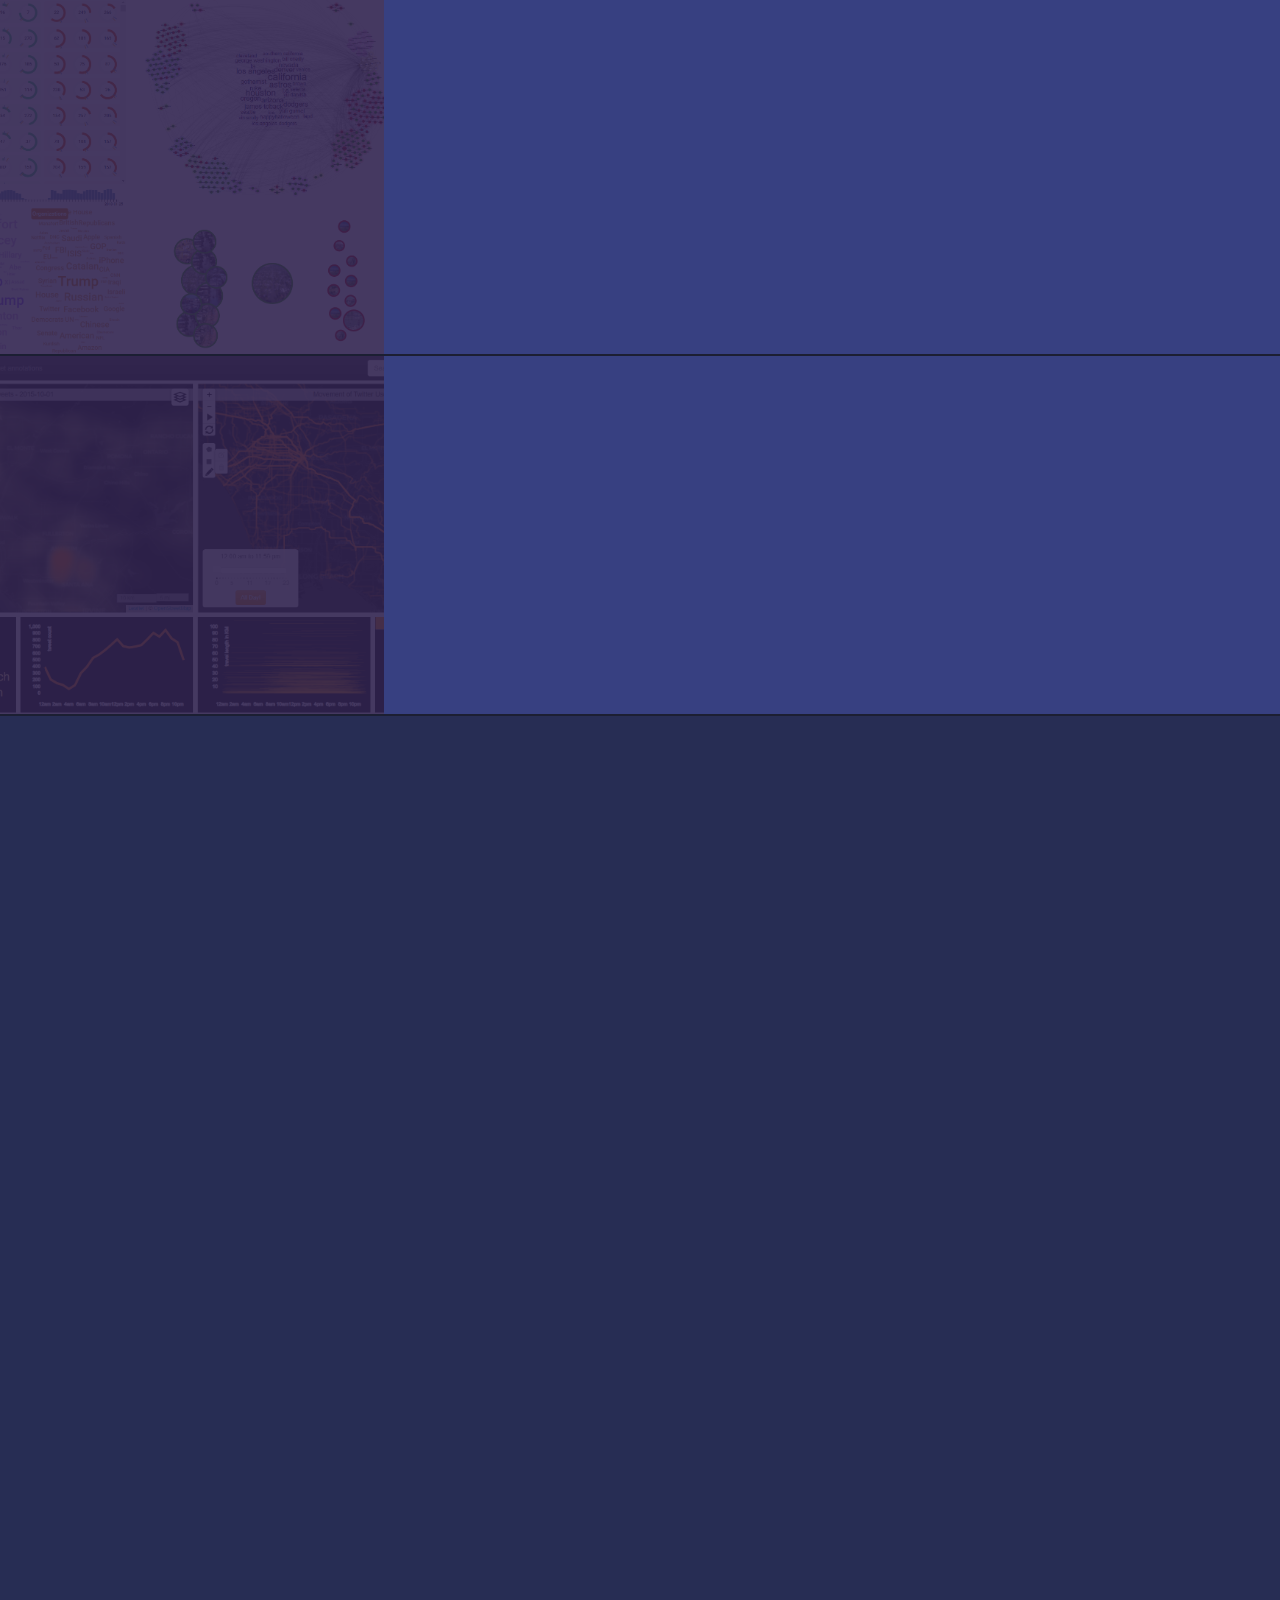
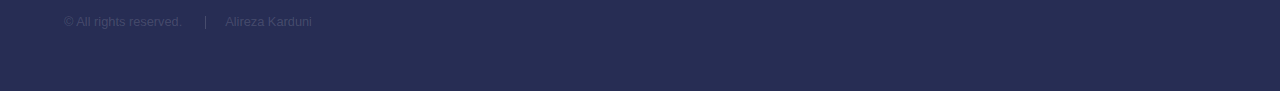
==== commit a0b9699d: "fixed typo" ====
--- a/index.html
+++ b/index.html
@@ -14,6 +14,7 @@
       rel="stylesheet"
     />
     <link rel="stylesheet" href="assets/css/main.css" />
+
     <noscript
       ><link rel="stylesheet" href="assets/css/noscript.css"
     /></noscript>
@@ -34,8 +35,7 @@
             </li>
             <li><a href="#intro">Introduction</a></li>
             <li><a href="#one">Highlights</a></li>
-            <li><a href="#two">Research</a></li>
-            <li><a href="#three">Teaching</a></li>
+            <li><a href="#two">Research / Teaching</a></li>
             <li><a href="#four">Contact</a></li>
           </ul>
         </nav>
@@ -50,23 +50,18 @@
           <!-- <li><img class="headshot" src="./images/me.jpg" alt="" data-position="center center" /></li> -->
 
           <h1>👋👋👋 My name is Alireza Karduni.</h1>
-          <p>
-            I am a computational social scientist / Design Lead at IDEO. 
-          </p>
+          <p>I am a computational social scientist / Design Lead at IDEO.</p>
           <p>
             I am a researcher in Human Computer Interaction, Visualization, and
-            Computational Social Science. I study how humans
-            interact with information on social media from both social/urban and
-            individual perspectives. I design tools to help humans make better
-            decisions in a variety of uncertain situations.
+            Computational Social Science. I study how humans interact with
+            information on social media from both social/urban and individual
+            perspectives. I design tools to help humans make better decisions in
+            a variety of uncertain situations.
           </p>
 
           <ul class="actions">
             <li>
-              <a
-                href="./assets/files/CV.pdf"
-                target="_blank"
-                class="button scrolly"
+              <a href="./cv.html" target="_blank" class="button scrolly"
                 >My CV</a
               >
             </li>
@@ -76,6 +71,33 @@
 
       <!-- One -->
       <section id="one" class="wrapper style2 spotlights">
+        <section class="highlight-component">
+          <div href="" class="image">
+            <img src="./images/AUI.png" alt="" data-position="25% 25%" />
+          </div>
+          <div class="content">
+            <div class="inner">
+              <h2>
+                My new book, Architectural User Interface, is coming in 2023
+              </h2>
+              <p>
+                My upcomming book is called Architectural User Interface. With
+                Eric Sauda (architect) and Donna Lanclos (ethnographer), We
+                explore what it means to think of architectures of the past and
+                future as user interfaces designed with humans in mind.
+              </p>
+              <ul class="actions">
+                <li>
+                  <a
+                    href="https://www.routledge.com/Social-Media-and-the-Contemporary-City/Sauda-Wessel-Karduni/p/book/9780367902506"
+                    class="button"
+                    >Learn More</a
+                  >
+                </li>
+              </ul>
+            </div>
+          </div>
+        </section>
         <section class="highlight-component">
           <div
             href="https://www.routledge.com/Social-Media-and-the-Contemporary-City/Sauda-Wessel-Karduni/p/book/9780367902506"
@@ -379,9 +401,6 @@
             </li>
           </ul>
         </div>
-      </section>
-
-      <section id="three" class="wrapper style3 fade-up">
         <div class="inner">
           <h2>Teaching</h2>
           <p>
@@ -413,6 +432,8 @@
         </div>
       </section>
 
+      <section id="three" class="wrapper style3 fade-up"></section>
+
       <!-- Three -->
       <section id="four" class="wrapper style1 fade-up">
         <div class="inner">
@@ -437,9 +458,7 @@
               <ul class="contact">
                 <li>
                   <h3>Email</h3>
-                  <a href="akarduni@ideo.com"
-                    >akarduni@ideo.com</a
-                  >
+                  <a href="akarduni@ideo.com">akarduni@ideo.com</a>
                 </li>
               </ul>
             </section>
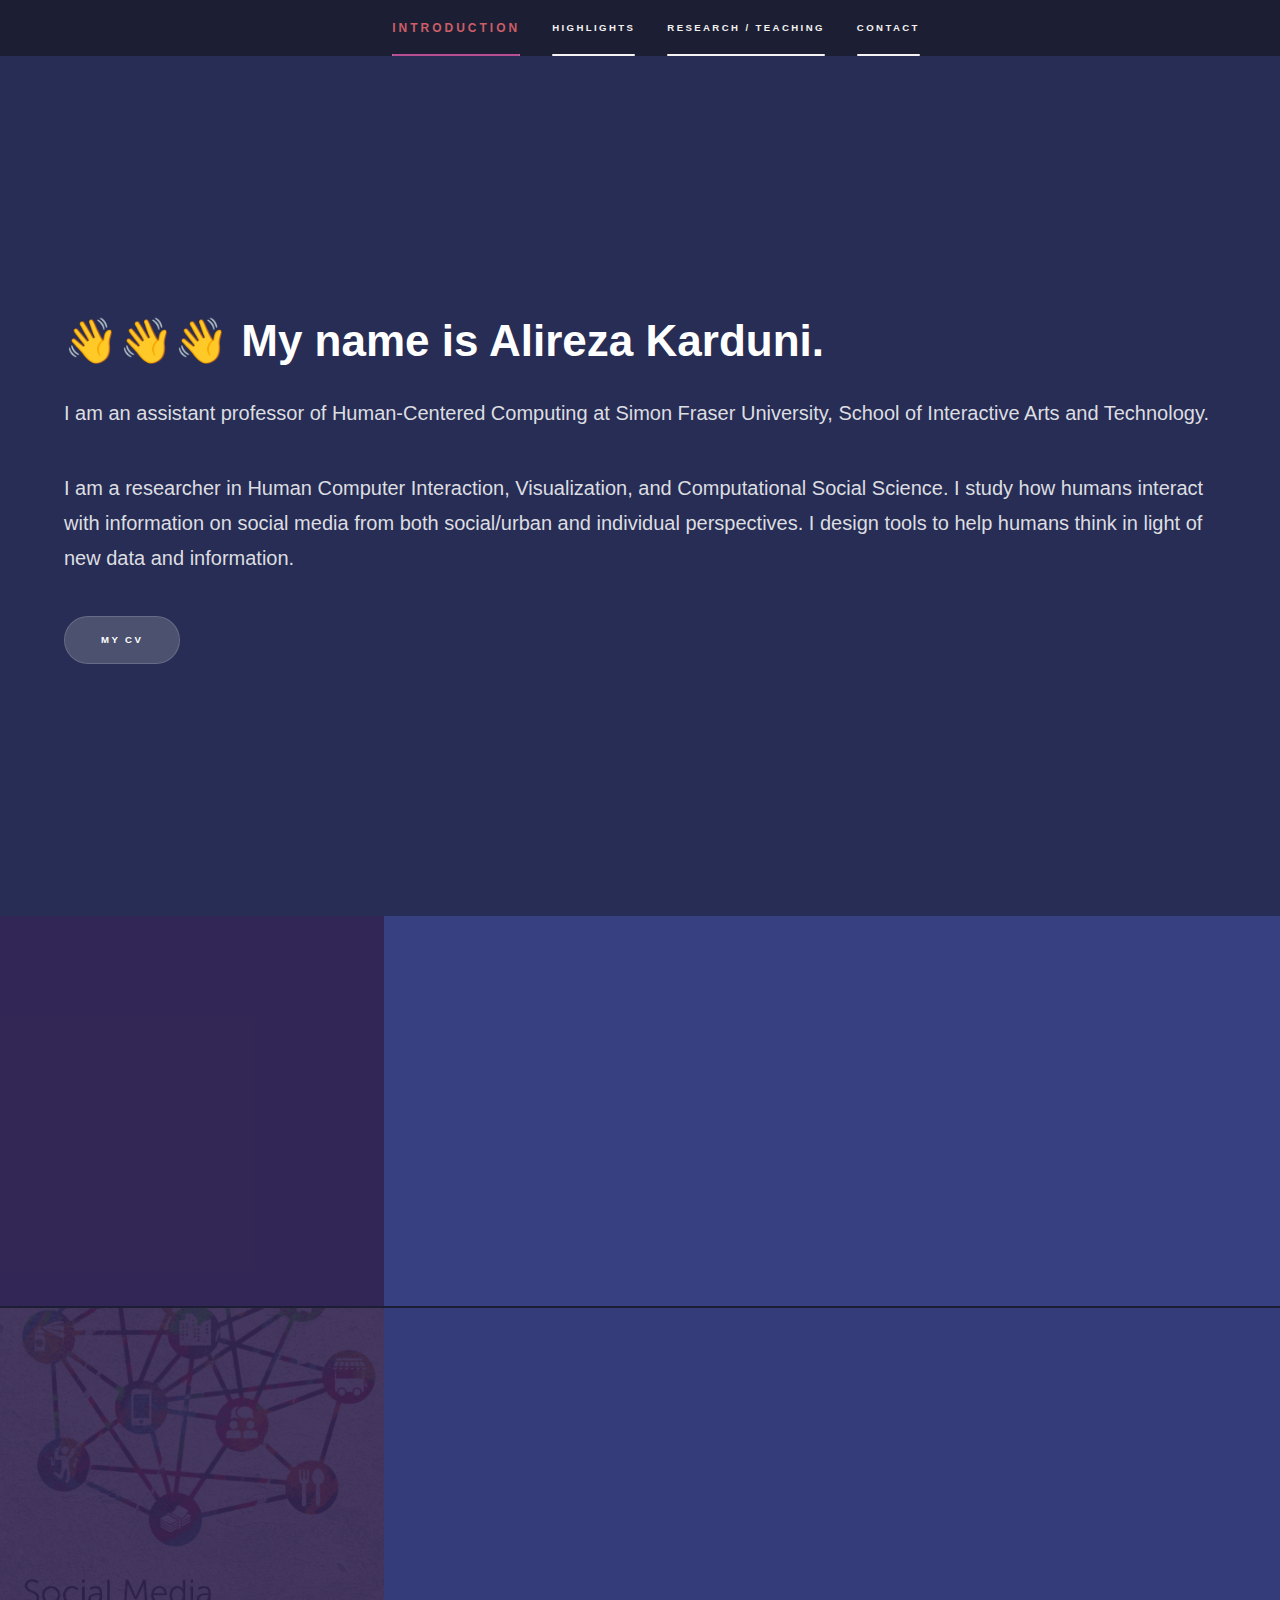
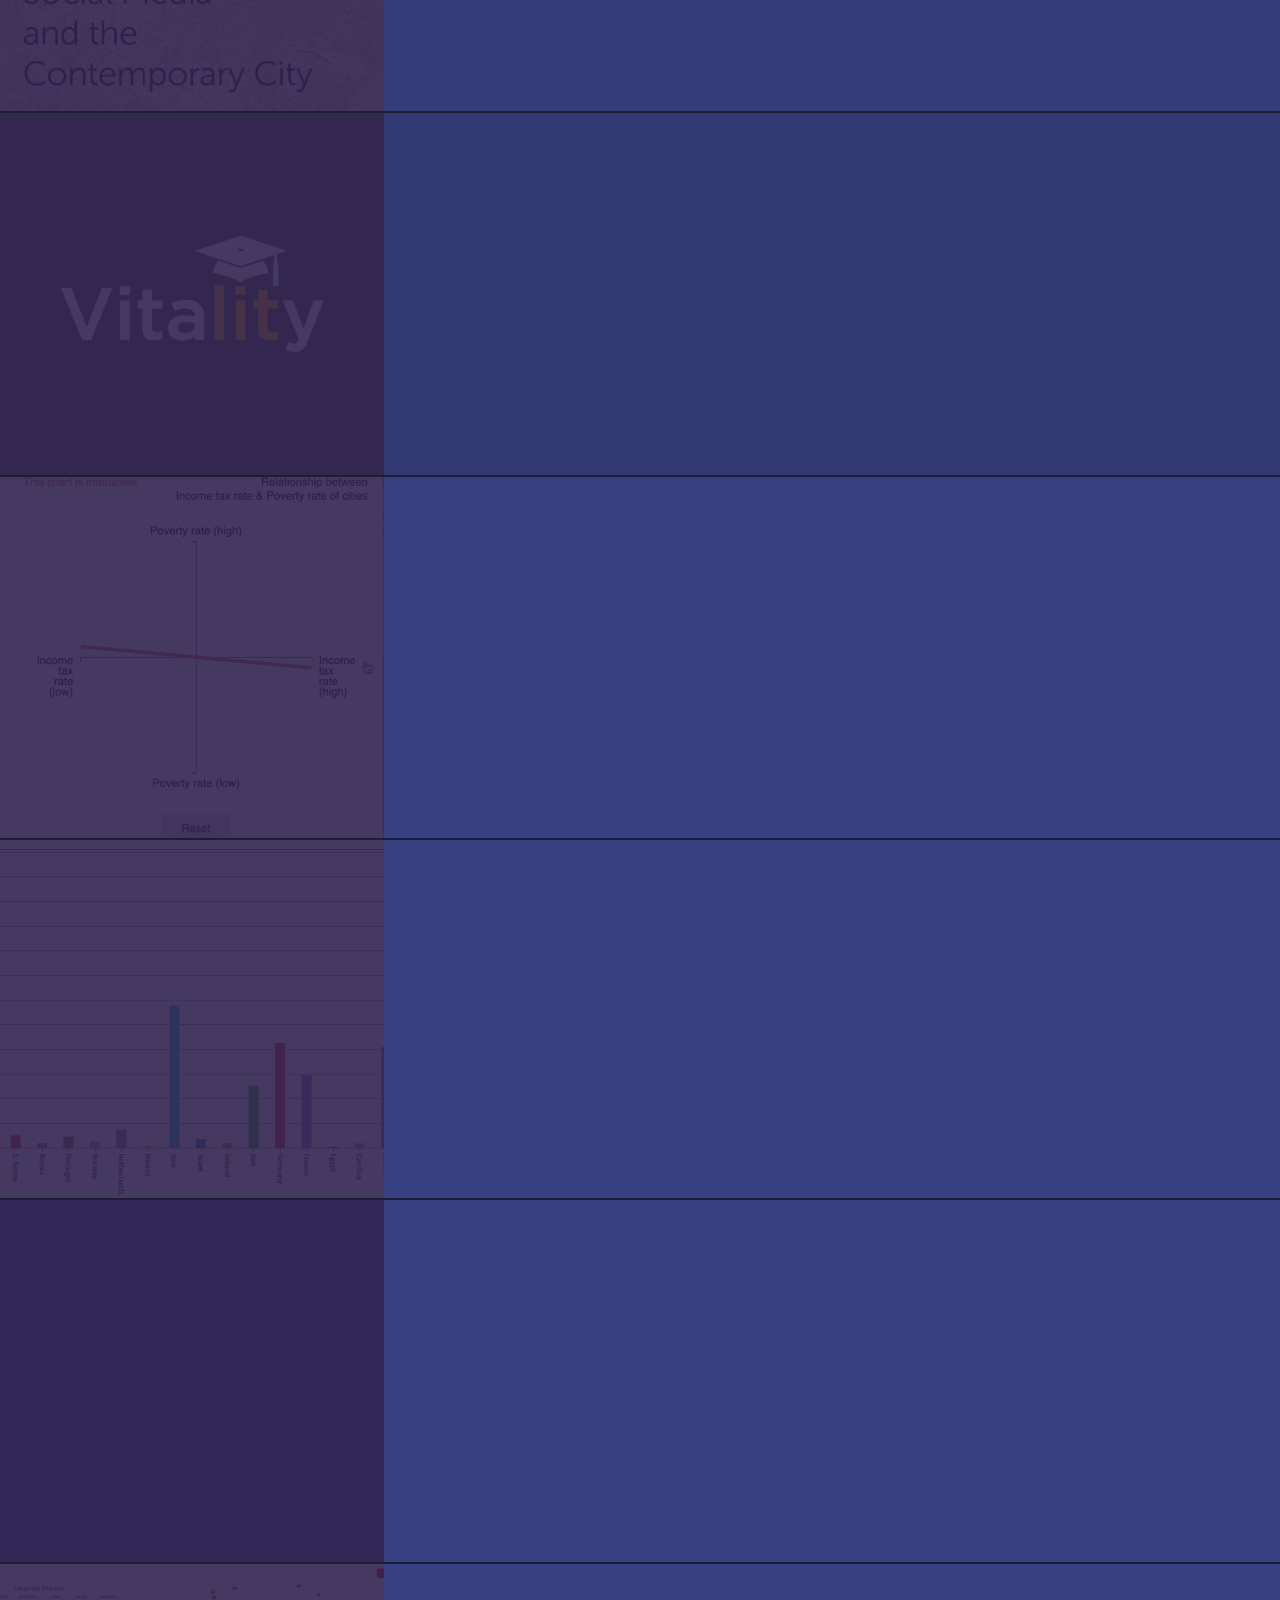
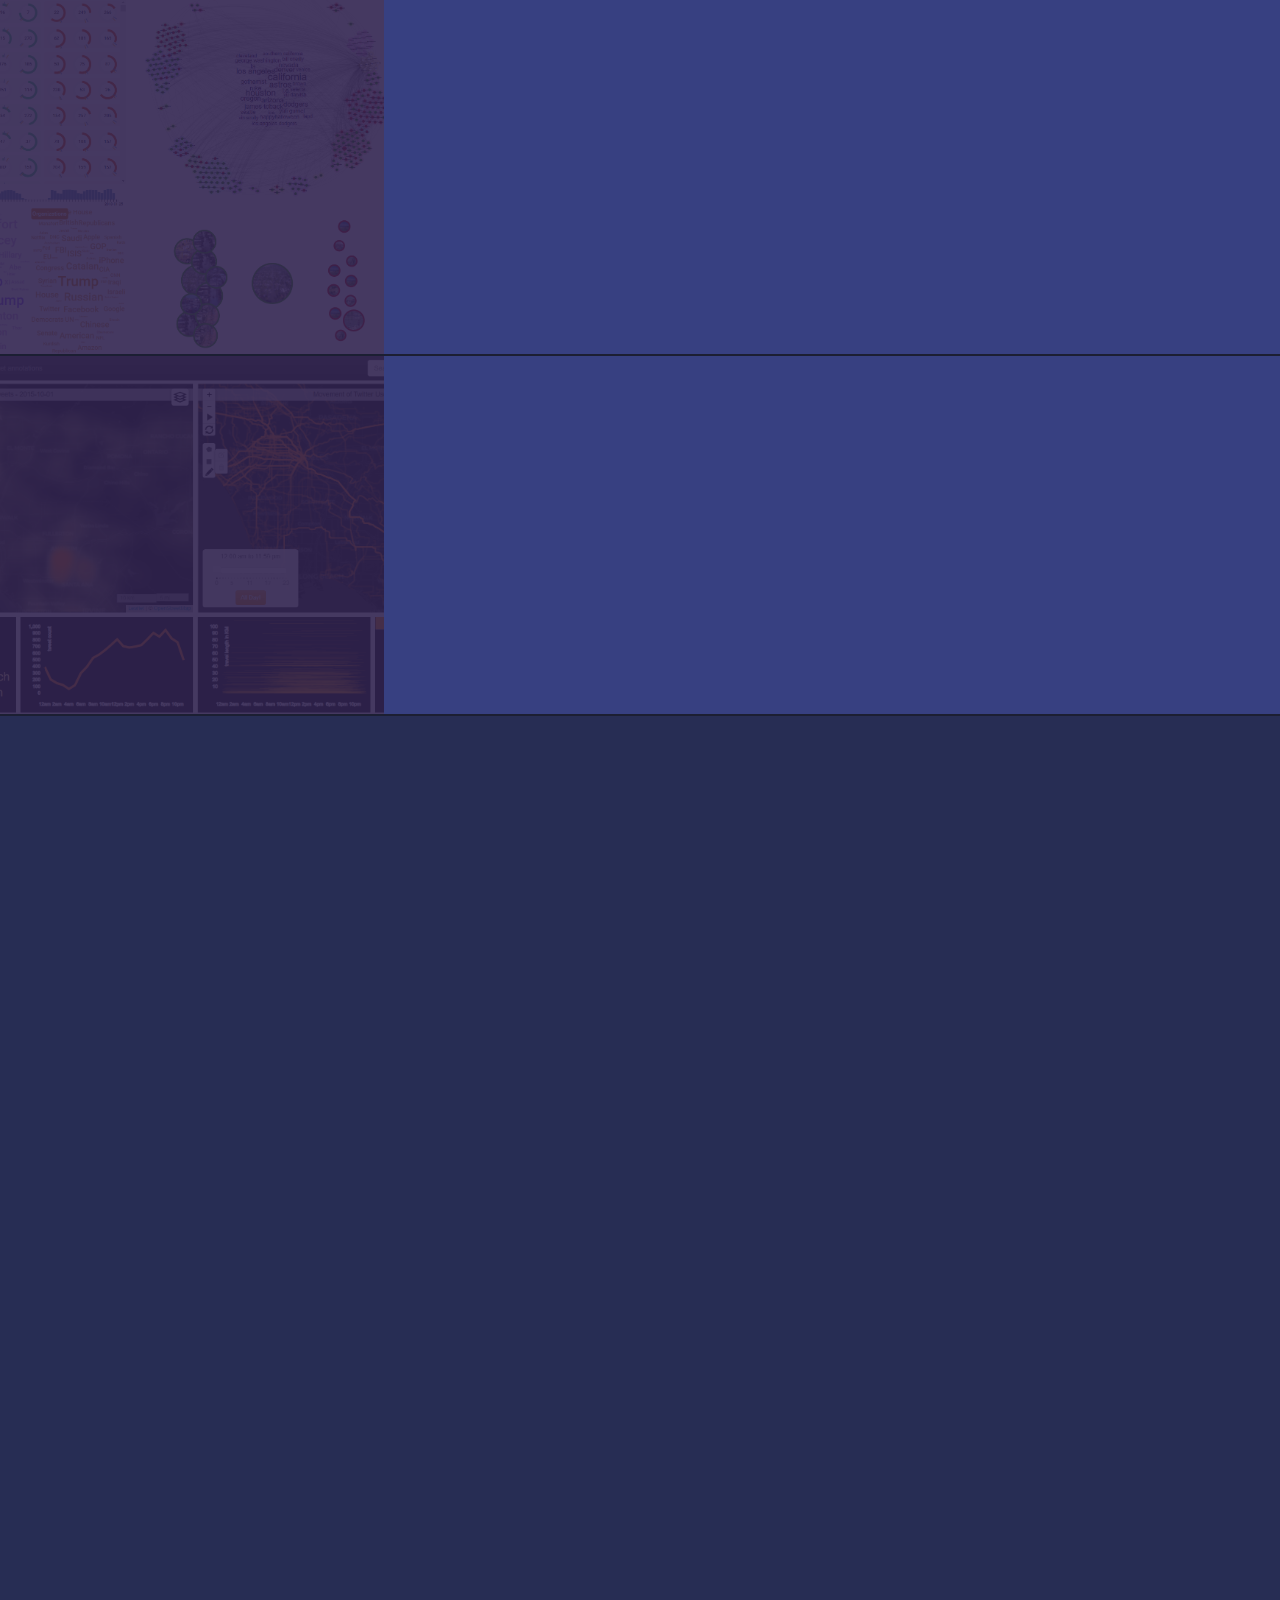
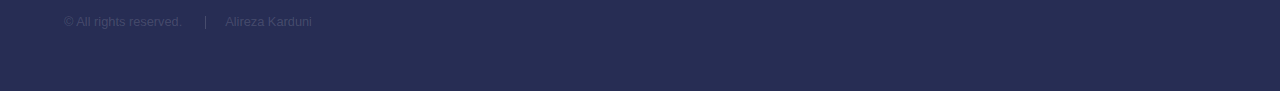
==== commit dc15ae4d: "A simple typo fixed (index.html)" ====
--- a/index.html
+++ b/index.html
@@ -50,13 +50,16 @@
           <!-- <li><img class="headshot" src="./images/me.jpg" alt="" data-position="center center" /></li> -->
 
           <h1>👋👋👋 My name is Alireza Karduni.</h1>
-          <p>I am a computational social scientist / Design Lead at IDEO.</p>
+          <p>
+            I am an assistant professor of Human-Centered Computing at Simon
+            Fraser University, School of Interactive Arts and Technology.
+          </p>
           <p>
             I am a researcher in Human Computer Interaction, Visualization, and
             Computational Social Science. I study how humans interact with
             information on social media from both social/urban and individual
-            perspectives. I design tools to help humans make better decisions in
-            a variety of uncertain situations.
+            perspectives. I design tools to help humans think in light of new
+            data and information.
           </p>
 
           <ul class="actions">
@@ -458,7 +461,7 @@
               <ul class="contact">
                 <li>
                   <h3>Email</h3>
-                  <a href="akarduni@ideo.com">akarduni@ideo.com</a>
+                  <a href="akarduni@sfu.ca">akarduni@sfu.ca</a>
                 </li>
               </ul>
             </section>
